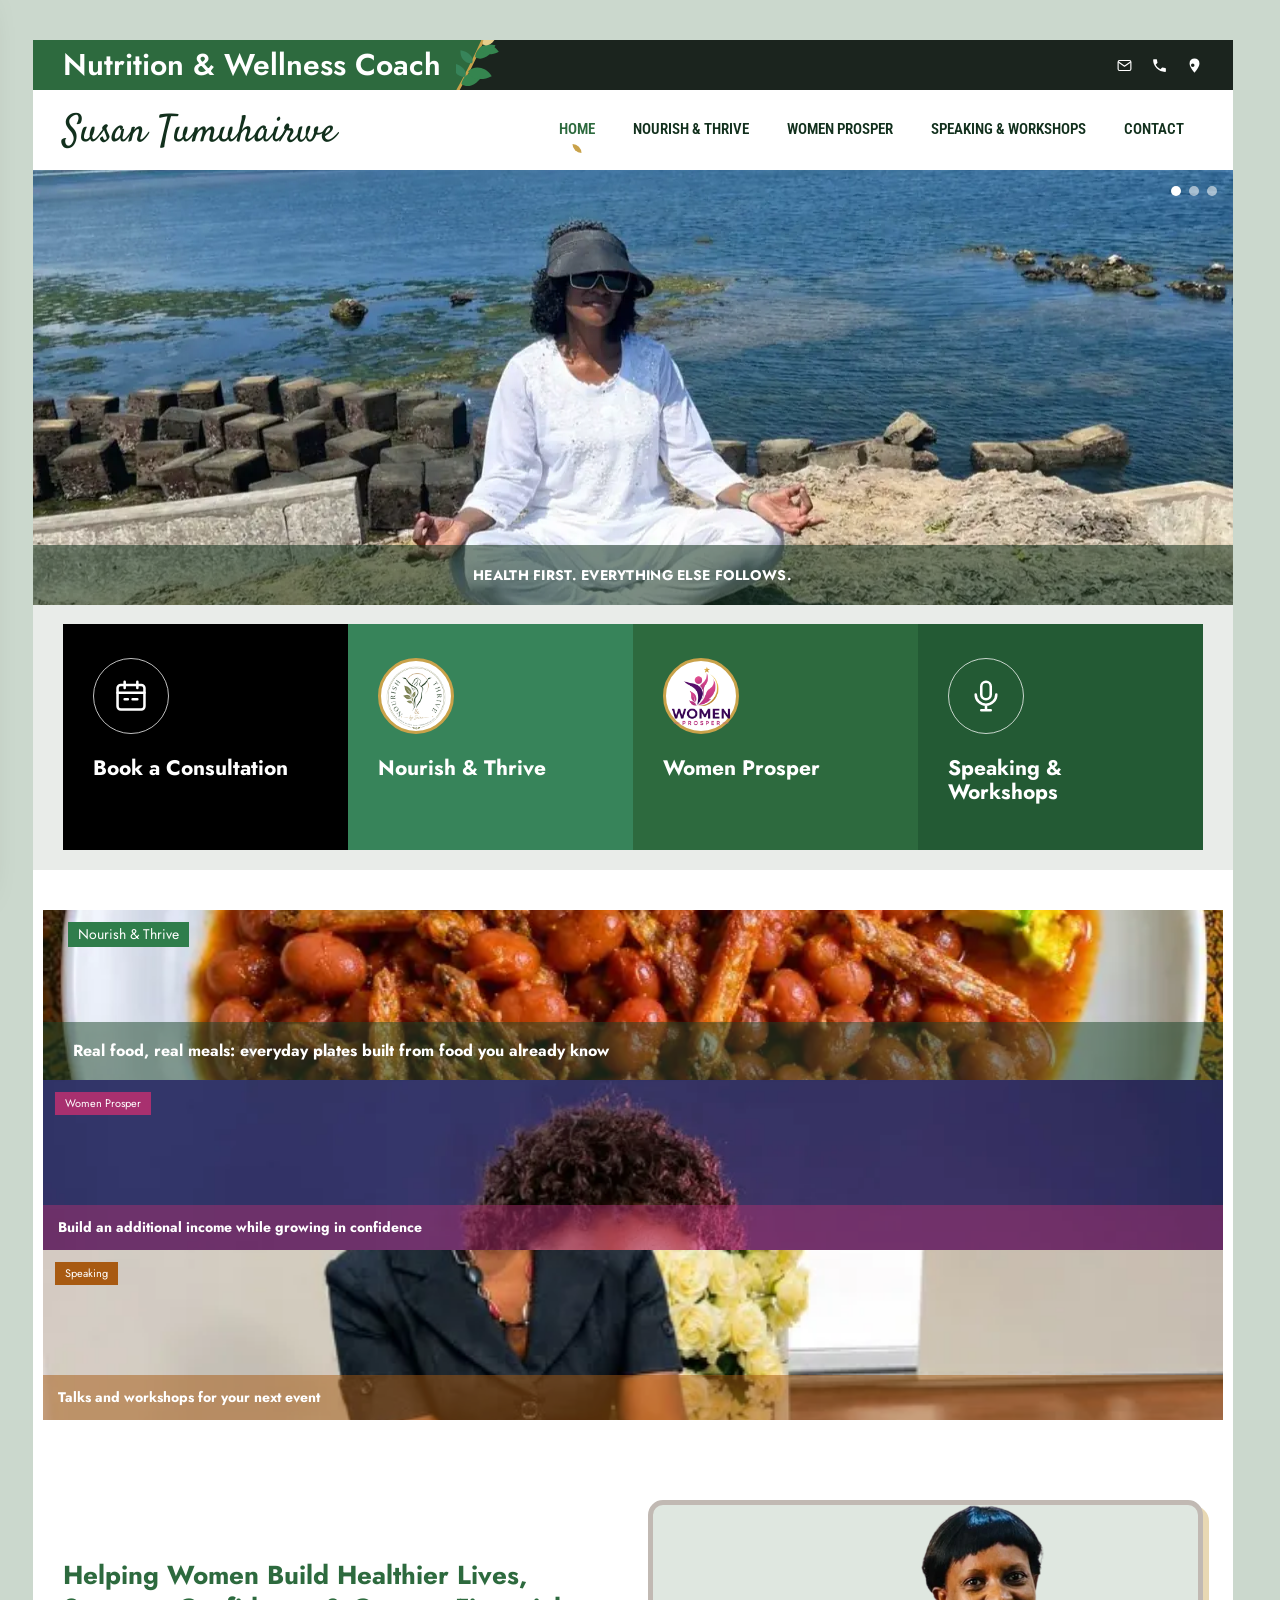
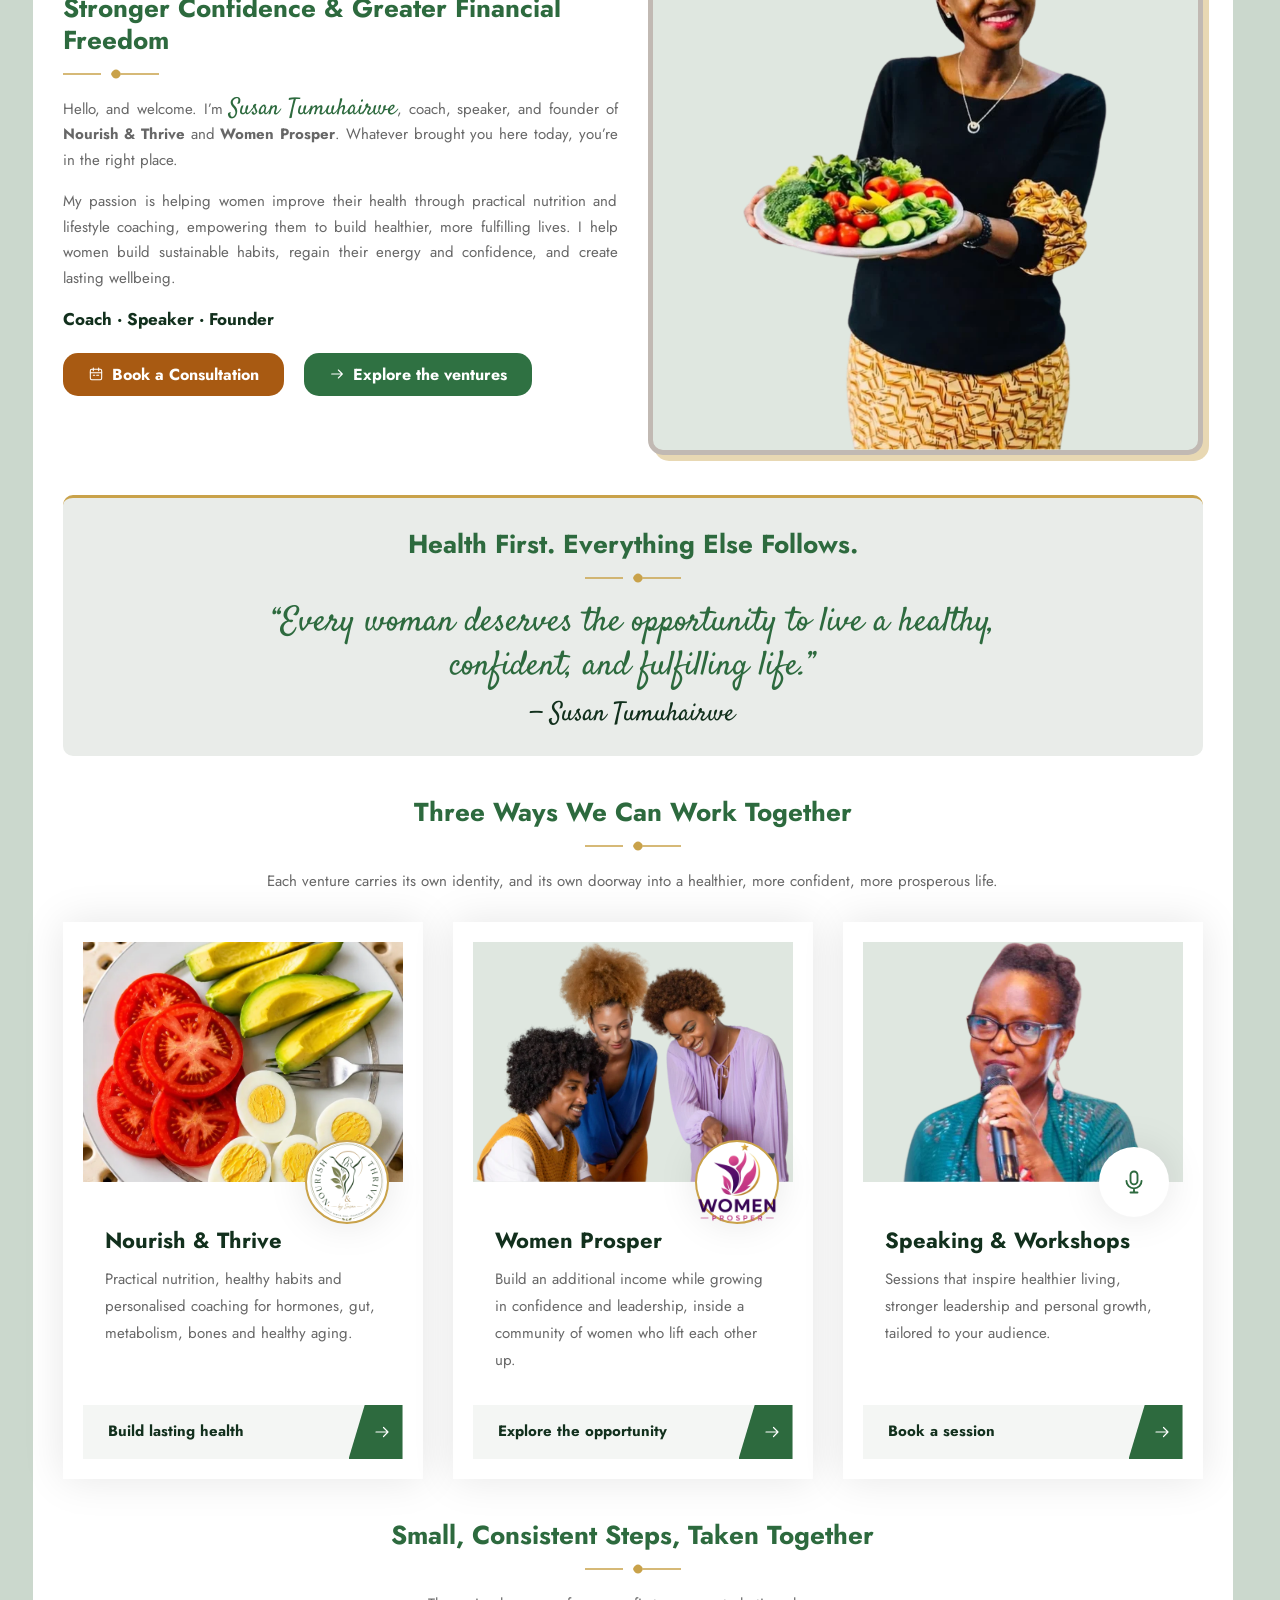
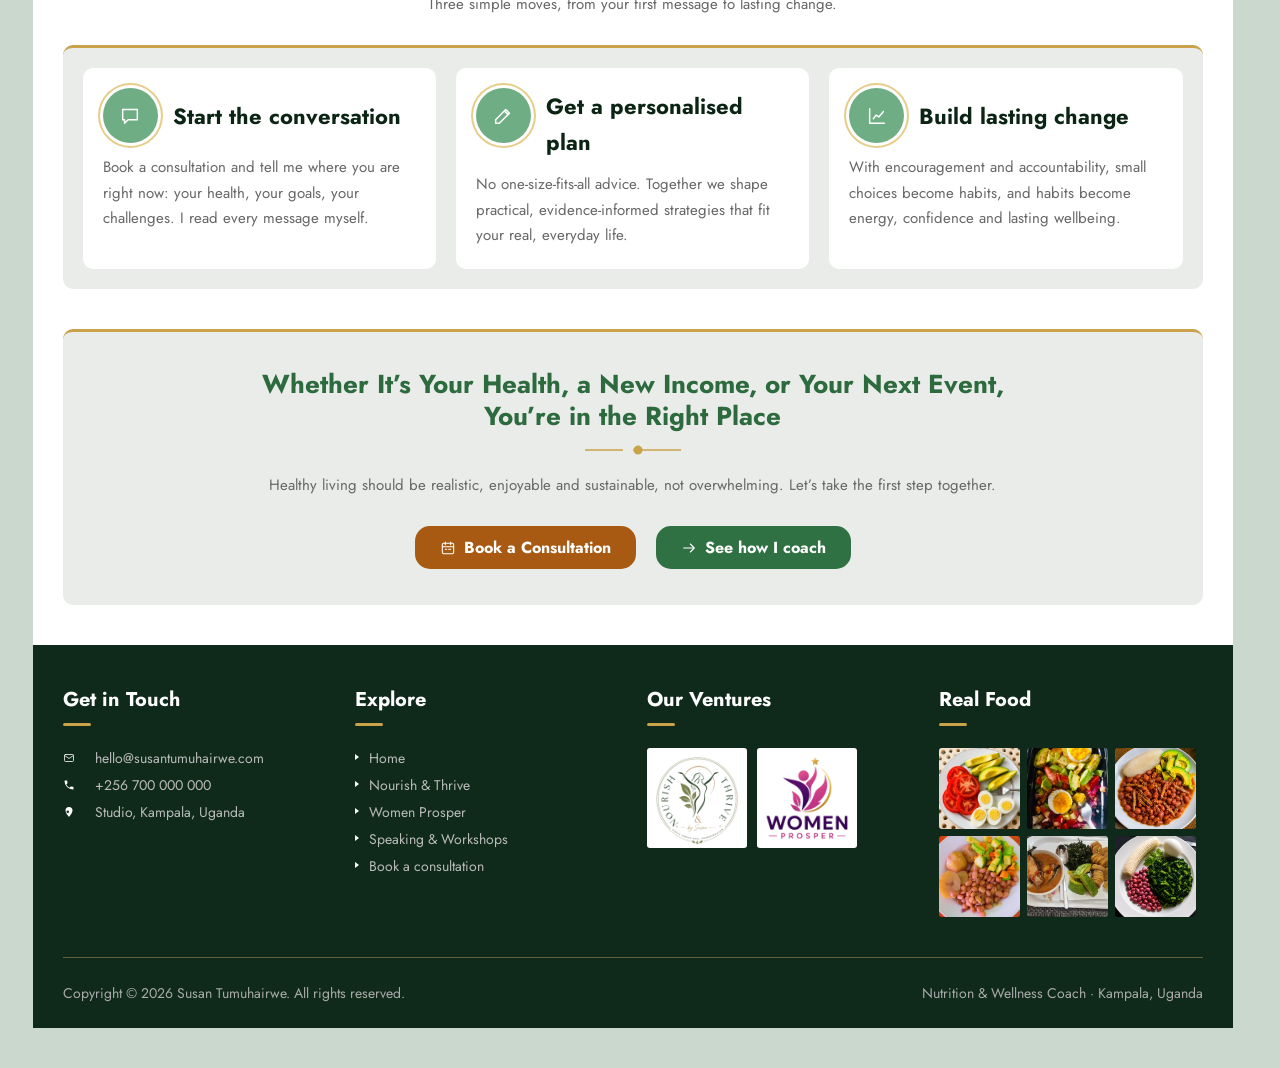
==== site/index.html @ 92484adb "Susan Tumuhairwe website on the Skyline Blueprint Five-page static site (Home, Nourish & Thrive, Wom" ====
<!doctype html>
<html lang="en" data-venture="susan">
<head>
  <meta charset="utf-8">
  <meta name="viewport" content="width=device-width, initial-scale=1">
  <title>Susan Tumuhairwe | Nutrition &amp; Wellness Coach</title>
  <meta name="description" content="Susan Tumuhairwe is a Nutrition &amp; Wellness Coach, speaker, and founder of Nourish &amp; Thrive and Women Prosper, helping women build healthier lives, stronger confidence and greater financial freedom.">
  <meta name="theme-color" content="#2d6a3e">
  <meta property="og:type" content="website">
  <meta property="og:title" content="Susan Tumuhairwe | Nutrition &amp; Wellness Coach">
  <meta property="og:description" content="Susan Tumuhairwe is a Nutrition &amp; Wellness Coach, speaker, and founder of Nourish &amp; Thrive and Women Prosper, helping women build healthier lives, stronger confidence and greater financial freedom.">
  <meta property="og:image" content="https://cool-cannoli-89234f.netlify.app/images/og-cover.jpg">
  <meta property="og:image:width" content="1200">
  <meta property="og:image:height" content="630">
  <meta name="twitter:card" content="summary_large_image">
  <link rel="icon" href="favicon.svg" type="image/svg+xml">
  <link rel="preload" href="fonts/Jost-var-latin.woff2" as="font" type="font/woff2" crossorigin>
  <link rel="preload" href="fonts/Satisfy-latin.woff2" as="font" type="font/woff2" crossorigin>
  <link rel="preload" as="image" href="images/p023-meditation-shore.webp" fetchpriority="high">
  <link rel="preconnect" href="https://fonts.googleapis.com">
  <link rel="preconnect" href="https://fonts.gstatic.com" crossorigin>
  <link href="https://fonts.googleapis.com/css2?family=Roboto+Condensed:wght@600&display=swap" rel="stylesheet">
  <link rel="stylesheet" href="css/fonts.css">
  <link rel="stylesheet" href="css/tokens.css">
  <link rel="stylesheet" href="css/art.css">
  <link rel="stylesheet" href="css/base.css">
  <link rel="stylesheet" href="css/components.css">
  <link rel="stylesheet" href="css/responsive.css">
  <link rel="stylesheet" href="css/client.css">
  <script>document.documentElement.className += ' js';</script>
</head>
<body>
  <a class="skip-link" href="#main">Skip to content</a>
  <div class="site">
    <div class="topbar">
      <p class="topbar__title"><span class="topbar__text">Nutrition &amp; Wellness Coach</span><svg class="topbar__branch" viewBox="0 0 60 50" width="60" height="50" aria-hidden="true" focusable="false"><path class="tb-fill" d="M0 0 H27 C18 20 10 36 2 50 H0 Z"/><path class="tb-stem" d="M2 50 C10 36 18 20 27 0" fill="none"/><path class="tb-leaf" d="M0 0 C 5 -9 19 -12 30 -2 C 19 8 5 9 0 0 Z" transform="translate(5.4 44.0) rotate(-22) scale(0.82)"/><path class="tb-leaf2" d="M0 0 C 5 -9 19 -12 30 -2 C 19 8 5 9 0 0 Z" transform="translate(9.2 36.8) rotate(-128) scale(0.6)"/><path class="tb-leaf" d="M0 0 C 5 -9 19 -12 30 -2 C 19 8 5 9 0 0 Z" transform="translate(12.2 31.2) rotate(16) scale(0.8)"/><path class="tb-leaf2" d="M0 0 C 5 -9 19 -12 30 -2 C 19 8 5 9 0 0 Z" transform="translate(16.1 23.2) rotate(-128) scale(0.58)"/><path class="tb-leaf" d="M0 0 C 5 -9 19 -12 30 -2 C 19 8 5 9 0 0 Z" transform="translate(19.1 17.0) rotate(-26) scale(0.78)"/><path class="tb-leaf" d="M0 0 C 5 -9 19 -12 30 -2 C 19 8 5 9 0 0 Z" transform="translate(23.3 8.2) rotate(14) scale(0.66)"/><path class="tb-tip" d="M0 0 C 5 -9 19 -12 30 -2 C 19 8 5 9 0 0 Z" transform="translate(26.7 4.6) rotate(-34) scale(.62)"/></svg></p>
      <ul class="topbar__social"><li><a href="mailto:hello@susantumuhairwe.com" aria-label="Email Susan"><svg class="icon icon--stroke" aria-hidden="true"><use href="#i-mail"></use></svg></a></li><li><a href="tel:+256700000000" aria-label="Call Susan"><svg class="icon" aria-hidden="true"><use href="#i-phone"></use></svg></a></li><li><a href="https://maps.google.com/?q=Kampala,Uganda" aria-label="Studio location, Kampala"><svg class="icon" aria-hidden="true"><use href="#i-pin"></use></svg></a></li></ul>
    </div>
    <header class="header">
      <a class="brand" href="index.html" aria-label="Susan Tumuhairwe, home">
        <span class="brand__text">Susan Tumuhairwe</span>
      </a>
      <nav class="nav" aria-label="Primary">
        <ul class="nav__list"><li class="nav__item"><a class="nav__link" aria-current="page" href="index.html">Home</a></li><li class="nav__item"><a class="nav__link" href="nourish-and-thrive.html">Nourish &amp; Thrive</a><ul class="panel"><li><a class="panel__link" href="nourish-and-thrive.html#approach">My approach</a></li><li><a class="panel__link" href="nourish-and-thrive.html#areas">Six areas I work in</a></li><li><a class="panel__link" href="nourish-and-thrive.html#meals">Real food, real meals</a></li><li><a class="panel__link" href="nourish-and-thrive.html#stories">Client stories</a></li></ul></li><li class="nav__item"><a class="nav__link" href="women-prosper.html">Women Prosper</a><ul class="panel"><li><a class="panel__link" href="women-prosper.html#gain">What you&rsquo;ll gain</a></li><li><a class="panel__link" href="women-prosper.html#stories">Success stories</a></li></ul></li><li class="nav__item"><a class="nav__link" href="speaking-and-workshops.html">Speaking &amp; Workshops</a><ul class="panel"><li><a class="panel__link" href="speaking-and-workshops.html#expertise">Areas of expertise</a></li><li><a class="panel__link" href="speaking-and-workshops.html#feedback">Client feedback</a></li></ul></li><li class="nav__item"><a class="nav__link" href="contact.html">Contact</a></li></ul>
        <button class="icon-btn nav__toggle" type="button" aria-label="Open menu" data-drawer-open><svg class="icon icon--stroke" aria-hidden="true"><use href="#i-menu"></use></svg></button>
      </nav>
    </header>
    
    <main id="main">
      <h1 class="visually-hidden">Susan Tumuhairwe: Nutrition &amp; Wellness Coach</h1>
      <section class="hero" data-hero aria-roledescription="carousel" aria-label="Featured">
        <div class="hero__slide is-active" style="background-image:url(images/p023-meditation-shore.webp);background-position:50% 55%"><div class="hero__caption"><a href="nourish-and-thrive.html">Health first. Everything else follows.</a></div></div><div class="hero__slide" style="background-image:url(images/p009-susan-table.webp);background-position:50% 33%"><div class="hero__caption"><a href="contact.html">Whatever brought you here, you&rsquo;re in the right place</a></div></div><div class="hero__slide" style="background-image:url(images/p019-susan-speaking.webp);background-position:50% 20%"><div class="hero__caption"><a href="speaking-and-workshops.html">Inspire, educate &amp; empower your audience</a></div></div>
        <div class="hero__dots"><button class="hero__dot" aria-label="Slide 1" aria-current="true"></button><button class="hero__dot" aria-label="Slide 2" aria-current="false"></button><button class="hero__dot" aria-label="Slide 3" aria-current="false"></button></div>
      </section>
      <section class="quick" aria-label="Quick links"><div class="quick__grid rail" data-rail="Quick links"><a class="tile" href="contact.html"><span class="tile__icon"><svg class="icon icon--stroke" aria-hidden="true"><use href="#i-calendar"></use></svg></span><h3 class="tile__title">Book a Consultation</h3></a><a class="tile" href="nourish-and-thrive.html"><span class="tile__icon tile__icon--logo"><img src="images/logo-nourish-and-thrive.webp" alt="" width="72" height="72"></span><h3 class="tile__title">Nourish &amp; Thrive</h3></a><a class="tile" href="women-prosper.html"><span class="tile__icon tile__icon--logo"><img src="images/logo-women-prosper.webp" alt="" width="72" height="72"></span><h3 class="tile__title">Women Prosper</h3></a><a class="tile" href="speaking-and-workshops.html"><span class="tile__icon"><svg class="icon icon--stroke" aria-hidden="true"><use href="#i-mic"></use></svg></span><h3 class="tile__title">Speaking &amp; Workshops</h3></a></div></section>
      <section class="mosaic hide-m rail" data-rail="Featured" aria-label="Featured">
        <article class="mosaic__item mosaic__lead" data-cat="trending" style="background-image:url(images/p014-meal-beans-posho.webp);background-position:50% 55%"><span class="chip">Nourish &amp; Thrive</span><div class="mosaic__bar"><a href="nourish-and-thrive.html#meals">Real food, real meals: everyday plates built from food you already know</a></div></article>
        <article class="mosaic__item" data-cat="media" style="background-image:url(images/p022-susan-suit.webp);background-position:50% 18%"><span class="chip chip--media">Women Prosper</span><div class="mosaic__bar"><a href="women-prosper.html">Build an additional income while growing in confidence</a></div></article>
        <article class="mosaic__item" data-cat="events" style="background-image:url(images/p018-susan-seated.webp);background-position:50% 55%"><span class="chip chip--events">Speaking</span><div class="mosaic__bar"><a href="speaking-and-workshops.html">Talks and workshops for your next event</a></div></article>
      </section>
<section class="section container"><div class="split">
          <div class="prose">
            <h2 class="heading-blue">Helping Women Build Healthier Lives, Stronger Confidence &amp; Greater Financial Freedom</h2>
            <p>Hello, and welcome. I&rsquo;m <span class="script">Susan Tumuhairwe</span>, coach, speaker, and founder of <strong>Nourish &amp; Thrive</strong> and <strong>Women Prosper</strong>. Whatever brought you here today, you&rsquo;re in the right place.</p>
            <div class="more" data-more="Read more"><div class="more__extra"><p>My passion is helping women improve their health through practical nutrition and lifestyle coaching, empowering them to build healthier, more fulfilling lives. I help women build sustainable habits, regain their energy and confidence, and create lasting wellbeing.</p><p class="lede">Coach &middot; Speaker &middot; Founder</p></div></div>
            <div class="btn-row">
              <a class="btn-pill btn-pill--orange" href="contact.html"><svg class="icon icon--stroke" aria-hidden="true"><use href="#i-calendar"></use></svg> Book a Consultation</a>
              <a class="btn-pill btn-pill--blue" href="#ventures"><svg class="icon icon--stroke" aria-hidden="true"><use href="#i-arrow-right"></use></svg> Explore the ventures</a>
            </div>
          </div>
          <img class="photo-frame photo-frame--cutout" src="images/p003-susan-hero.webp" alt="Susan Tumuhairwe holding a large plate of fresh salad" width="525" height="786" loading="lazy" style="aspect-ratio:1/1">
        </div></section>
<section class="section section--flush-top container"><div class="panel-grey text-centre quote-panel">
          <h2 class="heading-blue hide-m">Health First. Everything Else Follows.</h2>
          <blockquote class="quote">&ldquo;Every woman deserves the opportunity to live a healthy, confident, and fulfilling life.&rdquo;</blockquote>
          <p class="quote__by">&mdash; <span class="script">Susan Tumuhairwe</span></p>
        </div></section>
<section class="section section--flush-top container" id="ventures"><h2 class="heading-blue heading-centre">Three Ways We Can Work Together</h2><div class="section-intro"><p>Each venture carries its own identity, and its own doorway into a healthier, more confident, more prosperous life.</p></div><div class="more" data-more="Explore the three ventures"><div class="more__extra"><div class="services rail" data-rail="Ventures"><article class="service"><div class="service__media"><img src="images/p013-meal-tomato-egg.webp" alt="Plate of sliced tomato, avocado and boiled eggs" loading="lazy"><span class="service__badge service__badge--logo"><img src="images/logo-nourish-and-thrive.webp" alt="" width="64" height="64"></span></div><div class="service__body"><h3 class="service__title">Nourish &amp; Thrive</h3><p class="service__text">Practical nutrition, healthy habits and personalised coaching for hormones, gut, metabolism, bones and healthy aging.</p></div><a class="service__more" href="nourish-and-thrive.html"><span>Build lasting health</span><svg class="icon icon--stroke" aria-hidden="true"><use href="#i-arrow-right"></use></svg></a></article><article class="service"><div class="service__media service__media--cutout"><img src="images/p008-team-laptop.webp" alt="Three women working together at a laptop" loading="lazy"><span class="service__badge service__badge--logo"><img src="images/logo-women-prosper.webp" alt="" width="64" height="64"></span></div><div class="service__body"><h3 class="service__title">Women Prosper</h3><p class="service__text">Build an additional income while growing in confidence and leadership, inside a community of women who lift each other up.</p></div><a class="service__more" href="women-prosper.html"><span>Explore the opportunity</span><svg class="icon icon--stroke" aria-hidden="true"><use href="#i-arrow-right"></use></svg></a></article><article class="service"><div class="service__media service__media--cutout"><img src="images/p007-speaker-mic.webp" alt="Susan speaking with a microphone" loading="lazy"><span class="service__badge"><svg class="icon icon--stroke" aria-hidden="true"><use href="#i-mic"></use></svg></span></div><div class="service__body"><h3 class="service__title">Speaking &amp; Workshops</h3><p class="service__text">Sessions that inspire healthier living, stronger leadership and personal growth, tailored to your audience.</p></div><a class="service__more" href="speaking-and-workshops.html"><span>Book a session</span><svg class="icon icon--stroke" aria-hidden="true"><use href="#i-arrow-right"></use></svg></a></article></div></div></div></section>
<section class="section section--flush-top container"><h2 class="heading-blue heading-centre">Small, Consistent Steps, Taken Together</h2><div class="section-intro"><p>Three simple moves, from your first message to lasting change.</p></div><div class="more" data-more="I want to know more"><div class="more__extra">
        <div class="panel-grey"><div class="grid grid--3 rail" data-rail="How it works"><div class="infobox"><span class="infobox__icon"><svg class="icon icon--stroke" aria-hidden="true"><use href="#i-chat"></use></svg></span><h3 class="infobox__title">Start the conversation</h3><p class="infobox__text">Book a consultation and tell me where you are right now: your health, your goals, your challenges. I read every message myself.</p></div><div class="infobox"><span class="infobox__icon"><svg class="icon icon--stroke" aria-hidden="true"><use href="#i-edit"></use></svg></span><h3 class="infobox__title">Get a personalised plan</h3><p class="infobox__text">No one-size-fits-all advice. Together we shape practical, evidence-informed strategies that fit your real, everyday life.</p></div><div class="infobox"><span class="infobox__icon"><svg class="icon icon--stroke" aria-hidden="true"><use href="#i-chart"></use></svg></span><h3 class="infobox__title">Build lasting change</h3><p class="infobox__text">With encouragement and accountability, small choices become habits, and habits become energy, confidence and lasting wellbeing.</p></div></div></div></div></div></section>
<section class="section section--flush-top container"><div class="panel-grey text-centre cta">
        <h2 class="heading-blue">Whether It&rsquo;s Your Health, a New Income, or Your Next Event, You&rsquo;re in the Right Place</h2>
        <div class="section-intro"><p data-clamp>Healthy living should be realistic, enjoyable and sustainable, not overwhelming. Let&rsquo;s take the first step together.</p></div>
        <div class="btn-row btn-row--centre"><a class="btn-pill btn-pill--orange" href="contact.html"><svg class="icon icon--stroke" aria-hidden="true"><use href="#i-calendar"></use></svg> Book a Consultation</a><a class="btn-pill btn-pill--blue" href="nourish-and-thrive.html"><svg class="icon icon--stroke" aria-hidden="true"><use href="#i-arrow-right"></use></svg> See how I coach</a></div>
      </div></section>
    </main>
    <footer class="footer">
      <div class="footer__grid">
        <div>
          <h3 class="footer__title">Get in Touch</h3>
          <ul class="footer__list">
            <li><svg class="icon icon--stroke" aria-hidden="true"><use href="#i-mail"></use></svg><a href="mailto:hello@susantumuhairwe.com">hello@susantumuhairwe.com</a></li>
            <li><svg class="icon" aria-hidden="true"><use href="#i-phone"></use></svg><a href="tel:+256700000000">+256 700 000 000</a></li>
            <li><svg class="icon" aria-hidden="true"><use href="#i-pin"></use></svg><a href="https://maps.google.com/?q=Kampala,Uganda">Studio, Kampala, Uganda</a></li>
          </ul>
        </div>
        <div>
          <h3 class="footer__title">Explore</h3>
          <ul class="footer__list footer__links">
            <li><a href="index.html">Home</a></li>
            <li><a href="nourish-and-thrive.html">Nourish &amp; Thrive</a></li>
            <li><a href="women-prosper.html">Women Prosper</a></li>
            <li><a href="speaking-and-workshops.html">Speaking &amp; Workshops</a></li>
            <li><a href="contact.html">Book a consultation</a></li>
          </ul>
        </div>
        <div>
          <h3 class="footer__title">Our Ventures</h3>
          <div class="footer__logos">
            <a href="nourish-and-thrive.html" aria-label="Nourish &amp; Thrive"><img src="images/logo-nourish-and-thrive.webp" alt="" loading="lazy" width="100" height="106"></a>
            <a href="women-prosper.html" aria-label="Women Prosper"><img src="images/logo-women-prosper.webp" alt="" loading="lazy" width="100" height="100"></a>
          </div>
        </div>
        <div class="footer__food">
          <h3 class="footer__title">Real Food</h3>
          <div class="footer__photos"><a href="nourish-and-thrive.html#meals"><img src="images/p013-meal-tomato-egg.webp" alt="Tomato, avocado and boiled egg" loading="lazy" width="81" height="81"></a><a href="nourish-and-thrive.html#meals"><img src="images/p010-meal-salad-box.webp" alt="Mixed salad lunch box" loading="lazy" width="81" height="81"></a><a href="nourish-and-thrive.html#meals"><img src="images/p014-meal-beans-posho.webp" alt="Beans, posho and avocado" loading="lazy" width="81" height="81"></a><a href="nourish-and-thrive.html#meals"><img src="images/p011-meal-beans-veg.webp" alt="Beans and mixed vegetables" loading="lazy" width="81" height="81"></a><a href="nourish-and-thrive.html#meals"><img src="images/p016-meal-fish-plantain.webp" alt="Fish stew and plantain" loading="lazy" width="81" height="81"></a><a href="nourish-and-thrive.html#meals"><img src="images/p012-meal-breakfast.webp" alt="A balanced breakfast plate" loading="lazy" width="81" height="81"></a></div>
        </div>
      </div>
      <div class="footer__small">
        <span>Copyright &copy; <span data-year>2026</span> Susan Tumuhairwe. All rights reserved.</span>
        <span>Nutrition &amp; Wellness Coach &middot; Kampala, Uganda</span>
      </div>
    </footer>
  </div>
  <div class="drawer-scrim" data-drawer-close></div>
  <aside class="drawer" aria-label="Menu">
    <div class="drawer__bar"><button class="drawer__close" type="button" aria-label="Close menu" data-drawer-close><svg class="icon icon--stroke" aria-hidden="true"><use href="#i-close"></use></svg></button></div>
    <ul class="drawer__list"><li class="drawer__item"><div class="drawer__row"><a class="drawer__link" href="index.html">Home</a></div></li><li class="drawer__item"><div class="drawer__row"><a class="drawer__link" href="nourish-and-thrive.html">Nourish &amp; Thrive</a><button class="drawer__more" type="button" aria-expanded="false" aria-label="Toggle Nourish &amp; Thrive submenu"><svg class="icon" aria-hidden="true"><use href="#i-chevron-right"></use></svg></button></div><div class="drawer__sub"><a href="nourish-and-thrive.html#approach">My approach</a><a href="nourish-and-thrive.html#areas">Six areas I work in</a><a href="nourish-and-thrive.html#meals">Real food, real meals</a><a href="nourish-and-thrive.html#stories">Client stories</a></div></li><li class="drawer__item"><div class="drawer__row"><a class="drawer__link" href="women-prosper.html">Women Prosper</a><button class="drawer__more" type="button" aria-expanded="false" aria-label="Toggle Women Prosper submenu"><svg class="icon" aria-hidden="true"><use href="#i-chevron-right"></use></svg></button></div><div class="drawer__sub"><a href="women-prosper.html#gain">What you&rsquo;ll gain</a><a href="women-prosper.html#stories">Success stories</a></div></li><li class="drawer__item"><div class="drawer__row"><a class="drawer__link" href="speaking-and-workshops.html">Speaking &amp; Workshops</a><button class="drawer__more" type="button" aria-expanded="false" aria-label="Toggle Speaking &amp; Workshops submenu"><svg class="icon" aria-hidden="true"><use href="#i-chevron-right"></use></svg></button></div><div class="drawer__sub"><a href="speaking-and-workshops.html#expertise">Areas of expertise</a><a href="speaking-and-workshops.html#feedback">Client feedback</a></div></li><li class="drawer__item"><div class="drawer__row"><a class="drawer__link" href="contact.html">Contact</a></div></li></ul>
  </aside>
  <nav class="tabbar" aria-label="Quick navigation"><a class="tabbar__item" href="index.html" aria-current="page"><span class="tabbar__glyph"><svg class="icon icon--stroke" aria-hidden="true"><use href="#i-home"></use></svg></span><span class="tabbar__label">Home</span></a><a class="tabbar__item" href="nourish-and-thrive.html"><span class="tabbar__glyph"><img src="images/logo-nourish-and-thrive.webp" alt="" width="28" height="28"></span><span class="tabbar__label">Nourish</span></a><a class="tabbar__item" href="women-prosper.html"><span class="tabbar__glyph"><img src="images/logo-women-prosper.webp" alt="" width="28" height="28"></span><span class="tabbar__label">Prosper</span></a><a class="tabbar__item" href="speaking-and-workshops.html"><span class="tabbar__glyph"><svg class="icon icon--stroke" aria-hidden="true"><use href="#i-mic"></use></svg></span><span class="tabbar__label">Speaking</span></a><a class="tabbar__item" href="contact.html"><span class="tabbar__glyph"><svg class="icon icon--stroke" aria-hidden="true"><use href="#i-chat"></use></svg></span><span class="tabbar__label">Contact</span></a></nav>
  <button class="to-top" type="button" aria-label="Back to top"><svg class="icon icon--stroke" aria-hidden="true"><use href="#i-arrow-up"></use></svg></button>
  <script src="js/icons.js"></script>
  <script src="js/main.js"></script>
  <script src="js/client.js"></script>
</body>
</html>
---- site/css/fonts.css ----
/* Self-hosted fonts.
   Jost (SIL Open Font License, ../fonts/Jost-OFL.txt): one variable file, weights 100 to 900, Latin subset, about 25 KB.
   Satisfy (Apache 2.0, ../fonts/Satisfy-LICENSE.txt): Latin subset, about 23 KB. Used ONLY for the name and quotations. */
@font-face {
  font-family: "Jost";
  src: url("../fonts/Jost-var-latin.woff2") format("woff2");
  font-weight: 100 900;
  font-style: normal;
  font-display: swap;
}
@font-face {
  font-family: "Satisfy";
  src: url("../fonts/Satisfy-latin.woff2") format("woff2");
  font-weight: 400;
  font-style: normal;
  font-display: swap;
}
---- site/css/tokens.css ----
/* ==========================================================================
   SUSAN TUMUHAIRWE: DESIGN TOKENS (Skyline Blueprint, rebranded)
   Single source of truth. Every colour, size, radius and shadow used by the
   components is defined here and measured from the reference site.
   Per client: change the BRAND block (and --backdrop-image). Page sprinkles are at the bottom.
   ========================================================================== */

:root {
  /* ---------- BRAND (swap these per client) ---------- */
  --c-primary:       #2d6a3e;  /* links, headings accent, active states, table headers */
  --c-primary-2:     #2f7142;  /* buttons, active tabs, mobile bar (near-identical twin) */
  --c-accent:        #35854f;  /* hover, highlights */
  --c-navy:          #12301d;  /* nav text, strong headings, buttons text */
  --c-navy-deep:     #0f2a1a;  /* footer background */
  --c-nav-active:    #2d6a3e;  /* active / hover menu item */

  /* Tile ramp: five steps, dark anchor first, then light to deep */
  --c-tile-1:        #000000;
  --c-tile-2:        #37845a;
  --c-tile-3:        #2d6a3e;
  --c-tile-4:        #235a34;
  --c-tile-5:        #1a4529;

  /* ---------- SPRINKLE (small accents only; the palette above stays green on every page) ---------- */
  --c-gold:          #c9a24a;  /* the gold arc in both logos */
  --c-gold-deep:     #8f6410;
  --c-sprinkle:      #c9a24a;  /* accent used for leaf marks, dividers, rail dots, the banner tagline: gold by default */
  --c-sprinkle-soft: #e6cd8a;  /* the same accent, light enough to read on dark green */

  /* ---------- NEUTRALS ---------- */
  --c-ink:           #1b241e;  /* top bar, search overlay */
  --c-ink-line:      #2f3d34;  /* footer divider */
  --c-banner-fallback:#1d2b22; /* banner colour behind the photo */
  --c-text:          #676767;  /* body copy */
  --c-text-strong:   #3c3c3c;
  --c-text-table:    #606060;
  --c-text-muted:    #999999;
  --c-text-on-dark:  #bbbbbb;  /* footer links */
  --c-text-on-dark-2:#aaaaaa;  /* footer small print */
  --c-surface:       #ffffff;
  --c-surface-grey:  #e9ece9;  /* quick-link strip, grey panels */
  --c-surface-row:   #eef0ee;  /* table rows */
  --c-surface-soft:  #f4f6f4;  /* idle accordion, button rows */
  --c-surface-warm:  #f6f3ee;  /* sidebar widget box */
  --c-line:          #e6e6e6;
  --c-frame:         #c1b9b3;  /* 5px frame around feature photos */

  /* ---------- TINTS & SEMANTIC ---------- */
  --c-tint-blue:     rgba(111, 174, 133, 0.20);
  --c-tint-grey:     rgba(207, 207, 207, 0.20);
  --c-icon-circle:   #6fae85;  /* light-blue icon disc */
  --c-infobox-title: #0b2414;
  --c-cta-orange:    #a85a12;
  --c-cta-blue:      #2f7142;
  --c-download:      #2f7142;  /* file-library download button */
  --c-readmore:      #2f7142;  /* "Read More" on post lists */

  /* News category chips (overlay bar = same colour at 50%) */
  --c-chip-trending: #2f7d4b;
  --c-chip-media:    #a8306f;
  --c-chip-events:   #a85a12;
  --c-caption-bar:   rgba(18, 48, 29, 0.55);
  --c-bar-trending:  #1a4529;  /* caption bar base for the first news category */
  --c-on-dark-hover: #bfe3c9;  /* link hover on dark photo areas (breadcrumbs) */
  --c-photo-bg:      #dfe7e0;  /* flat fill shown behind photos until they load / when missing */
  --c-line-warm:     #e7e2da;  /* hairlines inside the warm sidebar widget */
  --c-file-pdf:      #c80000;  /* file-type badges (universal conventions) */
  --c-file-doc:      #2b579a;
  --c-file-xls:      #217346;
  --c-error:         #b3261e;  /* form validation */
  --c-border-input:  #dddddd;

  /* ---------- TYPE ---------- */
  --font-body:  "Jost", system-ui, -apple-system, "Segoe UI", Arial, sans-serif;
  --font-nav:   "Roboto Condensed", "Arial Narrow", Arial, sans-serif;
  --font-script: "Satisfy", "Segoe Script", "Brush Script MT", cursive;   /* the name Susan Tumuhairwe, and quotations only */

  --fs-banner-title: 55px;   /* inner-page H1 (lh 71.5px) */
  --fs-topbar:       30px;   /* organisation name on the top bar */
  --fs-h2:           30px;   /* article / post titles */
  --fs-h-section:    26px;   /* in-content blue headings */
  --fs-h-card:       22px;   /* service card + info box titles */
  --fs-tile:         21px;   /* quick-link tile titles */
  --fs-footer-h:     20px;
  --fs-lead:         17px;   /* side menu, team role */
  --fs-btn:          16px;
  --fs-body:         15px;   /* body + nav */
  --fs-small:        14px;   /* table cells, footer, mega-menu links */
  --fs-xs:           13px;   /* file library, widgets */

  --lh-body:   1.7;          /* 25.5px at 15px */
  --lh-service: 27px;

  /* ---------- LAYOUT ---------- */
  --page-w:        1200px;   /* the boxed white page */
  --page-gap-top:  40px;     /* sky visible above the box */
  --gutter:        30px;     /* inner side padding => 1140px content column */
  --topbar-h:      50px;
  --header-h:      80px;
  --banner-h:      280px;
  --hero-h:        435px;
  --section-pad:   40px;
  --tile-w:        228px;
  --tile-h:        246px;
  --sidebar-w:     319px;
  --sidemenu-w:    276px;

  /* ---------- SHAPE ---------- */
  --r-xs:   3px;    /* tiles, post images, widget box, accordion */
  --r-sm:   4px;    /* read-more */
  --r-md:   5px;    /* search button */
  --r-lg:   8px;    /* download button */
  --r-card: 10px;   /* info boxes */
  --r-pill: 15px;   /* CTA buttons, tabs, feature cards, photo frame */
  --r-round: 100%;  /* icon discs, portraits, header icon buttons */

  /* ---------- ELEVATION ---------- */
  --sh-header: 0 0 30px 0 rgba(0, 0, 0, 0.20);   /* sticky header + mega menu */
  --sh-card:   0 0 40px 0 rgba(0, 0, 0, 0.10);   /* service cards, round badges */
  --sh-soft:   0 0 10px 0 rgba(0, 0, 0, 0.15);
  --sh-tint:   0 0 10px 0 rgba(150, 229, 170, 0.18);
  --sh-drawer: 0 0 35px -10px rgba(0, 0, 0, 0.25);

  /* ---------- MOTION ---------- */
  --t-fast:  0.2s linear;       /* menus */
  --t-base:  0.3s ease-in-out;  /* tiles, cards */
  --t-drawer: 0.3s ease-out;    /* mobile drawer */

  /* ---------- PAGE BACKDROP ---------- */
  /* Flat colour by default. For a client with a suitable wide, calm photo (2400px+),
     set --backdrop-image: url("../img/backdrop.jpg"). No gradients anywhere in the system. */
  --c-backdrop:      #cbd8cd;
  --backdrop-image:  none;
  --hero-image:      none;     /* per-slide photos are set inline on each .hero__slide */
  --banner-image:    none;     /* per-page: style="--banner-image:url(img/banner.jpg)" (pre-darkened photo) */
}

/* ==========================================================================
   PAGE SPRINKLES: <html data-venture="...">. The palette is the same green on every page.
   Each venture page borrows ONE small accent from its logo. Flat colours only.
   ========================================================================== */
:root[data-venture="nourish"] {            /* Nourish & Thrive: the olive leaf of its logo */
  --c-sprinkle: #8aa64a; --c-sprinkle-soft: #d3e3a4;
}
:root[data-venture="prosper"] {            /* Women Prosper: the pink of its logo (never the purple) */
  --c-cta-orange: #a8306f; --c-sprinkle: #d05a9e; --c-sprinkle-soft: #f4bddb;
}
---- site/css/art.css ----
/* GENERATED by tools/make_art.py: do not edit by hand. Flat shapes only, no gradients. */
:root {
  --art-divider: url("data:image/svg+xml,%3Csvg xmlns=%22http://www.w3.org/2000/svg%22 viewBox=%220 0 96 14%22%3E%3Cpath d=%22M0 7H38M58 7H96%22 stroke=%22%23000%22 stroke-width=%221.4%22/%3E%3Cpath d=%22M48 7 C 46 1 40 1 38 7 C 40 13 46 13 48 7 Z%22 fill=%22%23000%22 transform=%22translate(10 0)%22/%3E%3C/svg%3E");
  --art-branch:  url("data:image/svg+xml,%3Csvg xmlns=%22http://www.w3.org/2000/svg%22 viewBox=%220 0 420 280%22%3E%3Cpath d=%22M10 270 C120 240 220 120 400 24%22 fill=%22none%22 stroke=%22%23000%22 stroke-width=%223.2%22 stroke-linecap=%22round%22/%3E%3Cpath d=%22M0 0 C 5 -9 19 -12 30 -2 C 19 8 5 9 0 0 Z%22 fill=%22%23000%22 transform=%22translate(49.3 255.5) rotate(17.4) scale(1.29)%22/%3E%3Cpath d=%22M0 0 C 5 -9 19 -12 30 -2 C 19 8 5 9 0 0 Z%22 fill=%22%23000%22 transform=%22translate(75.5 242.1) rotate(-71.3) scale(1.26)%22/%3E%3Cpath d=%22M0 0 C 5 -9 19 -12 30 -2 C 19 8 5 9 0 0 Z%22 fill=%22%23000%22 transform=%22translate(108.7 221.8) rotate(8.7) scale(1.21)%22/%3E%3Cpath d=%22M0 0 C 5 -9 19 -12 30 -2 C 19 8 5 9 0 0 Z%22 fill=%22%23000%22 transform=%22translate(136.0 203.1) rotate(-77.4) scale(1.17)%22/%3E%3Cpath d=%22M0 0 C 5 -9 19 -12 30 -2 C 19 8 5 9 0 0 Z%22 fill=%22%23000%22 transform=%22translate(171.4 177.2) rotate(5.3) scale(1.12)%22/%3E%3Cpath d=%22M0 0 C 5 -9 19 -12 30 -2 C 19 8 5 9 0 0 Z%22 fill=%22%23000%22 transform=%22translate(208.9 149.2) rotate(-78.7) scale(1.08)%22/%3E%3Cpath d=%22M0 0 C 5 -9 19 -12 30 -2 C 19 8 5 9 0 0 Z%22 fill=%22%23000%22 transform=%22translate(248.8 119.8) rotate(6.2) scale(1.03)%22/%3E%3Cpath d=%22M0 0 C 5 -9 19 -12 30 -2 C 19 8 5 9 0 0 Z%22 fill=%22%23000%22 transform=%22translate(291.9 89.6) rotate(-76.1) scale(0.98)%22/%3E%3Cpath d=%22M0 0 C 5 -9 19 -12 30 -2 C 19 8 5 9 0 0 Z%22 fill=%22%23000%22 transform=%22translate(338.5 59.4) rotate(10.3) scale(0.93)%22/%3E%3Cpath d=%22M0 0 C 5 -9 19 -12 30 -2 C 19 8 5 9 0 0 Z%22 fill=%22%23000%22 transform=%22translate(400.0 24.0) rotate(-28.1) scale(0.84)%22/%3E%3C/svg%3E");
}
---- site/css/base.css ----
/* ==========================================================================
   SKYLINE BLUEPRINT: BASE (reset, typography, page shell)
   ========================================================================== */

*, *::before, *::after { box-sizing: border-box; }

html { scroll-behavior: smooth; -webkit-text-size-adjust: 100%; }

body {
  margin: 0;
  font-family: var(--font-body);
  font-size: var(--fs-body);
  font-weight: 400;
  line-height: var(--lh-body);
  color: var(--c-text);
  background-color: var(--c-backdrop);
  background-image: var(--backdrop-image);
  background-size: cover;
  background-position: center top;
  background-attachment: fixed;
  background-repeat: no-repeat;
  -webkit-font-smoothing: antialiased;
}

img, svg, video { max-width: 100%; }
img { display: block; height: auto; }

a { color: var(--c-primary); text-decoration: none; transition: color var(--t-fast); }
a:hover { color: var(--c-accent); }

h1, h2, h3, h4, h5, h6 {
  font-family: var(--font-body);
  font-weight: 700;
  color: var(--c-navy);
  line-height: 1.25;
  margin: 0 0 14px;
}
p { margin: 0 0 16px; }
ul, ol { margin: 0 0 16px; padding-left: 20px; }
hr { border: 0; border-top: 1px solid var(--c-line); margin: 24px 0; }

:focus-visible { outline: 3px solid var(--c-accent); outline-offset: 2px; }

.skip-link {
  position: absolute; left: -999px; top: 8px; z-index: 100000;
  background: var(--c-ink); color: #fff; padding: 10px 16px; border-radius: var(--r-xs);
}
.skip-link:focus { left: 8px; color: #fff; }

.visually-hidden {
  position: absolute !important; width: 1px; height: 1px; overflow: hidden;
  clip: rect(0 0 0 0); white-space: nowrap;
}

/* ---------- Icons (inline SVG sprite injected by js/icons.js) ---------- */
.icon { width: 1em; height: 1em; fill: currentColor; flex: none; vertical-align: -0.125em; }
.icon--stroke { fill: none; stroke: currentColor; stroke-width: 1.6; stroke-linecap: round; stroke-linejoin: round; }

/* ---------- Page shell ---------- */
/* The boxed white page that floats over the backdrop */
.site {
  width: min(var(--page-w), 100%);
  margin: var(--page-gap-top) auto;
  background: var(--c-surface);
  position: relative;
}

[id] { scroll-margin-top: 96px; }  /* anchors clear the sticky header */

.container { padding-left: var(--gutter); padding-right: var(--gutter); }

.section { padding-top: var(--section-pad); padding-bottom: var(--section-pad); }
.section--flush-top { padding-top: 0; }
.section--grey { background: var(--c-surface-grey); }

/* Grid helpers */
.grid { display: grid; gap: 20px; }
.grid--2 { grid-template-columns: repeat(2, minmax(0, 1fr)); }
.grid--3 { grid-template-columns: repeat(3, minmax(0, 1fr)); }
.grid--4 { grid-template-columns: repeat(4, minmax(0, 1fr)); }
.grid--center { align-items: center; }

/* ---------- Prose ---------- */
.prose { color: var(--c-text); }
.prose p { text-align: justify; line-height: 25.5px; }
.prose a:not([class]) { text-decoration: underline; }
.prose ul { list-style: disc; }
.prose li { margin-bottom: 8px; }
.prose h2, .prose h3 { color: var(--c-primary); font-size: var(--fs-h-section); }

.heading-blue {
  color: var(--c-primary);
  font-size: var(--fs-h-section);
  font-weight: 700;
  margin-bottom: 16px;
}
.heading-centre { text-align: center; }

/* Feature photo: 15px radius, warm 5px frame */
.photo-frame {
  border-radius: var(--r-pill);
  border: 5px solid var(--c-frame);
  width: 100%;
  object-fit: cover;
}
---- site/css/components.css ----
/* ==========================================================================
   SKYLINE BLUEPRINT: COMPONENTS
   Every value traces to tokens.css. Measurements come from the reference
   site at 1200px page width.
   ========================================================================== */

/* ======================================================================
   1. TOP BAR: organisation name on an angled accent tab + social icons
   ====================================================================== */
.topbar {
  height: var(--topbar-h);
  background: var(--c-ink);
  display: flex; align-items: stretch; justify-content: space-between;
  overflow: hidden;
}
.topbar__title {
  display: flex; align-items: center;
  margin: 0;
  padding: 0 64px 0 var(--gutter);
  background: var(--c-primary);
  color: #fff;
  font-family: var(--font-body);
  font-size: var(--fs-topbar);
  font-weight: 600;
  line-height: 1;
  white-space: nowrap;
  /* 26deg slant on the right edge: tan(26deg) x 50px = 24px */
  clip-path: polygon(0 0, 100% 0, calc(100% - 24px) 100%, 0 100%);
}
.topbar__social { display: flex; align-items: center; gap: 18px; list-style: none; margin: 0; padding: 0 var(--gutter) 0 0; }
.topbar__social a { display: grid; place-items: center; color: #fff; font-size: 17px; }
.topbar__social a:hover { color: var(--c-accent); }

/* ======================================================================
   2. HEADER + PRIMARY NAV
   ====================================================================== */
.header {
  height: var(--header-h);
  background: var(--c-surface);
  display: flex; align-items: center; justify-content: space-between;
  padding: 0 var(--gutter);
  position: relative;
  z-index: 50;
}
.header__spacer { height: 0; }

.brand { display: flex; align-items: center; gap: 10px; color: var(--c-navy); }
.brand:hover { color: var(--c-navy); }
.brand img, .brand svg { height: 56px; width: auto; }
.brand__text { font-weight: 700; font-size: 20px; line-height: 1.1; }

.nav { display: flex; align-items: center; height: 100%; }
.nav__list { display: flex; height: 100%; list-style: none; margin: 0; padding: 0; }
.nav__item { position: relative; height: 100%; }
.nav__link {
  display: flex; align-items: center; height: 100%;
  padding: 0 19px;
  font-family: var(--font-nav);
  font-size: var(--fs-body);
  font-weight: 600;
  text-transform: uppercase;
  color: var(--c-navy);
  position: relative;
}
.nav__link:hover,
.nav__item:hover > .nav__link,
.nav__link[aria-current="page"] { color: var(--c-nav-active); }
.nav__link[aria-current="page"]::after {
  content: ""; position: absolute; left: 19px; right: 19px; bottom: 22px; height: 2px;
  background: var(--c-nav-active);
}

/* Header icon buttons: 40px circle with a thin navy ring */
.icon-btn {
  display: grid; place-items: center;
  width: 40px; height: 40px; flex: none;
  border: 1px solid var(--c-navy); border-radius: var(--r-round);
  background: transparent; color: var(--c-navy);
  font-size: 14px; cursor: pointer;
  transition: background var(--t-fast), color var(--t-fast);
}
.icon-btn:hover { background: var(--c-navy); color: #fff; }
.nav__search { margin-left: 14px; }
.nav__toggle { display: none; }

/* Dropdown + mega panel (white, soft shadow, slides up 10px) */
.panel {
  position: absolute; top: 100%; left: 0; z-index: 6;
  min-width: 260px;
  background: var(--c-surface);
  box-shadow: var(--sh-header);
  opacity: 0; visibility: hidden; transform: translateY(10px);
  transition: transform var(--t-fast), opacity var(--t-fast), visibility var(--t-fast);
  list-style: none; margin: 0; padding: 20px 0;
}
.nav__item:hover > .panel,
.nav__item:focus-within > .panel { opacity: 1; visibility: visible; transform: none; }

/* Two-column mega panel, 645px wide, pinned to the header not the item */
.nav__item--mega { position: static; }
.panel--mega {
  left: 58px; width: 645px; min-width: 0; padding: 0;
  display: grid; grid-template-columns: 1fr 1fr;
}
.panel__col { padding: 0 0 20px; list-style: none; margin: 0; }
.panel__col + .panel__col { border-left: 1px solid var(--c-line); }
.panel__heading {
  display: block; padding: 30px 20px 0; margin-bottom: 20px;
  font-size: 18px; line-height: 22px; font-weight: 400; color: var(--c-navy);
}
.panel__list { list-style: none; margin: 0; padding: 0; }
.panel__link {
  display: block; position: relative;
  padding: 5px 20px 6px 36px;
  font-size: var(--fs-small); line-height: 22px; color: var(--c-text);
}
.panel__link::before {
  content: ""; position: absolute; left: 22px; top: 12px;
  border-left: 4px solid currentColor; border-top: 3px solid transparent; border-bottom: 3px solid transparent;
}
.panel__link:hover { color: var(--c-primary); }

/* Sticky header: JS adds .is-stuck once the top bar scrolls away */
.header.is-stuck {
  position: fixed; top: 0; left: 50%; transform: translateX(-50%);
  width: min(var(--page-w), 100%);
  z-index: 999;
  box-shadow: var(--sh-header);
  animation: stuck-in .25s ease-out;
}
@keyframes stuck-in { from { opacity: .6; } to { opacity: 1; } }

/* ======================================================================
   3. SEARCH OVERLAY: full screen dark, centred field, close at top right
   ====================================================================== */
.search-overlay {
  position: fixed; inset: 0; z-index: 999999;
  background: rgba(37, 38, 40, 0.99);
  display: grid; place-items: center;
  opacity: 0; visibility: hidden; transition: opacity .25s, visibility .25s;
}
.search-overlay.is-open { opacity: 1; visibility: visible; }
.search-overlay__form {
  display: flex; width: min(832px, calc(100% - 40px)); height: 50px;
  border: 1px solid var(--c-primary);
}
.search-overlay__input {
  flex: 1; min-width: 0; background: transparent; border: 0; outline: 0;
  padding: 0 20px; color: #fff; font: 400 21px var(--font-body);
}
.search-overlay__input::placeholder { color: rgba(255,255,255,.7); }
.search-overlay__go { width: 83px; background: transparent; border: 0; color: #fff; font-size: 18px; cursor: pointer; }
.search-overlay__close {
  position: absolute; top: 30px; right: 30px; width: 20px; height: 20px;
  background: none; border: 0; color: #fff; font-size: 20px; cursor: pointer; padding: 0;
}

/* ======================================================================
   4. MOBILE DRAWER: 270px from the left, blue 40px bar with close
   ====================================================================== */
.drawer-scrim {
  position: fixed; inset: 0; z-index: 9998; background: #000;
  opacity: 0; visibility: hidden; transition: opacity var(--t-drawer), visibility var(--t-drawer);
}
.drawer {
  position: fixed; top: 0; bottom: 0; left: 0; z-index: 9999;
  width: 270px; background: #fff; box-shadow: var(--sh-drawer);
  transform: translateX(-105%); transition: transform var(--t-drawer);
  overflow-y: auto;
}
body.drawer-open .drawer { transform: none; }
body.drawer-open .drawer-scrim { opacity: .5; visibility: visible; }
.drawer__bar { height: 40px; background: var(--c-primary-2); display: flex; justify-content: flex-end; align-items: center; padding: 0 14px; }
.drawer__close { background: none; border: 0; color: #fff; font-size: 14px; cursor: pointer; padding: 6px; }
.drawer__list { list-style: none; margin: 0; padding: 0; }
.drawer__row { display: flex; border-bottom: 1px solid var(--c-line); }
.drawer__link { flex: 1; display: block; padding: 14px; font-size: var(--fs-small); line-height: 20px; font-weight: 700; color: var(--c-text); }
.drawer__more { width: 45px; background: none; border: 0; color: var(--c-text); cursor: pointer; font-size: 11px; }
.drawer__sub { display: none; list-style: none; margin: 0; padding: 0 0 8px 14px; background: #fafafa; border-bottom: 1px solid var(--c-line); }
.drawer__sub a { display: block; padding: 8px 14px; font-size: 13px; color: var(--c-text); }
.drawer__item.is-open > .drawer__sub { display: block; }
.drawer__item.is-open .drawer__more .icon { transform: rotate(90deg); }

/* ======================================================================
   5. HERO SLIDER (home)
   ====================================================================== */
.hero { position: relative; height: var(--hero-h); overflow: hidden; background: var(--c-banner-fallback); }
.hero__slide {
  position: absolute; inset: 0; opacity: 0; transition: opacity .9s ease;
  background-size: cover; background-position: center; background-image: var(--hero-image);
}
.hero__slide.is-active { opacity: 1; }
.hero__caption {
  position: absolute; left: 0; right: 0; bottom: 0;
  min-height: 60px; padding: 12px var(--gutter);
  display: flex; align-items: center; justify-content: center; text-align: center;
  background: var(--c-caption-bar); color: #fff;
  font-size: 14px; font-weight: 700; text-transform: uppercase; letter-spacing: .02em; line-height: 1.35;
}
.hero__caption a { color: #fff; }
.hero__dots { position: absolute; right: 16px; top: 16px; display: flex; gap: 8px; }
.hero__dot { width: 10px; height: 10px; border-radius: 50%; border: 0; padding: 0; background: rgba(255,255,255,.55); cursor: pointer; }
.hero__dot[aria-current="true"] { background: #fff; }

/* ======================================================================
   6. QUICK-LINK TILES: five-up strip on grey, ramped blue
   ====================================================================== */
.quick { background: var(--c-surface-grey); padding: 19px var(--gutter) 20px; }
.quick__grid { display: grid; grid-template-columns: repeat(5, minmax(0, 1fr)); gap: 0; }
.tile {
  display: block; min-height: var(--tile-h);
  padding: 40px 40px 24px;
  color: #fff; transition: transform var(--t-base), filter var(--t-base);
}
.tile:hover { color: #fff; transform: translateY(-4px); filter: brightness(1.08); position: relative; z-index: 1; }
.tile__icon { display: block; width: 55px; height: 55px; margin-bottom: 25px; }
.tile__icon .icon { width: 100%; height: 100%; stroke-width: 1.5; }
.tile__title { margin: 0; color: #fff; font-size: var(--fs-tile); line-height: 24px; font-weight: 700; }
.tile:nth-child(1) { background: var(--c-tile-1); }
.tile:nth-child(2) { background: var(--c-tile-2); }
.tile:nth-child(3) { background: var(--c-tile-3); }
.tile:nth-child(4) { background: var(--c-tile-4); }
.tile:nth-child(5) { background: var(--c-tile-5); }

/* ======================================================================
   7. NEWS MOSAIC (home): 740x360 lead + two 360x170, category chips
   ====================================================================== */
.mosaic { display: grid; grid-template-columns: 740fr 360fr; grid-template-rows: 170px 170px; gap: 20px; padding: 40px 10px; }
.mosaic__lead { grid-row: 1 / span 2; }
.mosaic__item { position: relative; overflow: hidden; background: var(--c-photo-bg) center/cover no-repeat; min-height: 170px; }
.chip {
  position: absolute; z-index: 2; top: 12px; left: 12px;
  display: inline-block; padding: 0 10px; height: 23px; line-height: 23px;
  font-size: 11px; color: #fff; background: var(--c-chip-trending);
}
.mosaic__lead .chip { height: 25px; line-height: 25px; font-size: 14px; left: 25px; }
.chip--media  { background: var(--c-chip-media); }
.chip--events { background: var(--c-chip-events); }
.mosaic__bar {
  position: absolute; z-index: 2; left: 0; right: 0; bottom: 0;
  padding: 6px 15px; min-height: 45px; display: flex; align-items: center;
  background: color-mix(in srgb, var(--bar, var(--c-bar-trending)) 50%, transparent);
}
.mosaic__lead .mosaic__bar { min-height: 58px; padding: 10px 30px; }
.mosaic__bar a { color: #fff; font-size: 14px; font-weight: 700; line-height: 1.3; }
.mosaic__lead .mosaic__bar a { font-size: 16px; }
.mosaic__item[data-cat="media"]  { --bar: var(--c-chip-media); }
.mosaic__item[data-cat="events"] { --bar: var(--c-chip-events); }
.mosaic__item[data-cat="trending"] { --bar: var(--c-bar-trending); }

/* ======================================================================
   8. INNER-PAGE BANNER + BREADCRUMBS
   ====================================================================== */
.banner {
  height: var(--banner-h);
  display: flex; align-items: center;
  padding: 0 var(--gutter);
  background-color: var(--c-banner-fallback);
  background-image: var(--banner-image);
  background-size: cover; background-position: center;
  color: #fff; position: relative; overflow: hidden;
}
.banner__title { margin: 0; color: #fff; font-size: var(--fs-banner-title); line-height: 71.5px; font-weight: 700; }
.crumbs { display: flex; flex-wrap: wrap; align-items: center; gap: 4px; list-style: none; margin: 6px 0 0; padding: 0; font-size: 16px; line-height: 27px; color: #fff; }
.crumbs a { color: #fff; }
.crumbs a:hover { color: var(--c-on-dark-hover); }
.crumbs li + li::before {
  content: ""; display: inline-block; width: 5px; height: 5px; margin: 0 10px 2px 6px;
  border-right: 1.5px solid #fff; border-top: 1.5px solid #fff; transform: rotate(45deg);
}
/* Decorative aircraft placeholder, remove when a photo is set */
.banner__text { position: relative; z-index: 1; }
.banner__art { position: absolute; right: 0; top: 0; bottom: 0; width: 48%; opacity: .55; pointer-events: none; }

/* ======================================================================
   9. BUTTONS
   ====================================================================== */
.btn-pill {                        /* CTA buttons in content: orange / blue */
  display: inline-flex; align-items: center; gap: 8px;
  padding: 8px 25px; border: 0; border-radius: var(--r-pill);
  font: 700 var(--fs-btn)/27px var(--font-body); color: #fff; background: var(--c-cta-blue);
  cursor: pointer; transition: filter var(--t-fast), transform var(--t-fast);
}
.btn-pill:hover { color: #fff; filter: brightness(1.08); transform: translateY(-1px); }
.btn-pill--orange { background: var(--c-cta-orange); }
.btn-pill--blue   { background: var(--c-cta-blue); }
.btn-row { display: flex; flex-wrap: wrap; gap: 20px; margin-top: 20px; }

.btn-dark {                        /* "Search" in file library */
  display: inline-flex; align-items: center; justify-content: center;
  padding: 15px 20px; border: 0; border-radius: var(--r-md);
  background: #000; color: #fff; font: 600 var(--fs-body)/1 var(--font-body); cursor: pointer;
}
.btn-dark:hover { background: var(--c-navy); color: #fff; }

.btn-download {
  display: inline-flex; align-items: center; justify-content: center; gap: 8px;
  width: 140px; height: 32px; padding: 5px; border-radius: var(--r-lg);
  background: var(--c-download); color: #fff; font-size: var(--fs-xs);
}
.btn-download:hover { color: #fff; filter: brightness(1.12); }

.btn-readmore {
  display: inline-block; padding: 6px 12px; border-radius: var(--r-sm);
  background: var(--c-readmore); color: #fff; font-size: var(--fs-small); line-height: 20px;
}
.btn-readmore:hover { color: #fff; filter: brightness(1.08); }

/* ======================================================================
   10. INFO BOX / TINT CARD (Vision, Mission, Core Values, contacts)
   ====================================================================== */
.infobox {
  display: grid; grid-template-columns: 55px 1fr; column-gap: 15px; align-content: start;
  padding: 20px; border-radius: var(--r-card); background: #fff;
}
.infobox:hover { animation: pulse-soft .6s ease-in-out; }   /* reference tags these "hover pulse" */
@keyframes pulse-soft { 25% { transform: scale(1.04); } 75% { transform: scale(.97); } }
.infobox__icon {
  grid-row: 1; display: grid; place-items: center; width: 55px; height: 55px;
  border-radius: var(--r-round); background: var(--c-icon-circle); color: #fff; font-size: 22px;
}
.infobox__title { grid-column: 2; align-self: center; margin: 0; font-size: var(--fs-h-card); line-height: 36px; color: var(--c-infobox-title); }
.infobox__text { grid-column: 1 / -1; margin: 12px 0 0; font-size: var(--fs-body); line-height: 25.5px; }
.infobox--tint-blue { background: var(--c-tint-blue); border-radius: var(--r-pill); box-shadow: var(--sh-tint); }
.infobox--tint-grey { background: var(--c-tint-grey); border-radius: var(--r-pill); }
.infobox--dark-icon .infobox__icon { background: var(--c-tile-5); }

.panel-grey { background: var(--c-surface-grey); border-radius: var(--r-card); padding: 20px; }

/* ======================================================================
   11. PILL TABS
   ====================================================================== */
.tabs__nav { display: flex; flex-wrap: wrap; justify-content: center; gap: 10px; list-style: none; margin: 0 0 20px; padding: 0; }
.tabs__tab {
  display: inline-flex; align-items: center; gap: 8px;
  padding: 10px 20px; border: 0; border-radius: var(--r-pill);
  background: #fff; color: var(--c-navy); font: 700 var(--fs-body)/25px var(--font-body); cursor: pointer;
  transition: background var(--t-fast), color var(--t-fast);
}
.tabs__tab[aria-selected="true"] { background: var(--c-primary-2); color: #fff; }
.tabs__panel[hidden] { display: none; }

/* ======================================================================
   12. ACCORDION
   ====================================================================== */
.accordion { display: grid; gap: 10px; }
.accordion__head {
  width: 100%; display: flex; align-items: center; justify-content: space-between; gap: 16px;
  padding: 22px 26px 22px 34px; border: 0; border-radius: var(--r-xs);
  background: var(--c-surface-soft); color: #333; text-align: left;
  font: 700 14px/30px var(--font-body); cursor: pointer;
}
.accordion__head[aria-expanded="true"] { background: var(--c-primary); color: #fff; }
.accordion__head .icon { transition: transform var(--t-fast); }
.accordion__head[aria-expanded="true"] .icon { transform: rotate(180deg); }
.accordion__body { padding: 33px 35px 11px 33px; font-size: var(--fs-body); line-height: 25px; }
.accordion__body[hidden] { display: none; }

/* ======================================================================
   13. SPEC TABLE (airfield facts): blue header row, grey body rows
   ====================================================================== */
.spec { display: grid; grid-template-columns: repeat(3, minmax(0, 1fr)); gap: 5px; }
.spec__table { width: 100%; border-collapse: separate; border-spacing: 0; background: var(--c-surface-row); align-self: start; }
.spec__table th {
  padding: 15px 20px; text-align: left; background: var(--c-primary); color: #fff;
  font-size: var(--fs-btn); font-weight: 600; line-height: 25px;
}
.spec__table td { padding: 15px 20px; font-size: var(--fs-small); line-height: 23.8px; color: var(--c-text-table); border-bottom: 1px solid #fff; }
.spec__table td strong { color: var(--c-navy); font-weight: 600; }

/* ======================================================================
   14. FILE LIBRARY: search row + document table
   ====================================================================== */
.filesearch { display: flex; gap: 8px; margin-bottom: 20px; }
.filesearch__field { position: relative; flex: 1; }
.filesearch__field .icon { position: absolute; left: 14px; top: 50%; transform: translateY(-50%); color: var(--c-text-muted); font-size: 14px; }
.filesearch__input {
  width: 100%; height: 49px; padding: 0 14px 0 38px;
  border: 1px solid #ddd; border-radius: var(--r-md);
  font: 400 var(--fs-small) var(--font-body); color: var(--c-text);
}
.filesearch__input:focus { outline: 0; border-color: var(--c-primary); box-shadow: 0 0 0 3px rgba(3,103,209,.18); }

.files { width: 100%; border-collapse: collapse; }
.files th {
  padding: 15px 0 15px 10px; text-align: left; font-size: var(--fs-xs); font-weight: 400; color: #666;
  background: #f7f7f7; border-top: 1px solid var(--c-line); border-bottom: 1px solid var(--c-line);
}
.files td { padding: 15px 0 15px 10px; font-size: var(--fs-xs); color: var(--c-text-muted); border-bottom: 1px solid var(--c-line); vertical-align: middle; }
.files tr:hover td { background: #fafafa; }
.files__name { display: flex; align-items: center; gap: 12px; }
.files__name a { color: var(--c-text-table); font-size: var(--fs-xs); }
.files__name a:hover { color: var(--c-primary); }
.files__type { flex: none; width: 24px; height: 28px; border-radius: 2px; background: var(--c-file-pdf); color: #fff; display: grid; place-items: center; font-size: 8px; font-weight: 700; letter-spacing: .02em; }
.files__type--doc { background: var(--c-file-doc); }
.files__type--xls { background: var(--c-file-xls); }

/* ======================================================================
   15. SERVICE CARDS (3-up): photo, round badge, title, copy, arrow bar
   ====================================================================== */
.services { display: grid; grid-template-columns: repeat(3, minmax(0, 1fr)); gap: 30px; }
.service {
  background: #fff; padding: 20px; box-shadow: var(--sh-card);
  display: flex; flex-direction: column; transition: transform var(--t-base);
}
.service:hover { transform: translateY(-4px); }
.service__media { flex: none; position: relative; aspect-ratio: 4 / 3; background: var(--c-photo-bg); }
.service__media img { position: absolute; inset: 0; width: 100%; height: 100%; object-fit: cover; }  /* absolute so portrait photos never stretch the 4:3 box */
.service__badge {
  position: absolute; right: 14px; bottom: -35px; width: 70px; height: 70px;
  border-radius: var(--r-round); background: #fff; box-shadow: var(--sh-card);
  display: grid; place-items: center; color: var(--c-primary); font-size: 28px;
}
.service__body { padding: 38px 22px 31px; flex: 1; }
.service__title { margin: 0 0 13px; font-size: var(--fs-h-card); line-height: 25px; color: var(--c-navy); }
.service__text { margin: 0; line-height: var(--lh-service); }
.service__more {
  position: relative; display: flex; align-items: center; height: 54px; padding-left: 25px;
  background: var(--c-surface-soft); color: var(--c-navy); font-weight: 700; overflow: hidden;
}
.service__more::after {                    /* angled blue arrow tab */
  content: ""; position: absolute; right: 0; top: 0; bottom: 0; width: 54px;
  background: var(--c-primary); clip-path: polygon(30% 0, 100% 0, 100% 100%, 0 100%);
  transition: width var(--t-base);
}
.service__more .icon { position: absolute; right: 12px; z-index: 1; color: #fff; font-size: 18px; }
.service:hover .service__more::after { width: 100%; clip-path: none; }
.service:hover .service__more { color: #fff; }
.service:hover .service__more span { position: relative; z-index: 1; }

/* ======================================================================
   16. SIDE MENU + POST LIST
   ====================================================================== */
.layout-menu { display: grid; grid-template-columns: var(--sidemenu-w) minmax(0, 1fr); gap: 30px; align-items: start; }
.sidemenu { list-style: none; margin: 0; padding: 0; }
.sidemenu li { margin-bottom: 9px; }
.sidemenu a {
  display: flex; align-items: center; justify-content: space-between;
  padding: 14px 22px; background: #fff; border: 1px solid var(--c-line);
  font-size: var(--fs-lead); font-weight: 700; color: var(--c-navy); line-height: 30px;
  transition: background var(--t-fast), color var(--t-fast);
}
.sidemenu a:hover { color: var(--c-primary); }
.sidemenu a[aria-current="page"] { background: var(--c-primary-2); border-color: var(--c-primary-2); color: #fff; }
.sidemenu .icon { font-size: 11px; }

.post-list { display: grid; gap: 30px; }
.post-row { display: grid; grid-template-columns: 210px minmax(0, 1fr); gap: 20px; align-items: start; }
.post-row__thumb { aspect-ratio: 4 / 3; background: var(--c-photo-bg); border-radius: var(--r-xs); overflow: hidden; }
.post-row__thumb img { width: 100%; height: 100%; object-fit: cover; }
.post-row__title { margin: 0 0 8px; font-size: 25px; line-height: 36px; font-weight: 600; text-transform: uppercase; }
.post-row__title a { color: var(--c-primary); }
.post-row__excerpt { margin: 0 0 10px; text-align: justify; }

/* ======================================================================
   17. TEAM / PORTRAITS
   ====================================================================== */
.person { text-align: center; }
.person__photo { width: 260px; height: 260px; max-width: 100%; margin: 0 auto 24px; border-radius: var(--r-round); object-fit: cover; background: var(--c-photo-bg); }
.person__name { margin: 0; font-size: 18px; line-height: 22px; color: var(--c-navy); }
.person__role { display: inline-flex; align-items: center; gap: 10px; margin-top: 8px; font-size: var(--fs-body); font-weight: 500; color: var(--c-primary); }
.person__role::after { content: ""; width: 25px; height: 2px; background: #000; }
.person--lead .person__photo { width: 500px; height: 500px; }
.person--lead .person__name { font-size: 24px; line-height: 28px; }
.person--lead .person__role { font-size: var(--fs-lead); }
.team-grid { display: grid; grid-template-columns: repeat(4, minmax(0, 1fr)); gap: 40px 20px; margin-top: 60px; }

/* ======================================================================
   18. CONTACT CARDS
   ====================================================================== */
.contacts { display: grid; grid-template-columns: repeat(2, minmax(0, 1fr)); gap: 40px; }
.contacts__group-title { margin: 0 0 20px; font-size: 25px; line-height: 36px; color: var(--c-primary); }
.contacts__cards { display: grid; grid-template-columns: repeat(2, minmax(0, 1fr)); gap: 30px 20px; }
.contact-card { padding: 10px; border-radius: var(--r-pill); background: var(--c-tint-blue); box-shadow: var(--sh-tint); }
.contact-card--grey { background: var(--c-tint-grey); box-shadow: none; }
.contact-card__title { margin: 6px 5px 10px; text-align: center; font-size: var(--fs-xs); line-height: 25px; color: var(--c-primary); }
.contact-card__row { display: flex; gap: 10px; align-items: flex-start; padding: 4px 8px; font-size: 12px; line-height: 20px; }
.contact-card__row .icon { margin-top: 3px; color: var(--c-primary-2); font-size: 14px; }

/* ======================================================================
   19. BLOG: sidebar widget, post card, article
   ====================================================================== */
.layout-sidebar { display: grid; grid-template-columns: var(--sidebar-w) minmax(0, 1fr); gap: 30px; align-items: start; }
.widget-box { padding: 30px 25px; border-radius: var(--r-xs); background: var(--c-surface-warm); margin-bottom: 30px; }
.widget-box__title { margin: 0 0 20px; font-size: 29px; line-height: 1.1; color: var(--c-primary); }
.widget-box__title--small { font-size: 14px; letter-spacing: .08em; text-transform: uppercase; color: var(--c-navy); display: flex; align-items: center; gap: 8px; }
.widget-box__title--small::before { content: ""; width: 14px; height: 2px; background: var(--c-primary); }
.widget-list { list-style: none; margin: 0; padding: 0; }
.widget-list li { padding: 10px 0; border-bottom: 1px solid var(--c-line-warm); }
.widget-list a { color: var(--c-text); font-weight: 600; line-height: 27px; }
.widget-list a:hover { color: var(--c-primary); }

.post-card { background: #fff; box-shadow: var(--sh-card); margin-bottom: 30px; }
.post-card__media { aspect-ratio: 784 / 415; border-radius: 3px 3px 0 0; overflow: hidden; background: var(--c-photo-bg); }
.post-card__media img { width: 100%; height: 100%; object-fit: cover; }
.post-card__body { padding: 30px; }
.post-card__title { margin: 0 0 20px; font-size: var(--fs-h2); line-height: 1.3; }
.post-card__title a { color: var(--c-navy); }
.post-card__title a:hover { color: var(--c-primary); }
.post-card__meta { font-size: var(--fs-xs); color: var(--c-text-muted); margin-bottom: 12px; }

.article__media { aspect-ratio: 1140 / 640; background: var(--c-photo-bg); margin-bottom: 30px; overflow: hidden; }
.article__media img { width: 100%; height: 100%; object-fit: cover; }
.article__title { font-size: var(--fs-h2); line-height: 1.3; margin-bottom: 20px; }

/* ======================================================================
   20. FOOTER: deep navy, four columns, thin divider, small print
   ====================================================================== */
.footer { background: var(--c-navy-deep); color: var(--c-text-on-dark); font-size: var(--fs-small); line-height: 20px; }
.footer__grid { display: grid; grid-template-columns: repeat(4, minmax(0, 1fr)); gap: 29px; padding: 40px var(--gutter) 40px; }
.footer__title { margin: 0 0 30px; font-size: var(--fs-footer-h); line-height: 30px; font-weight: 700; color: #fff; }
.footer a { color: var(--c-text-on-dark); }
.footer a:hover { color: #fff; }
.footer__list { list-style: none; margin: 0; padding: 0; }
.footer__list li { padding: 0 0 7px 32px; position: relative; }
.footer__list li > .icon { position: absolute; left: 0; top: 4px; color: #fff; font-size: 12px; }
.footer__links li { padding-left: 14px; }
.footer__links li::before {
  content: ""; position: absolute; left: 0; top: 6px;
  border-left: 4px solid #fff; border-top: 3px solid transparent; border-bottom: 3px solid transparent;
}
.footer__photos { display: grid; grid-template-columns: repeat(3, 81px); gap: 7px; }
.footer__photos img, .footer__photos span { width: 81px; height: 81px; border-radius: var(--r-xs); object-fit: cover; background: var(--c-photo-bg); }
.footer__feed { background: #fff; border-radius: var(--r-xs); height: 150px; display: grid; place-items: center; color: #555; font-size: 12px; text-align: center; padding: 10px; }
.footer__small {
  display: flex; flex-wrap: wrap; justify-content: space-between; gap: 10px 40px;
  margin: 0 var(--gutter); padding: 25px 0; border-top: 1px solid var(--c-ink-line);
  color: var(--c-text-on-dark-2);
}
.footer__small a { color: var(--c-text-on-dark-2); }
.footer__small a:hover { color: #fff; }

/* ======================================================================
   21. BACK TO TOP
   ====================================================================== */
.to-top {
  position: fixed; right: 20px; bottom: 20px; z-index: 900;
  width: 41px; height: 41px; display: grid; place-items: center;
  background: var(--c-primary); color: #fff; font-size: 18px; border: 0; border-radius: var(--r-xs); cursor: pointer;
  opacity: 0; visibility: hidden; transition: opacity var(--t-fast), visibility var(--t-fast), background var(--t-fast);
}
.to-top.is-visible { opacity: 1; visibility: visible; }
.to-top:hover { background: var(--c-accent); color: #fff; }

/* ======================================================================
   22. SCROLL-IN MOTION (subtle; disabled by reduced-motion)
   ====================================================================== */
.js .reveal { opacity: 0; transform: translateY(18px); transition: opacity .6s ease, transform .6s ease; }
.js .reveal.is-in { opacity: 1; transform: none; }

/* ======================================================================
   23. CONTACT FORM
   ====================================================================== */
.form { display: grid; gap: 18px; }
.form__field { display: grid; gap: 6px; }
.form__label { font-size: var(--fs-small); font-weight: 600; color: var(--c-navy); }
.form__input, .form__select, .form__textarea {
  width: 100%; padding: 12px 14px; border: 1px solid var(--c-border-input); border-radius: var(--r-md);
  background: #fff; color: var(--c-text-strong); font: 400 var(--fs-body)/1.5 var(--font-body);
}
.form__textarea { min-height: 140px; resize: vertical; }
.form__input:focus, .form__select:focus, .form__textarea:focus { border-color: var(--c-primary); }
.form__input[aria-invalid="true"], .form__textarea[aria-invalid="true"] { border-color: var(--c-error); }
.form__error { margin: 0; font-size: var(--fs-xs); color: var(--c-error); }
.form__status { margin: 0; font-weight: 600; }
.form__status.is-ok { color: var(--c-primary); }
.form__status.is-error { color: var(--c-error); }

/* ======================================================================
   24. PHOTO GALLERY (uniform squares with a short caption)
   ====================================================================== */
.gallery { display: grid; grid-template-columns: repeat(4, minmax(0, 1fr)); gap: 20px; margin: 0; padding: 0; list-style: none; }
.gallery__item { margin: 0; }
.gallery__item img { width: 100%; aspect-ratio: 1; object-fit: cover; border-radius: var(--r-xs); background: var(--c-photo-bg); }
.gallery__cap { margin-top: 8px; font-size: var(--fs-small); line-height: 20px; color: var(--c-text); }

/* ======================================================================
   25. UTILITIES AND PHOTO VARIANTS
   ====================================================================== */
.text-centre { text-align: center; }
.btn-row--centre { justify-content: center; }
.section-intro { max-width: 760px; margin: 0 auto 28px; text-align: center; }
.section-intro p { text-align: center; }
/* Transparent cut-out portraits sit on a flat tint instead of a photo background */
.photo-frame--cutout { background: var(--c-photo-bg); object-fit: contain; object-position: center bottom; }
.service__media--cutout { background: var(--c-photo-bg); }
.service__media--cutout img { object-fit: contain; object-position: center bottom; }
.lede { font-size: var(--fs-lead); font-weight: 700; color: var(--c-navy); }
---- site/css/responsive.css ----
/* ==========================================================================
   SKYLINE BLUEPRINT: RESPONSIVE
   Breakpoints mirror the reference site's own media queries:
     >= 1200  full boxed page (default styles)
     <= 1024  tablet landscape: tighter grids
     <= 767   phone / tablet portrait: drawer menu, single column
     <= 480   small phone: smaller type
   ========================================================================== */

@media (max-width: 1200px) {
  .site { margin-top: 0; }
}

@media (max-width: 1024px) {
  .quick__grid { grid-template-columns: repeat(3, minmax(0, 1fr)); }
  .tile { padding: 32px 28px 20px; }
  .quick__grid .tile:nth-child(4) { grid-column: auto; }
  .services { grid-template-columns: repeat(2, minmax(0, 1fr)); }
  .team-grid { grid-template-columns: repeat(3, minmax(0, 1fr)); }
  .grid--4 { grid-template-columns: repeat(2, minmax(0, 1fr)); }
  .footer__grid { grid-template-columns: repeat(2, minmax(0, 1fr)); }
  .spec { grid-template-columns: repeat(2, minmax(0, 1fr)); }
  .nav__link { padding: 0 11px; font-size: 14px; }
  .nav__link[aria-current="page"]::after { left: 11px; right: 11px; }
  .person--lead .person__photo { width: 380px; height: 380px; }
}


@media (max-width: 767px) {
  /* Header collapses to logo + two round buttons; list lives in the drawer */
  .topbar { display: none; }
  .nav__list { display: none; }
  .nav__toggle { display: grid; order: -1; margin-right: 10px; }
  .nav { gap: 0; }

  .header { height: 80px; }

  .hero { height: 300px; }
  .hero__caption { font-size: 11px; min-height: 48px; padding: 8px 16px; }

  /* Tiles stack as full-width 96px rows: icon left, label right */
  .quick { padding: 20px; }
  .quick__grid { grid-template-columns: 1fr; gap: 10px; }
  .tile { display: flex; align-items: center; gap: 20px; min-height: 96px; padding: 12px 20px; }
  .tile__icon { width: 44px; height: 44px; margin: 0; }
  .tile__title { font-size: 19px; font-weight: 600; line-height: 22px; }

  .mosaic { grid-template-columns: 1fr; grid-template-rows: none; padding: 20px; }
  .mosaic__lead { grid-row: auto; min-height: 220px; }

  .banner { justify-content: center; text-align: center; }
  .banner__title { font-size: 30px; line-height: 39px; }
  .crumbs { justify-content: center; font-size: 14px; }

  .grid--2, .grid--3, .grid--4 { grid-template-columns: 1fr; }
  .spec { grid-template-columns: 1fr; }
  .services { grid-template-columns: 1fr; }
  .layout-menu, .layout-sidebar { grid-template-columns: 1fr; }
  .post-row { grid-template-columns: 1fr; }
  .post-row__title { font-size: 22px; line-height: 30px; }
  .contacts, .contacts__cards { grid-template-columns: 1fr; }
  .team-grid { grid-template-columns: repeat(2, minmax(0, 1fr)); margin-top: 30px; }
  .person__photo { width: 100%; height: auto; aspect-ratio: 1; }
  .person--lead .person__photo { width: 100%; max-width: 320px; height: auto; aspect-ratio: 1; }

  .gallery { grid-template-columns: repeat(2, minmax(0, 1fr)); gap: 16px; }
  .tabs__nav { flex-direction: column; }
  .tabs__tab { width: 100%; justify-content: center; }
  .btn-row { flex-direction: column; align-items: flex-start; }

  .accordion__head { padding: 18px 18px 18px 22px; }
  .accordion__body { padding: 22px 20px 6px; }

  .footer__grid { grid-template-columns: 1fr; padding: 30px var(--gutter); gap: 30px; }
  .footer__small { flex-direction: column; }

  .files th:nth-child(3), .files td:nth-child(3),
  .files th:nth-child(2), .files td:nth-child(2) { display: none; }
  .files-wrap { overflow-x: auto; }

  .heading-blue, .prose h2 { font-size: 22px; }
}

@media (max-width: 480px) {
  :root { --gutter: 20px; }
  .team-grid { gap: 28px 12px; }
  .person__name { font-size: 16px; }
  .post-card__body { padding: 20px; }
  .post-card__title, .article__title { font-size: 24px; }
  .filesearch { flex-direction: column; }
  .btn-download { width: 100%; }
}

@media (prefers-reduced-motion: reduce) {
  *, *::before, *::after { animation: none !important; transition: none !important; scroll-behavior: auto !important; }
  .js .reveal { opacity: 1; transform: none; }
}

@media print {
  body { background: #fff; }
  .topbar, .header, .to-top, .drawer, .search-overlay { display: none !important; }
  .site { width: 100%; margin: 0; }
}
---- site/css/client.css ----
/* ==========================================================================
   SUSAN TUMUHAIRWE: client-only rules
   Anything that is NOT in the Skyline Blueprint lives here, so the blueprint
   files (base, components, responsive) can be refreshed without losing it.
   Flat colours only: tokens from tokens.css (green palette, page sprinkles at its bottom), no gradients.

   Contents
     0. Frame: one fixed page width on every page
     1. Script type (Satisfy): the name and quotations only
     2. Top bar (leafy branch edge), header, brand and navigation (leaf marker)
     3. Headings: leaf divider
     4. Banner: wash, kicker, venture emblem, branch
     5. Home: four venture tiles, quote panel, ventures
     6. Layout helpers: .split, form row, utilities
     7. Footer: the original four columns, logos on white tiles
     8. Rails (horizontal swipe lists) and "Read more" clamps
     9. Phone layout (<= 767px): compact page, bottom tab bar
   ========================================================================== */

/* ---------- 0. FRAME: the same 1200px sheet on every page ----------
   The scrollbar track is always reserved, so a short page (no scrollbar) can never be wider or shifted
   compared with a long one. Phones cannot inflate text per page. */
html { overflow-y: scroll; scrollbar-gutter: stable; -webkit-text-size-adjust: 100%; text-size-adjust: 100%; }
.site { width: min(var(--page-w), 100%); max-width: var(--page-w); }
::selection { background: var(--c-sprinkle-soft); color: var(--c-navy); }

/* ---------- 1. SCRIPT TYPE ---------- */
.script, .quote, .quote__by, .banner__kicker, .brand__text {
  font-family: var(--font-script); font-weight: 400; font-synthesis: none; letter-spacing: 0;
}
.prose .script, p .script { font-size: 1.5em; line-height: 1; color: var(--c-primary); }
.quote { margin: 0 auto 10px; max-width: 780px; font-size: 34px; line-height: 1.3; color: var(--c-primary); text-align: center; }
.quote__by { margin: 0; font-size: 26px; line-height: 1.2; color: var(--c-navy); }
.quote__by .script { font-size: 1em; color: inherit; }

/* ---------- 2. HEADER / BRAND / NAV ---------- */
/* top bar: the tab's slanted edge is a leafy branch (gold stem, leaves growing into the bar) */
.topbar__title { padding: 0; background: none; clip-path: none; align-items: stretch; }
.topbar__text { display: flex; align-items: center; padding: 0 16px 0 var(--gutter); background: var(--c-primary); }
.topbar__branch { display: block; flex: none; margin-left: -1px; }
.topbar__branch .tb-fill { fill: var(--c-primary); }
.topbar__branch .tb-leaf { fill: var(--c-accent); }
.topbar__branch .tb-leaf2 { fill: var(--c-tile-2); }
.topbar__branch .tb-stem { stroke: var(--c-sprinkle); stroke-width: 3; stroke-linecap: round; }
.topbar__branch .tb-tip { fill: var(--c-sprinkle-soft); }
.topbar__social a:hover { color: var(--c-sprinkle-soft); }

.brand { gap: 0; }
.brand__text { font-size: 38px; line-height: 1; padding-top: 6px; color: var(--c-navy); white-space: nowrap; }

/* leaf marker replaces the blueprint's underline (current page and hover) */
.nav__link::after,
.nav__link[aria-current="page"]::after {
  content: ""; position: absolute; left: 50%; right: auto; bottom: 17px; width: 9px; height: 9px; top: auto;
  border-radius: 0 9px 0 9px; background: var(--c-sprinkle);
  transform: translateX(-50%) scale(.2); opacity: 0; transition: transform var(--t-fast), opacity var(--t-fast);
}
.nav__link:hover::after, .nav__item:hover > .nav__link::after, .nav__link[aria-current="page"]::after {
  opacity: 1; transform: translateX(-50%) scale(1);
}
.panel__link::before { border: 0; width: 7px; height: 7px; top: 13px; border-radius: 0 7px 0 7px; background: var(--c-sprinkle); }
.drawer__link { font-size: 15px; }
/* dropdowns of the last items open leftwards so they never extend past the page edge */
.nav__item:nth-last-child(-n+2) > .panel { left: auto; right: 0; }

/* ---------- 3. HEADINGS: leaf divider (accent colour set per page) ---------- */
.heading-blue::after, .prose h2::after {
  content: ""; display: block; width: 96px; height: 14px; margin-top: 10px;
  background: var(--c-sprinkle);
  -webkit-mask: var(--art-divider) no-repeat left center / 96px 14px; mask: var(--art-divider) no-repeat left center / 96px 14px;
}
.heading-centre::after, .text-centre .heading-blue::after, .cta .heading-blue::after { margin-left: auto; margin-right: auto; -webkit-mask-position: center; mask-position: center; }

/* ---------- 3b. QUIET ACCENTS (one flat accent colour per page, never a new palette) ---------- */
.panel-grey { border-top: 3px solid var(--c-sprinkle); }
.photo-frame { box-shadow: 6px 6px 0 color-mix(in srgb, var(--c-sprinkle) 42%, transparent); }
.infobox__icon { box-shadow: 0 0 0 3px #fff, 0 0 0 5px var(--c-sprinkle-soft); }
.tile:hover { box-shadow: inset 0 -4px 0 var(--c-sprinkle); }
.prose a:not(.btn-pill), .infobox__text a { text-decoration: underline; text-decoration-color: var(--c-sprinkle); text-decoration-thickness: 2px; text-underline-offset: 3px; }
.footer__title { margin-bottom: 22px; }
.footer__title::after { content: ""; display: block; width: 28px; height: 3px; margin-top: 8px; border-radius: 2px; background: var(--c-sprinkle); }
.footer a:hover { color: var(--c-sprinkle-soft); }
.footer__small { border-top-color: color-mix(in srgb, var(--c-sprinkle) 35%, var(--c-ink-line)); }
.to-top { background: var(--c-primary); box-shadow: inset 0 -3px 0 var(--c-sprinkle); }

/* ---------- 4. BANNER ---------- */
.banner::before { content: ""; position: absolute; inset: 0; background: color-mix(in srgb, var(--c-navy) 82%, transparent); }
.banner__text, .banner__emblem, .banner__branch { position: relative; z-index: 1; }
.banner { justify-content: space-between; border-bottom: 4px solid var(--c-sprinkle); }
.banner__kicker { margin: 0 0 -2px; font-size: 30px; line-height: 1.1; color: var(--c-sprinkle-soft); }
.banner__emblem {
  flex: none; display: grid; place-items: center; width: 196px; height: 196px; padding: 14px; margin-right: 24px;
  background: #fff; border-radius: 50%; border: 4px solid var(--c-sprinkle);
}
.banner__emblem img { width: 100%; height: 100%; object-fit: contain; }
.banner__branch {
  position: absolute; right: 0; top: 0; bottom: 0; width: 46%; pointer-events: none;
  background: #fff; opacity: .15;
  -webkit-mask: var(--art-branch) no-repeat right center / contain; mask: var(--art-branch) no-repeat right center / contain;
}

/* ---------- 5. HOME ---------- */
.quick__grid { grid-template-columns: repeat(4, minmax(0, 1fr)); }
.quick__grid .tile { padding: 34px 30px 26px; min-height: 226px; }
.tile__icon { display: grid; place-items: center; width: 76px; height: 76px; margin-bottom: 22px; border: 1.5px solid rgba(255,255,255,.75); border-radius: 50%; }
.tile__icon .icon { width: 38px; height: 38px; }
.tile__icon--logo { background: #fff; border-color: var(--c-sprinkle); border-width: 3px; padding: 5px; }
.tile__icon--logo img { width: 100%; height: 100%; object-fit: contain; }

.quote-panel { padding: 30px 24px 26px; }
.service__body { padding-top: 46px; }
.service__badge--logo { width: 84px; height: 84px; bottom: -42px; padding: 7px; border: 2px solid var(--c-sprinkle); }
.service__badge--logo img { width: 100%; height: 100%; object-fit: contain; }

.cta { padding: 36px 30px; }
.cta .heading-blue { max-width: 820px; margin-left: auto; margin-right: auto; }

/* ---------- 6. LAYOUT HELPERS ---------- */
.infobox { grid-template-columns: 55px minmax(0, 1fr); }
/* five cards: three on the first row, two wider ones on the second (no empty slot) */
.grid--5 { grid-template-columns: repeat(6, minmax(0, 1fr)); }
.grid--5 > * { grid-column: span 2; }
.grid--5 > :nth-child(n+4) { grid-column: span 3; }
.split { display: grid; grid-template-columns: repeat(2, minmax(0, 1fr)); gap: 30px; align-items: center; }
.form__row { display: grid; grid-template-columns: repeat(2, minmax(0, 1fr)); gap: 14px; }
.infobox__text a { font-weight: 600; word-break: break-word; }

/* spacing between two groups that share one fold block */
.stack { margin-top: 40px; }
.more__chips { display: none; }

/* ---------- 7. FOOTER ---------- */
/* The footer is the blueprint's original four-column footer. Venture logos sit on white tiles (they are dark line art). */
.footer__logos { display: grid; grid-template-columns: repeat(2, 100px); gap: 10px; }
.footer__logos a { display: grid; place-items: center; width: 100px; height: 100px; padding: 8px; background: #fff; border-radius: var(--r-xs); }
.footer__logos img { max-width: 100%; max-height: 100%; width: auto; height: auto; object-fit: contain; }
.footer__photos a { display: block; line-height: 0; }

/* ---------- 8. RAILS and CLAMPS ---------- */
.rail-dots, .rail-arrow, .clamp-toggle, .more__btn { display: none; }
@keyframes more-in { from { opacity: 0; transform: translateY(-8px); } to { opacity: 1; transform: none; } }

/* A gallery is a swipe row at every width (arrows on larger screens, dots on phones) */
.rail-wrap { position: relative; }
.gallery.rail--all {
  display: flex; gap: 20px; overflow-x: auto; scroll-snap-type: x mandatory; scrollbar-width: none; padding: 2px 0 6px; overscroll-behavior-x: contain;
}
.gallery.rail--all::-webkit-scrollbar { display: none; }
.gallery.rail--all > .gallery__item { flex: 0 0 calc((100% - 60px) / 4); scroll-snap-align: start; min-width: 0; }
.rail-arrow {
  position: absolute; top: calc(50% - 28px); z-index: 2; width: 42px; height: 42px; place-items: center;
  border: 0; border-radius: 50%; background: #fff; color: var(--c-primary); box-shadow: var(--sh-soft); cursor: pointer; font-size: 18px;
}
.rail-arrow--prev { left: -12px; } .rail-arrow--next { right: -12px; }
.rail-arrow:hover:not(:disabled) { background: var(--c-primary); color: #fff; }
.rail-arrow:disabled { opacity: .35; cursor: default; }
.rail-arrow--prev .icon { transform: rotate(180deg); }
.rail-wrap.has-overflow .rail-arrow { display: grid; }
.rail[data-rail]:focus-visible { outline-offset: 4px; }

@media (max-width: 1024px) {
  .grid--3 { grid-template-columns: repeat(2, minmax(0, 1fr)); }
  .grid--5 { grid-template-columns: repeat(2, minmax(0, 1fr)); }
  .grid--5 > *, .grid--5 > :nth-child(n+4) { grid-column: auto; }
  .gallery.rail--all > .gallery__item { flex-basis: calc((100% - 40px) / 3); }
  .quick__grid { grid-template-columns: repeat(2, minmax(0, 1fr)); }
  .quick__grid .tile { padding: 26px 24px 22px; min-height: 190px; }
  .banner__kicker { font-size: 26px; }
}

/* tablets in portrait: a lighter header so five nav items fit beside the name */
@media (min-width: 768px) and (max-width: 960px) {
  .brand__text { font-size: 30px; }
  .nav__link { padding: 0 8px; font-size: 13px; }
  .header { padding: 0 20px; }
}

/* ---------- 9. PHONE (<= 767px): compact page, swipe rails, bottom tab bar ---------- */
.tabbar { display: none; }
.hide-m { display: block; }

@media (max-width: 767px) {
  :root { --gutter: 20px; --rail-bleed: var(--gutter); }

  /* page rhythm */
  .site { margin-bottom: 0; }
  .section { padding-top: 16px; padding-bottom: 16px; }
  .stack { margin-top: 14px; }
  .section--flush-top { padding-top: 0; }
  .heading-blue, .prose h2 { font-size: 19.5px; line-height: 1.25; margin-bottom: 6px; }
  .heading-blue::after, .prose h2::after { margin-top: 7px; width: 80px; -webkit-mask-size: 80px 12px; mask-size: 80px 12px; }
  .section-intro { margin-bottom: 12px; }
  .section-intro p, .prose p { font-size: 14.5px; line-height: 23px; margin-bottom: 10px; }
  /* alignment: titles, intros and short lines centred; long copy justified (hyphenated so it never gaps); cards centred */
  .heading-blue, .prose h2 { text-align: center; }
  .heading-blue::after, .prose h2::after { margin-left: auto; margin-right: auto; -webkit-mask-position: center; mask-position: center; }
  .section-intro p { text-align: center; }
  .prose p { text-align: justify; text-align-last: left; hyphens: auto; -webkit-hyphens: auto; hyphenate-limit-chars: 6 3 3; overflow-wrap: break-word; }
  .prose .lede, .contact-layout .prose p { text-align: center; text-align-last: center; }
  .btn-row { justify-content: center; }
  .gallery__cap { text-align: center; }
  .service__body { text-align: center; }
  .footer__small { text-align: center; justify-content: center; }
  .hide-m { display: none !important; }
  .btn-row { flex-direction: row; flex-wrap: wrap; align-items: center; justify-content: center; gap: 10px; margin-top: 12px; }
  .btn-pill { padding: 5px 10px; font-size: 14px; gap: 5px; white-space: nowrap; }
  .btn-row { gap: 8px; }
  .panel-grey { padding: 12px; --rail-bleed: 12px; }
  .cta { padding: 16px 14px; }
  .cta .section-intro { margin-bottom: 10px; }

  /* header: slim, name in script, menu button on the right (the tab bar carries the main navigation) */
  .header { height: 62px; }
  .brand__text { font-size: 30px; padding-top: 4px; }
  .nav__toggle { order: 0; margin-right: 0; width: 38px; height: 38px; }
  [id] { scroll-margin-top: 76px; }

  /* home: shorter hero, tiles and features become swipe rows */
  .hero { height: 215px; }
  .hero__caption { min-height: 38px; padding: 6px 14px; font-size: 10.5px; }
  .quick { padding: 12px var(--gutter) 4px; }
  .quick__grid.rail { gap: 10px; }
  .quick__grid .tile { display: flex; flex-direction: column; align-items: center; justify-content: center; text-align: center; gap: 8px; min-height: 124px; padding: 12px 10px 10px; }
  .quick__grid.rail > .tile { flex: 0 0 148px; }
  .tile__icon { width: 50px; height: 50px; margin: 0; }
  .tile__icon .icon { width: 26px; height: 26px; }
  .tile__icon--logo { border-width: 2px; padding: 3px; }
  .tile__title { font-size: 15px; line-height: 19px; }
  .mosaic.rail { padding: 10px var(--gutter) 6px; margin-inline: 0; --rail-bleed: 0px; }
  .mosaic.rail > .mosaic__item { flex: 0 0 76%; min-height: 150px; height: 150px; }
  .quote { font-size: 25px; }
  .quote__by { font-size: 21px; }
  .quote-panel { padding: 18px 16px 14px; }
  .rail .service__media { aspect-ratio: 16 / 8; }
  .service__body { padding: 38px 16px 10px; }
  .service__text { line-height: 24px; font-size: 14.5px; }
  .service__badge--logo { width: 68px; height: 68px; bottom: -34px; }
  .service__badge { width: 56px; height: 56px; bottom: -28px; font-size: 24px; }
  .service__more { height: 46px; }
  .service__title { font-size: 20px; }
  .infobox { padding: 16px 14px 14px; grid-template-columns: minmax(0, 1fr); justify-items: center; text-align: center; row-gap: 8px; }
  .infobox__icon { grid-column: 1; grid-row: auto; width: 46px; height: 46px; font-size: 19px; }
  .infobox__title { grid-column: 1; font-size: 19px; line-height: 26px; }
  .infobox__text { grid-column: 1; margin: 0; font-size: 14.5px; line-height: 23px; }

  /* intro splits: short photo above the text */
  .split { grid-template-columns: 1fr; gap: 14px; }
  .photo-frame { box-shadow: 4px 4px 0 color-mix(in srgb, var(--c-sprinkle) 42%, transparent); }
  .split > img { order: -1; height: 120px; width: 100%; aspect-ratio: auto !important; }
  .split > img.photo-frame { border-width: 3px; }

  /* inner-page banner: compact row, emblem on the left */
  .banner { height: 108px; padding: 0 var(--gutter); gap: 14px; justify-content: flex-start; text-align: left; }
  .banner__title { font-size: 27px; line-height: 32px; }
  .banner__kicker { font-size: 19px; margin: 0; }
  .crumbs { display: none; }
  .banner__emblem { order: -1; width: 72px; height: 72px; padding: 6px; margin: 0; border-width: 3px; }
  .banner__branch { width: 70%; opacity: .12; }

  /* grids and splits must be allowed to shrink below their content (rails inside them scroll on their own) */
  .grid--2, .grid--3, .grid--4, .grid--5 { grid-template-columns: minmax(0, 1fr); }
  .grid > *, .split > *, .contact-layout > * { min-width: 0; }

  /* swipe rails */
  .rail {
    display: flex; grid-template-columns: none; gap: 12px; overflow-x: auto; scroll-snap-type: x mandatory;
    margin-inline: calc(-1 * var(--rail-bleed)); padding: 4px var(--rail-bleed) 12px; scroll-padding-inline: var(--rail-bleed);
    scrollbar-width: none; overscroll-behavior-x: contain; -webkit-overflow-scrolling: touch;
  }
  .rail::-webkit-scrollbar { display: none; }
  .rail > * { flex: 0 0 82%; max-width: 330px; min-width: 0; scroll-snap-align: start; }
  .rail .service { box-shadow: 0 2px 14px rgba(0,0,0,.13); padding: 12px; }
  .rail .infobox { height: 100%; }
  .gallery.rail--all { gap: 10px; margin-inline: calc(-1 * var(--rail-bleed)); padding-inline: var(--rail-bleed); scroll-padding-inline: var(--rail-bleed); }
  .gallery.rail--all > .gallery__item { flex: 0 0 44%; max-width: none; }
  .gallery__cap { font-size: 13px; line-height: 17px; }
  .rail-wrap.has-overflow .rail-arrow { display: none; }
  .rail-dots { display: flex; justify-content: center; gap: 6px; margin: -2px 0 4px; }
  .rail-dots button { width: 7px; height: 7px; padding: 0; border: 0; border-radius: 4px; background: var(--c-line); cursor: pointer; transition: width .2s, background .2s; }
  .rail-dots button[aria-current="true"] { width: 20px; background: var(--c-sprinkle); }

  /* folded content: long paragraphs show three lines; card groups are tucked behind a button.
     The script folds an opened item again once the reader has scrolled past it. */
  [data-clamp]:not(.is-open) { display: -webkit-box; -webkit-line-clamp: 3; -webkit-box-orient: vertical; overflow: hidden; }
  .js .more:not(.is-open) > .more__extra { display: none; }
  .more__chips { display: flex; flex-wrap: wrap; justify-content: center; gap: 6px; list-style: none; margin: 4px 0 8px; padding: 0; }
  .more__chips li { padding: 3px 11px; border-radius: 999px; background: var(--c-surface-soft); color: var(--c-text-strong); font-size: 12.5px; line-height: 18px; font-weight: 600; box-shadow: inset 0 0 0 1px var(--c-line); }
  .more.is-open > .more__chips { display: none; }
  .more.is-open > .more__extra { animation: more-in .28s ease-out; }
  .more__btn, .clamp-toggle {
    display: flex; align-items: center; justify-content: center; gap: 9px; margin: 6px auto 4px; padding: 9px 20px;
    border: 1.5px solid var(--c-sprinkle); border-radius: var(--r-pill); background: #fff; color: var(--c-primary);
    font: 700 14.5px/1.2 var(--font-body); cursor: pointer;
  }
  .clamp-toggle { margin-top: 0; padding: 7px 18px; font-size: 14px; }
  .more__btn::after, .clamp-toggle::after {
    content: ""; width: 7px; height: 7px; margin-top: -3px; border-right: 2px solid currentColor; border-bottom: 2px solid currentColor;
    transform: rotate(45deg); transition: transform .2s, margin .2s;
  }
  .more__btn[aria-expanded="true"]::after, .clamp-toggle[aria-expanded="true"]::after { transform: rotate(-135deg); margin-top: 3px; }
  .clamp-toggle[hidden] { display: none; }

  /* contact form */
  .form { gap: 12px; }
  .form__row { grid-template-columns: 1fr; gap: 12px; }
  .form__input, .form__select, .form__textarea { padding: 10px 12px; }
  .form__textarea { min-height: 96px; }
  .contact-layout { gap: 18px !important; }

  /* footer: same four sections, set in two columns; the photo strip is left out on phones */
  .footer__grid { grid-template-columns: minmax(0, 1fr); padding: 18px var(--gutter) 4px; gap: 14px; }
  .footer__grid > div:nth-child(2) { display: none; }   /* Explore: the tab bar already carries these links */
  .footer__grid > div:nth-child(3) { display: flex; align-items: center; justify-content: space-between; gap: 14px; }
  .footer__grid > div:nth-child(3) .footer__title { margin: 0; }
  .footer__grid > div:nth-child(3) .footer__title::after { display: none; }
  .footer__food { display: none; }
  .footer__title { margin-bottom: 8px; font-size: 17px; line-height: 24px; }
  .footer__list li { padding-bottom: 5px; }
  .footer__logos { grid-template-columns: repeat(2, 56px); gap: 8px; }
  .footer__logos a { width: 56px; height: 56px; padding: 5px; }
  .footer__small { padding: 14px 0 16px; font-size: 12.5px; gap: 4px; }

  /* bottom tab bar */
  body { padding-bottom: calc(60px + env(safe-area-inset-bottom, 0px)); }
  .tabbar {
    position: fixed; left: 0; right: 0; bottom: 0; z-index: 1000; display: grid; grid-template-columns: repeat(5, 1fr);
    background: #fff; border-top: 1px solid var(--c-line); box-shadow: 0 -4px 16px rgba(0,0,0,.08);
    padding-bottom: env(safe-area-inset-bottom, 0px);
  }
  .tabbar__item { position: relative; display: flex; flex-direction: column; align-items: center; justify-content: center; gap: 1px; min-height: 60px; padding: 6px 2px 4px; color: var(--c-text); font-size: 11px; font-weight: 600; line-height: 1.1; }
  .tabbar__glyph { display: grid; place-items: center; width: 30px; height: 30px; font-size: 22px; }
  .tabbar__glyph img { width: 30px; height: 30px; padding: 1px; object-fit: contain; background: #fff; border: 1.5px solid var(--c-line); border-radius: 50%; }
  .tabbar__item[aria-current="page"] .tabbar__glyph img { border-color: var(--c-sprinkle); }
  .tabbar__item[aria-current="page"] { color: var(--c-primary); }
  .tabbar__item[aria-current="page"]::before { content: ""; position: absolute; top: 0; left: 50%; width: 26px; height: 4px; transform: translateX(-50%); background: var(--c-sprinkle); border-radius: 0 0 4px 4px; }
  .to-top { bottom: calc(72px + env(safe-area-inset-bottom, 0px)); right: 12px; }
}

@media (min-width: 768px) {
  .hide-m { display: block; }
}
@media (max-width: 400px) {
  .brand__text { font-size: 27px; }
}
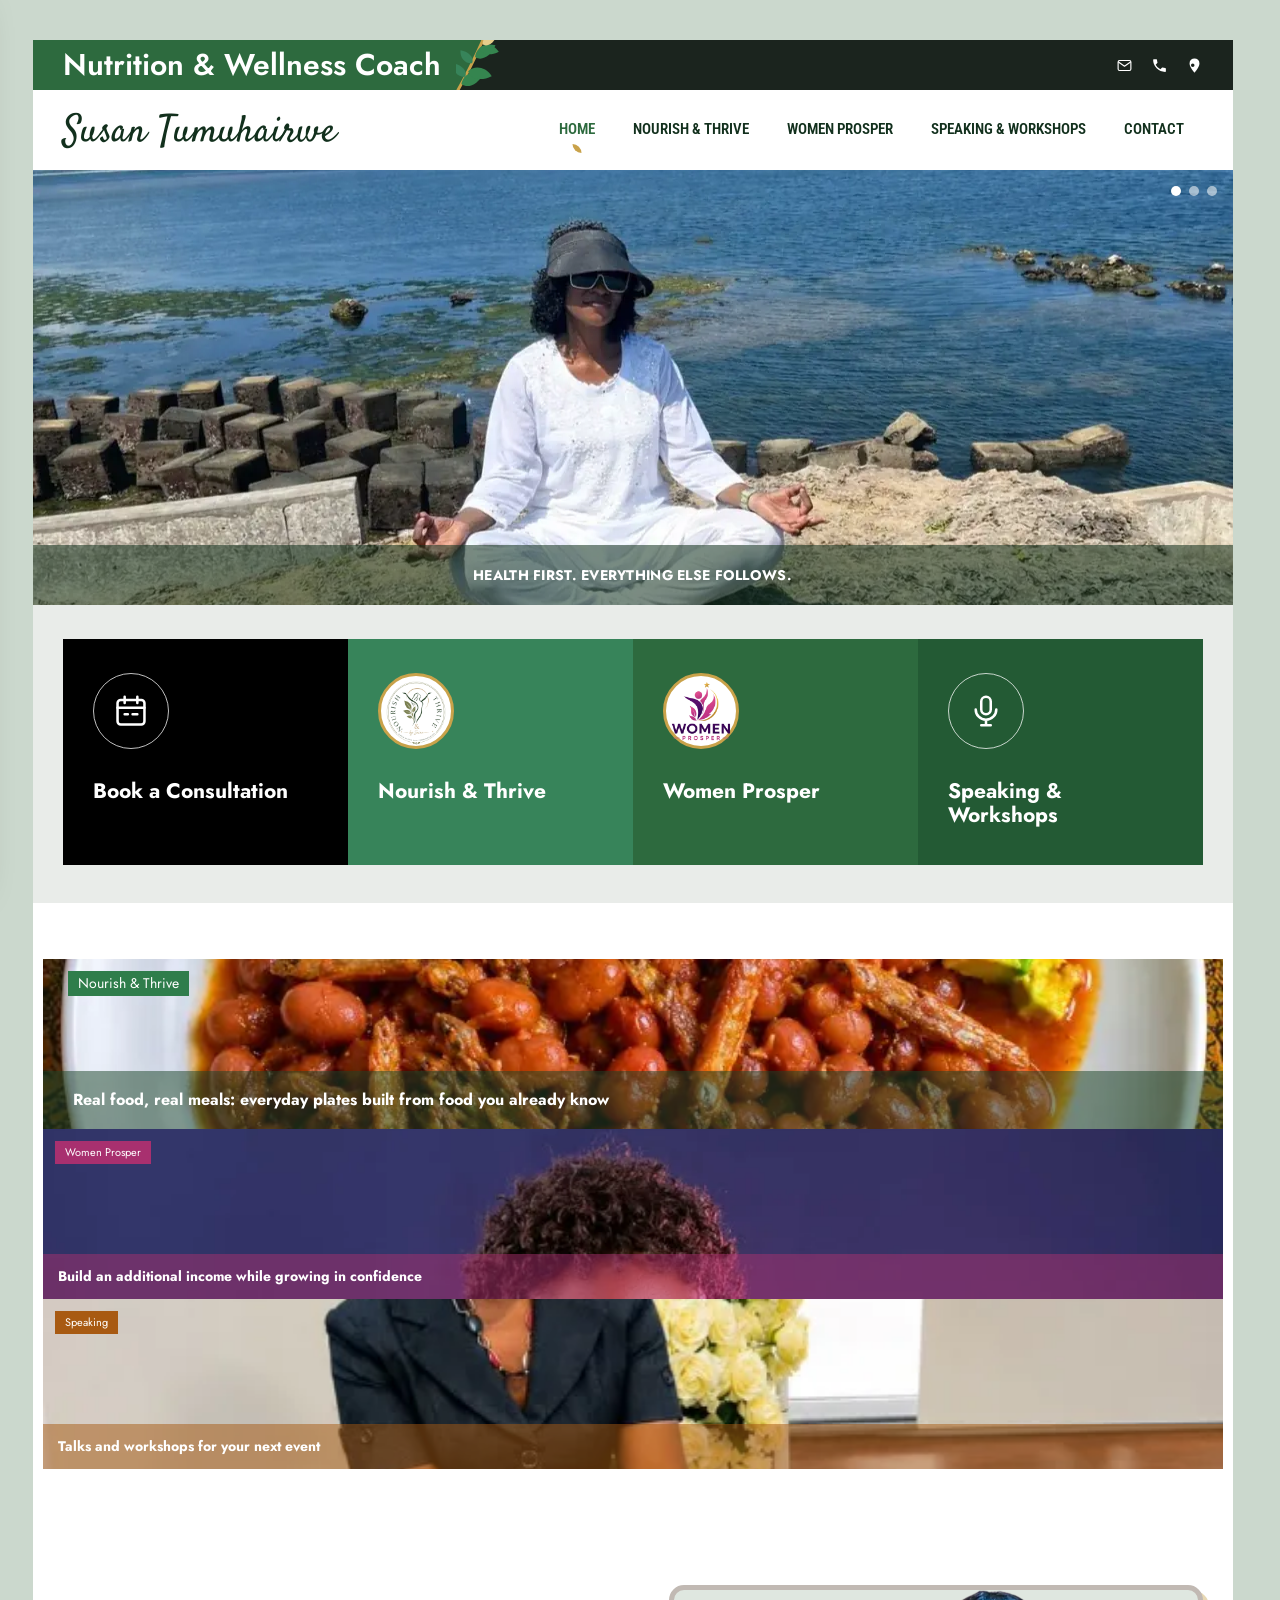
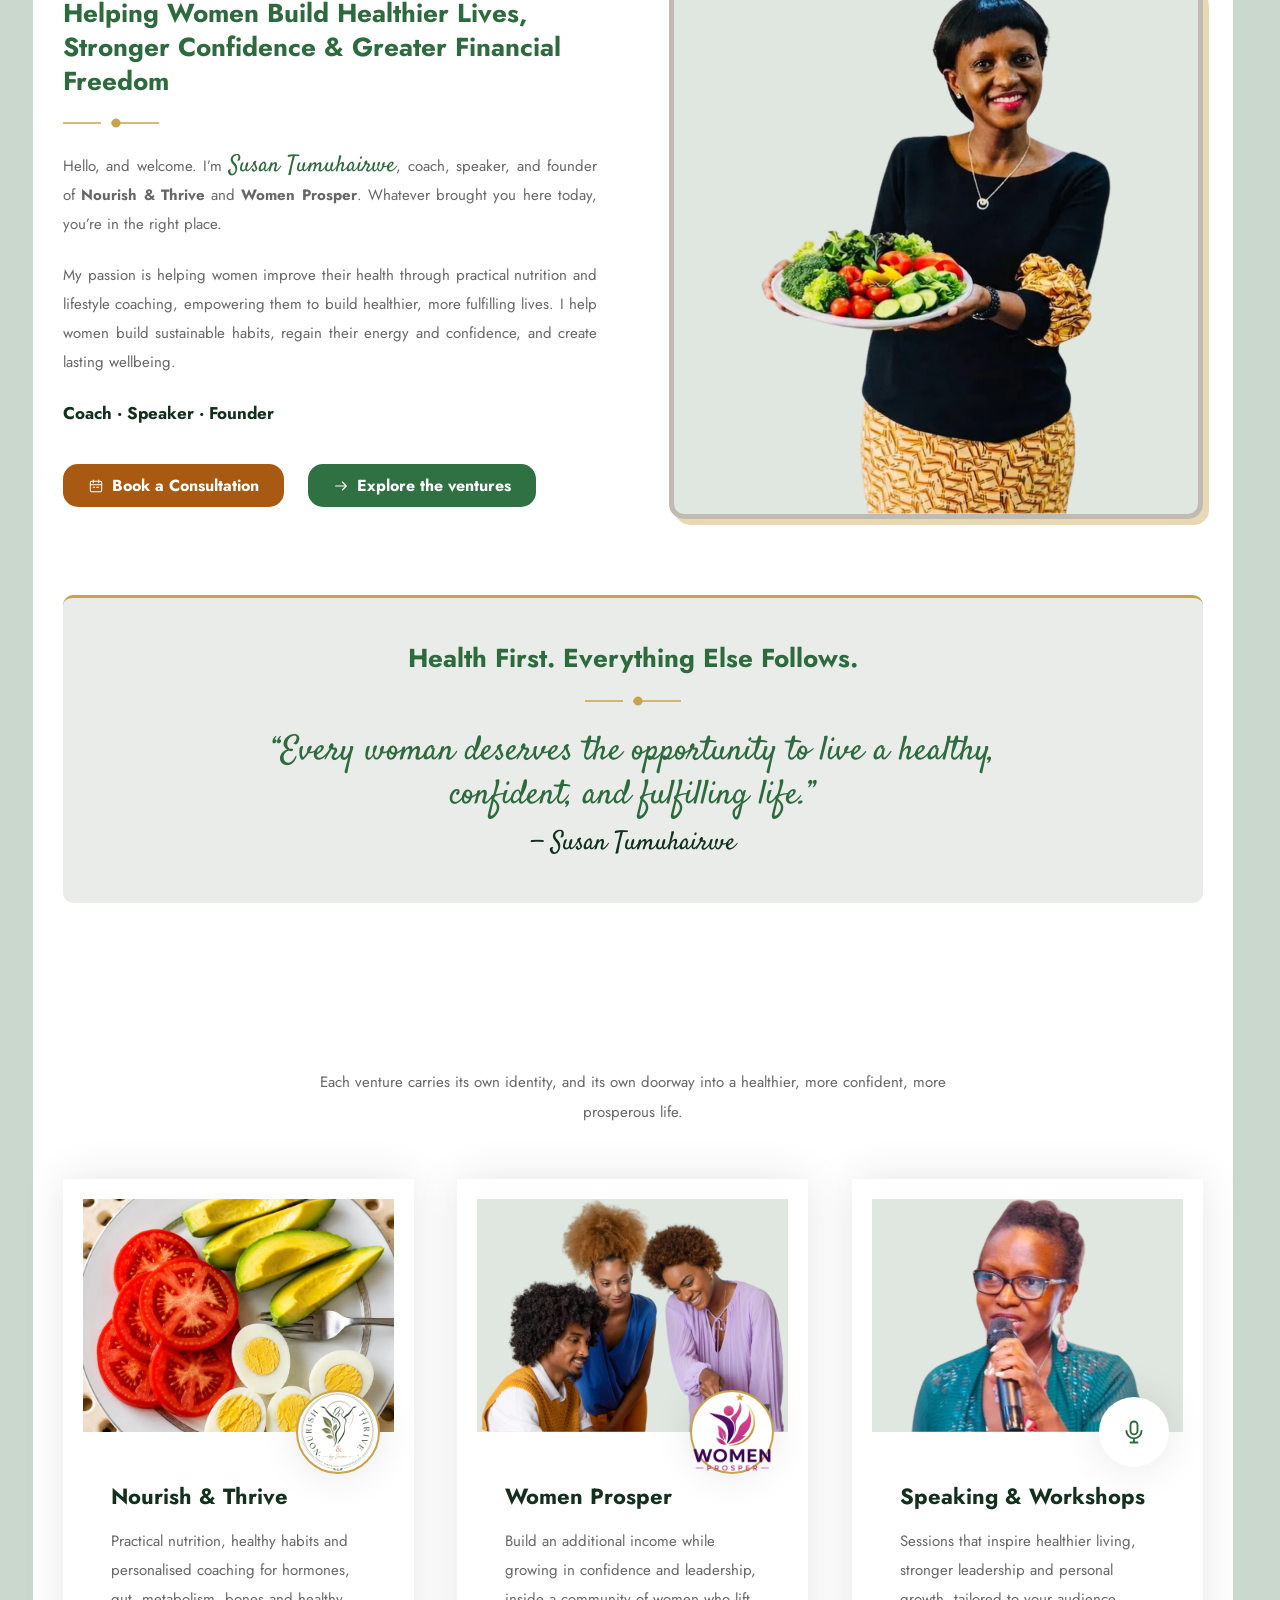
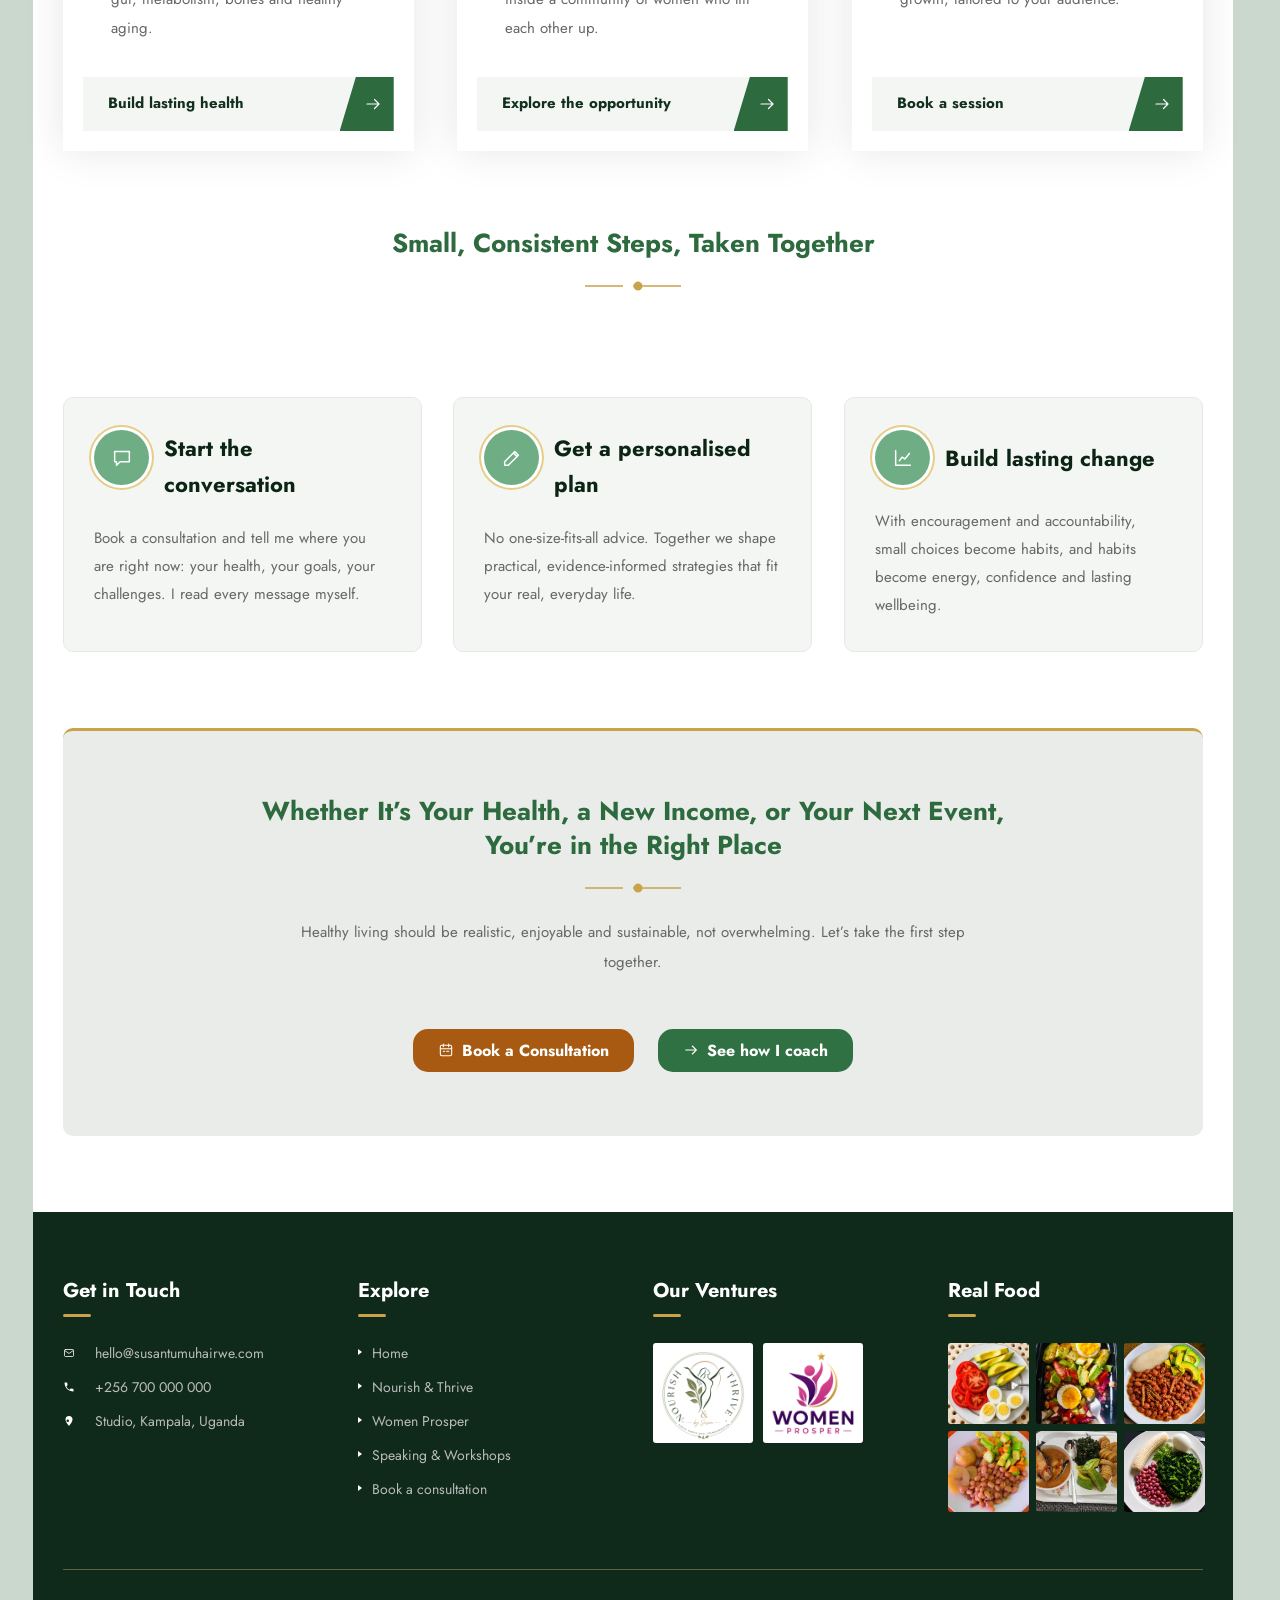
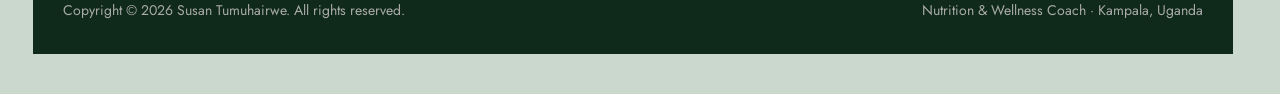
==== commit c260fd08: "Add white space and scroll-in animation - More vertical breathing room (client.css section 10) - Scr" ====
--- a/site/index.html
+++ b/site/index.html
@@ -77,7 +77,7 @@
         </div></section>
 <section class="section section--flush-top container" id="ventures"><h2 class="heading-blue heading-centre">Three Ways We Can Work Together</h2><div class="section-intro"><p>Each venture carries its own identity, and its own doorway into a healthier, more confident, more prosperous life.</p></div><div class="more" data-more="Explore the three ventures"><div class="more__extra"><div class="services rail" data-rail="Ventures"><article class="service"><div class="service__media"><img src="images/p013-meal-tomato-egg.webp" alt="Plate of sliced tomato, avocado and boiled eggs" loading="lazy"><span class="service__badge service__badge--logo"><img src="images/logo-nourish-and-thrive.webp" alt="" width="64" height="64"></span></div><div class="service__body"><h3 class="service__title">Nourish &amp; Thrive</h3><p class="service__text">Practical nutrition, healthy habits and personalised coaching for hormones, gut, metabolism, bones and healthy aging.</p></div><a class="service__more" href="nourish-and-thrive.html"><span>Build lasting health</span><svg class="icon icon--stroke" aria-hidden="true"><use href="#i-arrow-right"></use></svg></a></article><article class="service"><div class="service__media service__media--cutout"><img src="images/p008-team-laptop.webp" alt="Three women working together at a laptop" loading="lazy"><span class="service__badge service__badge--logo"><img src="images/logo-women-prosper.webp" alt="" width="64" height="64"></span></div><div class="service__body"><h3 class="service__title">Women Prosper</h3><p class="service__text">Build an additional income while growing in confidence and leadership, inside a community of women who lift each other up.</p></div><a class="service__more" href="women-prosper.html"><span>Explore the opportunity</span><svg class="icon icon--stroke" aria-hidden="true"><use href="#i-arrow-right"></use></svg></a></article><article class="service"><div class="service__media service__media--cutout"><img src="images/p007-speaker-mic.webp" alt="Susan speaking with a microphone" loading="lazy"><span class="service__badge"><svg class="icon icon--stroke" aria-hidden="true"><use href="#i-mic"></use></svg></span></div><div class="service__body"><h3 class="service__title">Speaking &amp; Workshops</h3><p class="service__text">Sessions that inspire healthier living, stronger leadership and personal growth, tailored to your audience.</p></div><a class="service__more" href="speaking-and-workshops.html"><span>Book a session</span><svg class="icon icon--stroke" aria-hidden="true"><use href="#i-arrow-right"></use></svg></a></article></div></div></div></section>
 <section class="section section--flush-top container"><h2 class="heading-blue heading-centre">Small, Consistent Steps, Taken Together</h2><div class="section-intro"><p>Three simple moves, from your first message to lasting change.</p></div><div class="more" data-more="I want to know more"><div class="more__extra">
-        <div class="panel-grey"><div class="grid grid--3 rail" data-rail="How it works"><div class="infobox"><span class="infobox__icon"><svg class="icon icon--stroke" aria-hidden="true"><use href="#i-chat"></use></svg></span><h3 class="infobox__title">Start the conversation</h3><p class="infobox__text">Book a consultation and tell me where you are right now: your health, your goals, your challenges. I read every message myself.</p></div><div class="infobox"><span class="infobox__icon"><svg class="icon icon--stroke" aria-hidden="true"><use href="#i-edit"></use></svg></span><h3 class="infobox__title">Get a personalised plan</h3><p class="infobox__text">No one-size-fits-all advice. Together we shape practical, evidence-informed strategies that fit your real, everyday life.</p></div><div class="infobox"><span class="infobox__icon"><svg class="icon icon--stroke" aria-hidden="true"><use href="#i-chart"></use></svg></span><h3 class="infobox__title">Build lasting change</h3><p class="infobox__text">With encouragement and accountability, small choices become habits, and habits become energy, confidence and lasting wellbeing.</p></div></div></div></div></div></section>
+        <div class="panel-plain"><div class="grid grid--3 rail" data-rail="How it works"><div class="infobox"><span class="infobox__icon"><svg class="icon icon--stroke" aria-hidden="true"><use href="#i-chat"></use></svg></span><h3 class="infobox__title">Start the conversation</h3><p class="infobox__text">Book a consultation and tell me where you are right now: your health, your goals, your challenges. I read every message myself.</p></div><div class="infobox"><span class="infobox__icon"><svg class="icon icon--stroke" aria-hidden="true"><use href="#i-edit"></use></svg></span><h3 class="infobox__title">Get a personalised plan</h3><p class="infobox__text">No one-size-fits-all advice. Together we shape practical, evidence-informed strategies that fit your real, everyday life.</p></div><div class="infobox"><span class="infobox__icon"><svg class="icon icon--stroke" aria-hidden="true"><use href="#i-chart"></use></svg></span><h3 class="infobox__title">Build lasting change</h3><p class="infobox__text">With encouragement and accountability, small choices become habits, and habits become energy, confidence and lasting wellbeing.</p></div></div></div></div></div></section>
 <section class="section section--flush-top container"><div class="panel-grey text-centre cta">
         <h2 class="heading-blue">Whether It&rsquo;s Your Health, a New Income, or Your Next Event, You&rsquo;re in the Right Place</h2>
         <div class="section-intro"><p data-clamp>Healthy living should be realistic, enjoyable and sustainable, not overwhelming. Let&rsquo;s take the first step together.</p></div>
--- a/site/css/client.css
+++ b/site/css/client.css
@@ -342,3 +342,130 @@
 @media (max-width: 400px) {
   .brand__text { font-size: 27px; }
 }
+
+/* ==========================================================================
+   10. BREATHING SPACE
+   More white space between elements, especially vertically, and fewer competing colours:
+   every info card is one calm neutral card with the same green icon, and card groups sit on plain
+   white instead of a grey box. Spacing only; no layout changes.
+   ========================================================================== */
+:root { --section-pad: 76px; }
+
+.section { padding-bottom: var(--section-pad); }
+.section:not(.section--flush-top) { padding-top: 60px; }
+.section--flush-top { padding-top: 0; }
+
+/* headings, intros, paragraphs */
+.heading-blue, .prose h2 { margin-bottom: 22px; line-height: 1.3; }
+.heading-blue::after, .prose h2::after { margin-top: 18px; }
+.heading-centre { margin-bottom: 22px; }
+.section-intro { max-width: 700px; margin-bottom: 52px; }
+.section-intro p { line-height: 30px; margin-bottom: 0; }
+.prose p { line-height: 29px; margin-bottom: 22px; }
+.prose .lede { margin-top: 6px; }
+.btn-row { gap: 18px 24px; margin-top: 36px; }
+
+/* layout */
+.split { gap: 72px; }
+.grid { gap: 32px; }
+.services { gap: 44px; }
+.gallery { gap: 28px; }
+.gallery__cap { margin-top: 12px; }
+.quick { padding: 34px var(--gutter) 38px; }
+.mosaic { gap: 28px; padding: 56px 10px; }
+.panel-grey { padding: 44px 40px; }
+.cta { padding: 64px 40px; }
+.cta .btn-row { margin-top: 32px; }
+.panel-plain { padding: 0; }
+.stack { margin-top: 56px; }
+
+/* cards: one calm style */
+.infobox, .infobox--tint-blue, .infobox--tint-grey {
+  padding: 32px 30px; background: var(--c-surface-soft); box-shadow: none; border: 1px solid var(--c-line); row-gap: 4px;
+}
+.infobox__icon, .infobox--dark-icon .infobox__icon { background: var(--c-icon-circle); }
+.infobox__text { margin-top: 18px; line-height: 28px; }
+.service__body { padding: 52px 28px 34px; }
+.service__title { margin-bottom: 18px; }
+.service__text { line-height: 29px; }
+.tile__icon { margin-bottom: 30px; }
+
+/* footer */
+.footer__grid { padding: 64px var(--gutter) 56px; gap: 40px; }
+.footer__title { margin-bottom: 26px; }
+.footer__list li { padding-bottom: 14px; }
+.footer__small { padding: 30px 0 34px; }
+
+/* contact + forms */
+.form { gap: 24px; }
+.form__field { gap: 10px; }
+.contact-layout { gap: 64px !important; }
+
+@media (max-width: 1024px) {
+  .split { gap: 48px; }
+  .grid { gap: 28px; }
+  .panel-grey { padding: 36px 28px; }
+}
+
+@media (max-width: 767px) {
+  :root { --section-pad: 52px; }
+  .section:not(.section--flush-top) { padding-top: 32px; }
+  .heading-blue, .prose h2 { margin-bottom: 14px; }
+  .heading-blue::after, .prose h2::after { margin-top: 13px; }
+  .section-intro { margin-bottom: 28px; }
+  .section-intro p, .prose p { font-size: 15px; line-height: 27px; margin-bottom: 18px; }
+  .btn-row { gap: 12px; margin-top: 26px; }
+  .cta .btn-row { margin-top: 22px; }
+
+  .split { gap: 28px; }
+  .split > img { height: 140px; }
+  .grid { gap: 18px; }
+  .rail { gap: 18px; padding-top: 6px; padding-bottom: 20px; }
+  .rail-dots { margin: 0 0 10px; }
+  .quick { padding: 20px var(--gutter) 14px; }
+  .quick__grid.rail { gap: 14px; }
+  .panel-grey { padding: 26px 18px; --rail-bleed: 18px; }
+  .cta { padding: 34px 18px; }
+  .stack { margin-top: 24px; }
+
+  .infobox, .infobox--tint-blue, .infobox--tint-grey { padding: 26px 20px 24px; row-gap: 10px; }
+  .infobox__text { margin-top: 0; line-height: 26px; }
+  .service__body { padding: 44px 20px 18px; }
+  .service__text { line-height: 26px; }
+
+  .more__btn, .clamp-toggle { margin-top: 16px; margin-bottom: 8px; }
+  .clamp-toggle { margin-top: 2px; }
+  .more__chips { gap: 8px; margin: 12px 0 14px; }
+  .more__chips li { padding: 4px 13px; }
+  .more.is-open > .more__extra { padding-top: 6px; }
+
+  .footer__grid { padding: 34px var(--gutter) 10px; gap: 26px; }
+  .footer__title { margin-bottom: 14px; }
+  .footer__list li { padding-bottom: 10px; }
+  .footer__small { padding: 20px 0 26px; gap: 6px; }
+  .contact-layout { gap: 30px !important; }
+  .form { gap: 18px; }
+}
+
+/* ==========================================================================
+   11. SCROLL-IN ANIMATION (tags are added by js/client.js and removed after the entrance)
+   Fade up, slide in from the side, staggered by --anim-delay. The leaf divider under a heading draws itself in.
+   ========================================================================== */
+.anim {
+  opacity: 0; transform: translate3d(0, 42px, 0);
+  transition: opacity .95s cubic-bezier(.22, .7, .2, 1) var(--anim-delay, 0s), transform .95s cubic-bezier(.22, .7, .2, 1) var(--anim-delay, 0s);
+  will-change: opacity, transform;
+}
+.anim--right { transform: translate3d(64px, 0, 0); }
+.anim--left  { transform: translate3d(-64px, 0, 0); }
+.anim--zoom  { transform: scale(.88); }
+.anim.is-in { opacity: 1; transform: none; }
+.heading-blue.anim::after, .prose h2.anim::after { transform: scaleX(0); transition: transform .8s cubic-bezier(.22, .7, .2, 1) calc(var(--anim-delay, 0s) + .45s); }
+.heading-blue.anim.is-in::after, .prose h2.anim.is-in::after { transform: scaleX(1); }
+@media (max-width: 767px) {
+  .anim { transform: translate3d(0, 30px, 0); transition-duration: .8s; }
+  .anim--zoom { transform: scale(.9); }
+}
+@media (prefers-reduced-motion: reduce) {
+  .anim { opacity: 1 !important; transform: none !important; transition: none !important; }
+}
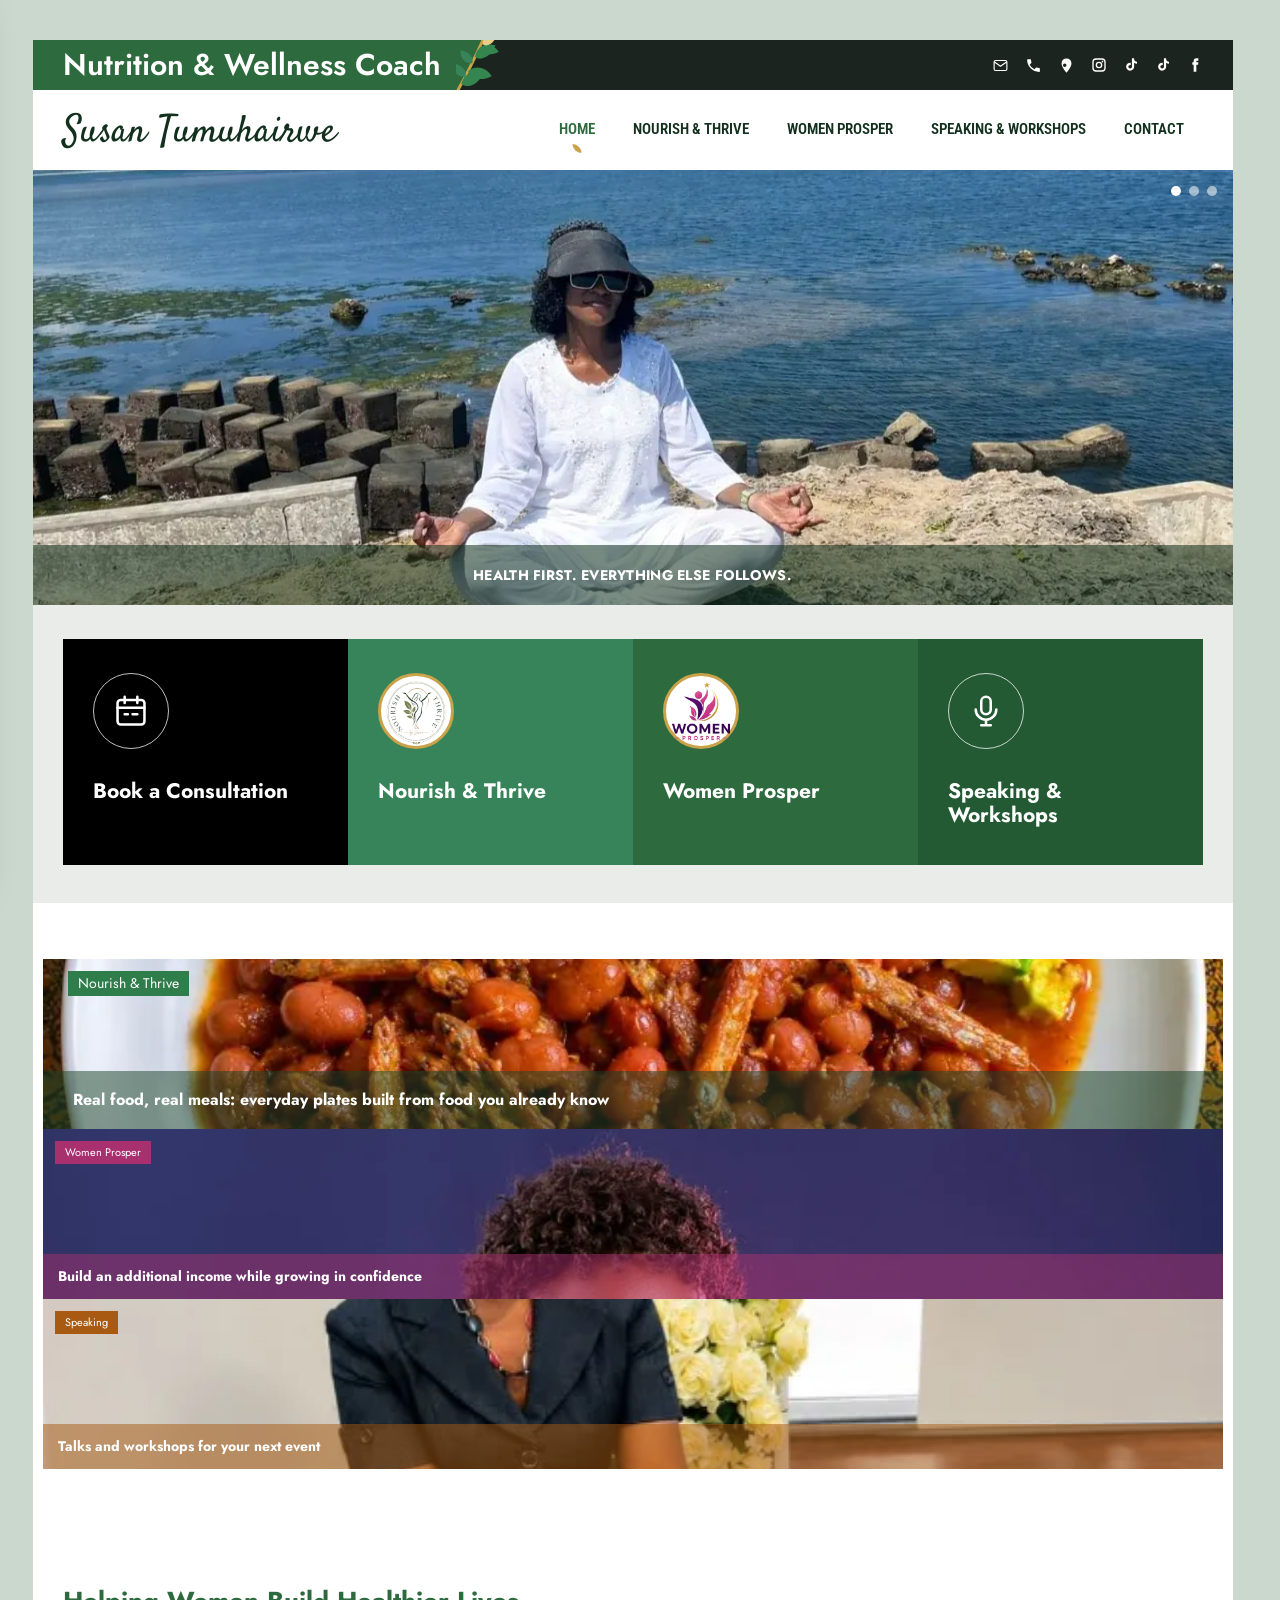
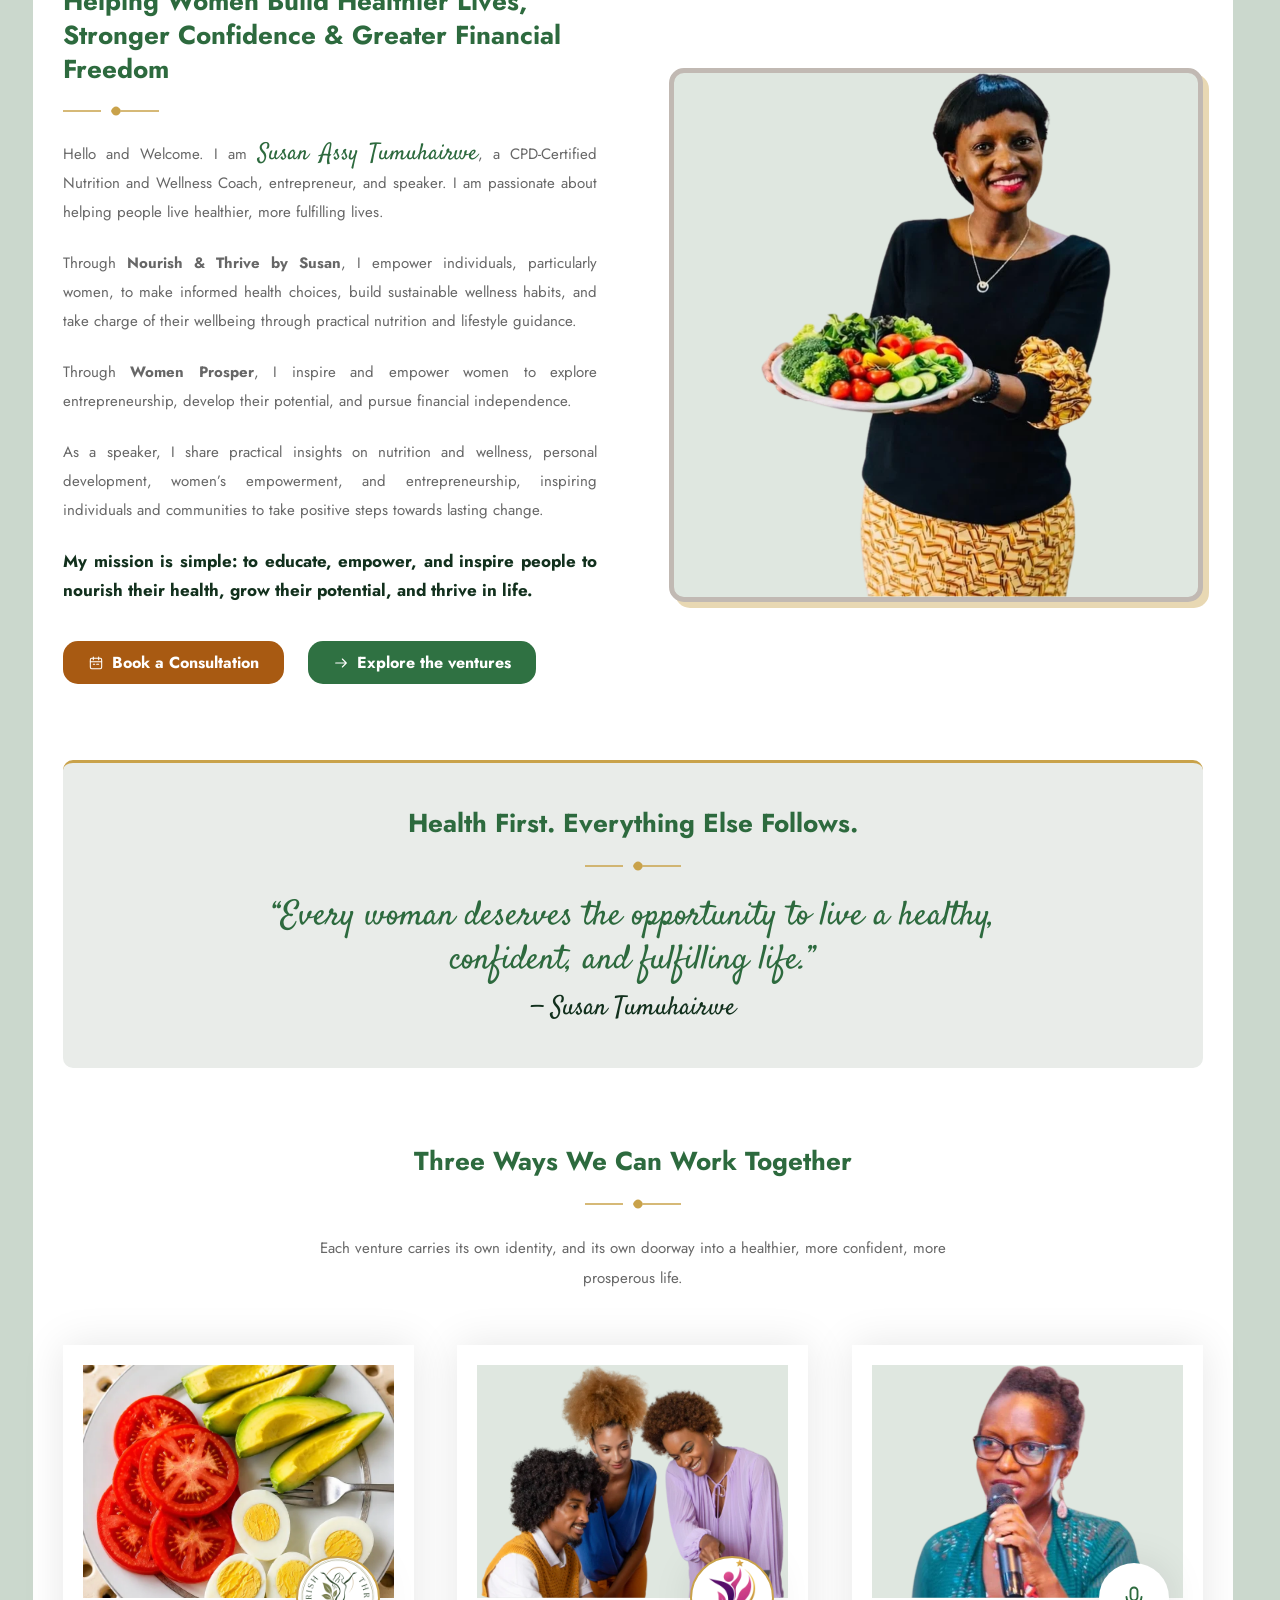
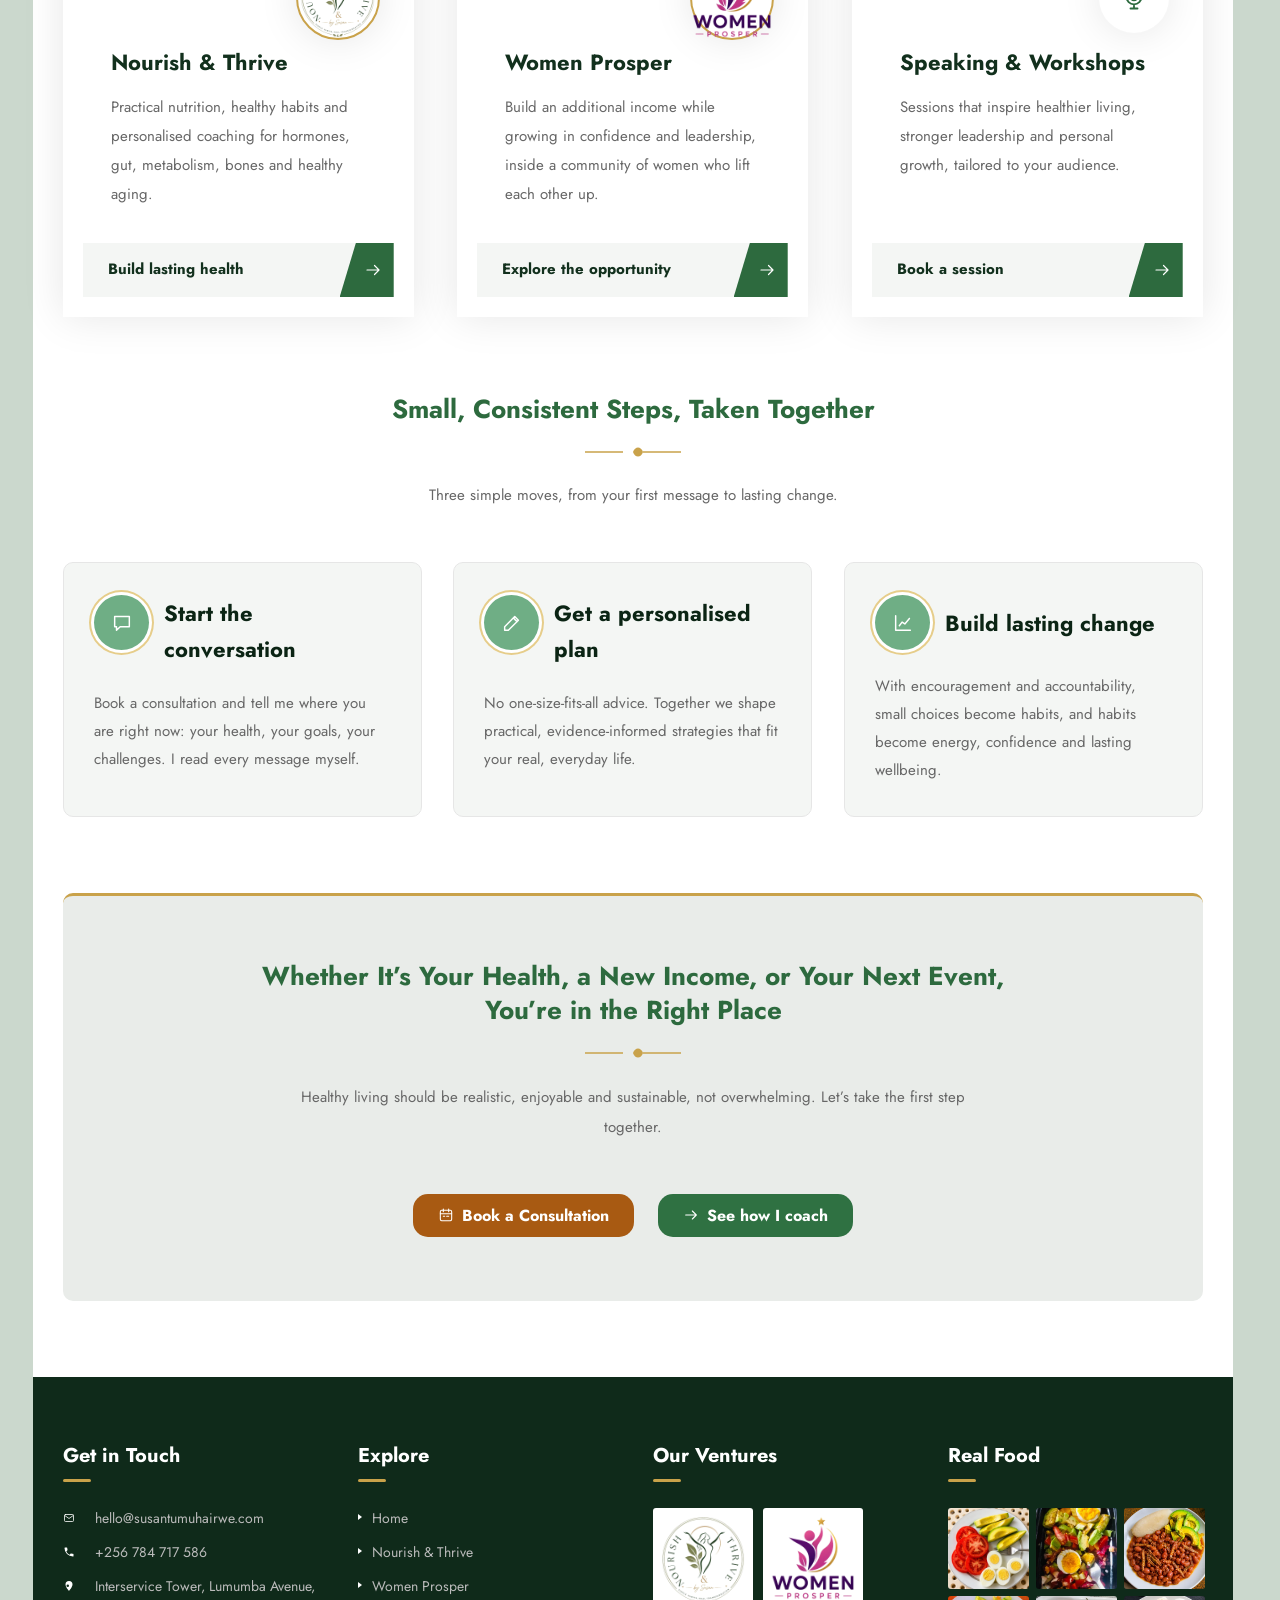
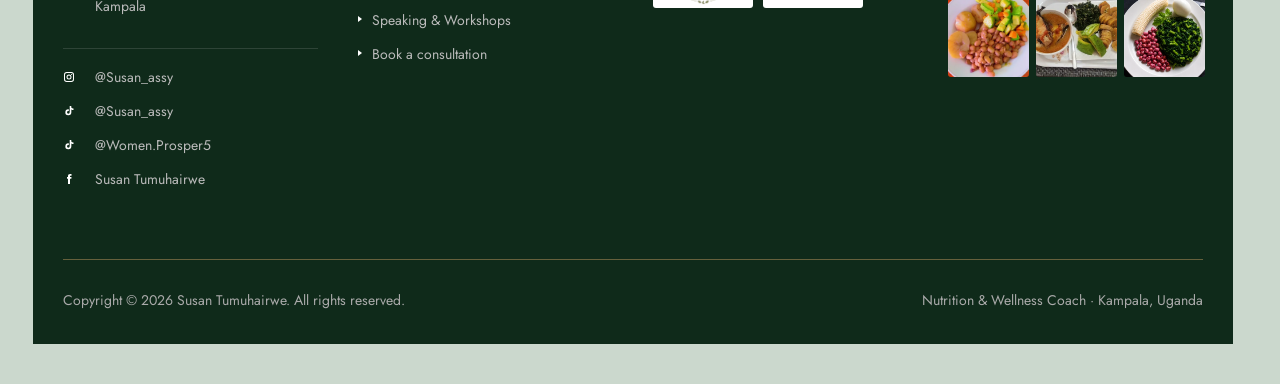
==== commit 04796e83: "Client comments batch 1: home copy, office, phone, socials, speaking order - Home welcome text repla" ====
--- a/site/index.html
+++ b/site/index.html
@@ -34,7 +34,7 @@
   <div class="site">
     <div class="topbar">
       <p class="topbar__title"><span class="topbar__text">Nutrition &amp; Wellness Coach</span><svg class="topbar__branch" viewBox="0 0 60 50" width="60" height="50" aria-hidden="true" focusable="false"><path class="tb-fill" d="M0 0 H27 C18 20 10 36 2 50 H0 Z"/><path class="tb-stem" d="M2 50 C10 36 18 20 27 0" fill="none"/><path class="tb-leaf" d="M0 0 C 5 -9 19 -12 30 -2 C 19 8 5 9 0 0 Z" transform="translate(5.4 44.0) rotate(-22) scale(0.82)"/><path class="tb-leaf2" d="M0 0 C 5 -9 19 -12 30 -2 C 19 8 5 9 0 0 Z" transform="translate(9.2 36.8) rotate(-128) scale(0.6)"/><path class="tb-leaf" d="M0 0 C 5 -9 19 -12 30 -2 C 19 8 5 9 0 0 Z" transform="translate(12.2 31.2) rotate(16) scale(0.8)"/><path class="tb-leaf2" d="M0 0 C 5 -9 19 -12 30 -2 C 19 8 5 9 0 0 Z" transform="translate(16.1 23.2) rotate(-128) scale(0.58)"/><path class="tb-leaf" d="M0 0 C 5 -9 19 -12 30 -2 C 19 8 5 9 0 0 Z" transform="translate(19.1 17.0) rotate(-26) scale(0.78)"/><path class="tb-leaf" d="M0 0 C 5 -9 19 -12 30 -2 C 19 8 5 9 0 0 Z" transform="translate(23.3 8.2) rotate(14) scale(0.66)"/><path class="tb-tip" d="M0 0 C 5 -9 19 -12 30 -2 C 19 8 5 9 0 0 Z" transform="translate(26.7 4.6) rotate(-34) scale(.62)"/></svg></p>
-      <ul class="topbar__social"><li><a href="mailto:hello@susantumuhairwe.com" aria-label="Email Susan"><svg class="icon icon--stroke" aria-hidden="true"><use href="#i-mail"></use></svg></a></li><li><a href="tel:+256700000000" aria-label="Call Susan"><svg class="icon" aria-hidden="true"><use href="#i-phone"></use></svg></a></li><li><a href="https://maps.google.com/?q=Kampala,Uganda" aria-label="Studio location, Kampala"><svg class="icon" aria-hidden="true"><use href="#i-pin"></use></svg></a></li></ul>
+      <ul class="topbar__social"><li><a href="mailto:hello@susantumuhairwe.com" aria-label="Email Susan"><svg class="icon icon--stroke" aria-hidden="true"><use href="#i-mail"></use></svg></a></li><li><a href="tel:+256784717586" aria-label="Call Susan"><svg class="icon" aria-hidden="true"><use href="#i-phone"></use></svg></a></li><li><a href="https://maps.google.com/?q=Interservice+Tower,+Lumumba+Avenue,+Kampala" aria-label="Office location: Interservice Tower, Lumumba Avenue, Kampala"><svg class="icon" aria-hidden="true"><use href="#i-pin"></use></svg></a></li><li class="topbar__soc"><a href="https://www.instagram.com/susan_assy/" aria-label="Instagram: @Susan_assy" target="_blank" rel="noopener"><svg class="icon" aria-hidden="true"><use href="#i-instagram"></use></svg></a></li><li class="topbar__soc"><a href="https://www.tiktok.com/@susan_assy" aria-label="TikTok: @Susan_assy" target="_blank" rel="noopener"><svg class="icon" aria-hidden="true"><use href="#i-tiktok"></use></svg></a></li><li class="topbar__soc"><a href="https://www.tiktok.com/@women.prosper5" aria-label="TikTok (Women Prosper): @Women.Prosper5" target="_blank" rel="noopener"><svg class="icon" aria-hidden="true"><use href="#i-tiktok"></use></svg></a></li><li class="topbar__soc"><a href="https://www.facebook.com/search/top?q=Susan%20Tumuhairwe" aria-label="Facebook: Susan Tumuhairwe" target="_blank" rel="noopener"><svg class="icon" aria-hidden="true"><use href="#i-facebook"></use></svg></a></li></ul>
     </div>
     <header class="header">
       <a class="brand" href="index.html" aria-label="Susan Tumuhairwe, home">
@@ -61,8 +61,8 @@
 <section class="section container"><div class="split">
           <div class="prose">
             <h2 class="heading-blue">Helping Women Build Healthier Lives, Stronger Confidence &amp; Greater Financial Freedom</h2>
-            <p>Hello, and welcome. I&rsquo;m <span class="script">Susan Tumuhairwe</span>, coach, speaker, and founder of <strong>Nourish &amp; Thrive</strong> and <strong>Women Prosper</strong>. Whatever brought you here today, you&rsquo;re in the right place.</p>
-            <div class="more" data-more="Read more"><div class="more__extra"><p>My passion is helping women improve their health through practical nutrition and lifestyle coaching, empowering them to build healthier, more fulfilling lives. I help women build sustainable habits, regain their energy and confidence, and create lasting wellbeing.</p><p class="lede">Coach &middot; Speaker &middot; Founder</p></div></div>
+            <p>Hello and Welcome. I am <span class="script">Susan Assy Tumuhairwe</span>, a CPD-Certified Nutrition and Wellness Coach, entrepreneur, and speaker. I am passionate about helping people live healthier, more fulfilling lives.</p>
+            <div class="more" data-more="Read more"><div class="more__extra"><p>Through <strong>Nourish &amp; Thrive by Susan</strong>, I empower individuals, particularly women, to make informed health choices, build sustainable wellness habits, and take charge of their wellbeing through practical nutrition and lifestyle guidance.</p><p>Through <strong>Women Prosper</strong>, I inspire and empower women to explore entrepreneurship, develop their potential, and pursue financial independence.</p><p>As a speaker, I share practical insights on nutrition and wellness, personal development, women&rsquo;s empowerment, and entrepreneurship, inspiring individuals and communities to take positive steps towards lasting change.</p><p class="lede">My mission is simple: to educate, empower, and inspire people to nourish their health, grow their potential, and thrive in life.</p></div></div>
             <div class="btn-row">
               <a class="btn-pill btn-pill--orange" href="contact.html"><svg class="icon icon--stroke" aria-hidden="true"><use href="#i-calendar"></use></svg> Book a Consultation</a>
               <a class="btn-pill btn-pill--blue" href="#ventures"><svg class="icon icon--stroke" aria-hidden="true"><use href="#i-arrow-right"></use></svg> Explore the ventures</a>
@@ -90,9 +90,10 @@
           <h3 class="footer__title">Get in Touch</h3>
           <ul class="footer__list">
             <li><svg class="icon icon--stroke" aria-hidden="true"><use href="#i-mail"></use></svg><a href="mailto:hello@susantumuhairwe.com">hello@susantumuhairwe.com</a></li>
-            <li><svg class="icon" aria-hidden="true"><use href="#i-phone"></use></svg><a href="tel:+256700000000">+256 700 000 000</a></li>
-            <li><svg class="icon" aria-hidden="true"><use href="#i-pin"></use></svg><a href="https://maps.google.com/?q=Kampala,Uganda">Studio, Kampala, Uganda</a></li>
+            <li><svg class="icon" aria-hidden="true"><use href="#i-phone"></use></svg><a href="tel:+256784717586">+256 784 717 586</a></li>
+            <li><svg class="icon" aria-hidden="true"><use href="#i-pin"></use></svg><a href="https://maps.google.com/?q=Interservice+Tower,+Lumumba+Avenue,+Kampala">Interservice Tower, Lumumba Avenue, Kampala</a></li>
           </ul>
+          <ul class="footer__list footer__social"><li><svg class="icon" aria-hidden="true"><use href="#i-instagram"></use></svg><a href="https://www.instagram.com/susan_assy/" target="_blank" rel="noopener" aria-label="Instagram">@Susan_assy</a></li><li><svg class="icon" aria-hidden="true"><use href="#i-tiktok"></use></svg><a href="https://www.tiktok.com/@susan_assy" target="_blank" rel="noopener" aria-label="TikTok">@Susan_assy</a></li><li><svg class="icon" aria-hidden="true"><use href="#i-tiktok"></use></svg><a href="https://www.tiktok.com/@women.prosper5" target="_blank" rel="noopener" aria-label="TikTok (Women Prosper)">@Women.Prosper5</a></li><li><svg class="icon" aria-hidden="true"><use href="#i-facebook"></use></svg><a href="https://www.facebook.com/search/top?q=Susan%20Tumuhairwe" target="_blank" rel="noopener" aria-label="Facebook">Susan Tumuhairwe</a></li></ul>
         </div>
         <div>
           <h3 class="footer__title">Explore</h3>
--- a/site/css/client.css
+++ b/site/css/client.css
@@ -469,3 +469,23 @@
 @media (prefers-reduced-motion: reduce) {
   .anim { opacity: 1 !important; transform: none !important; transition: none !important; }
 }
+
+/* ---------- 12. SOCIAL HANDLES (top bar, footer, contact) ---------- */
+.topbar__social { gap: 16px; }
+.topbar__social .topbar__soc:first-of-type { margin-left: 6px; padding-left: 22px; border-left: 1px solid color-mix(in srgb, #fff 35%, transparent); }
+.topbar__social .topbar__soc a { font-size: 16px; }
+.footer__social { margin-top: 18px; padding-top: 18px; border-top: 1px solid color-mix(in srgb, currentColor 18%, transparent); }
+.footer__social a { overflow-wrap: anywhere; }
+.contact-follow__title { margin: 40px 0 16px; font-size: 20px; color: var(--c-navy); }
+.contact-follow { list-style: none; margin: 0; padding: 0; display: grid; grid-template-columns: repeat(2, minmax(0, 1fr)); gap: 16px; }
+.contact-follow a { display: flex; align-items: center; gap: 14px; padding: 16px 18px; border: 1px solid var(--c-border, #dfe6e1); border-radius: 12px; color: inherit; text-decoration: none; background: #fff; transition: border-color .2s, transform .2s; }
+.contact-follow a:hover { border-color: var(--c-sprinkle); transform: translateY(-2px); }
+.contact-follow .icon { flex: none; width: 24px; height: 24px; color: var(--c-accent); }
+.contact-follow span { display: grid; min-width: 0; font-size: 15px; overflow-wrap: anywhere; }
+.contact-follow b { font-size: 13px; letter-spacing: .04em; text-transform: uppercase; color: var(--c-muted, #5b6b62); font-weight: 600; }
+@media (max-width: 767px) {
+  .topbar__social { gap: 14px; }
+  .topbar__social .topbar__soc:first-of-type { margin-left: 2px; padding-left: 14px; }
+  .contact-follow { grid-template-columns: 1fr; gap: 12px; }
+  .contact-follow__title { margin-top: 32px; text-align: center; }
+}
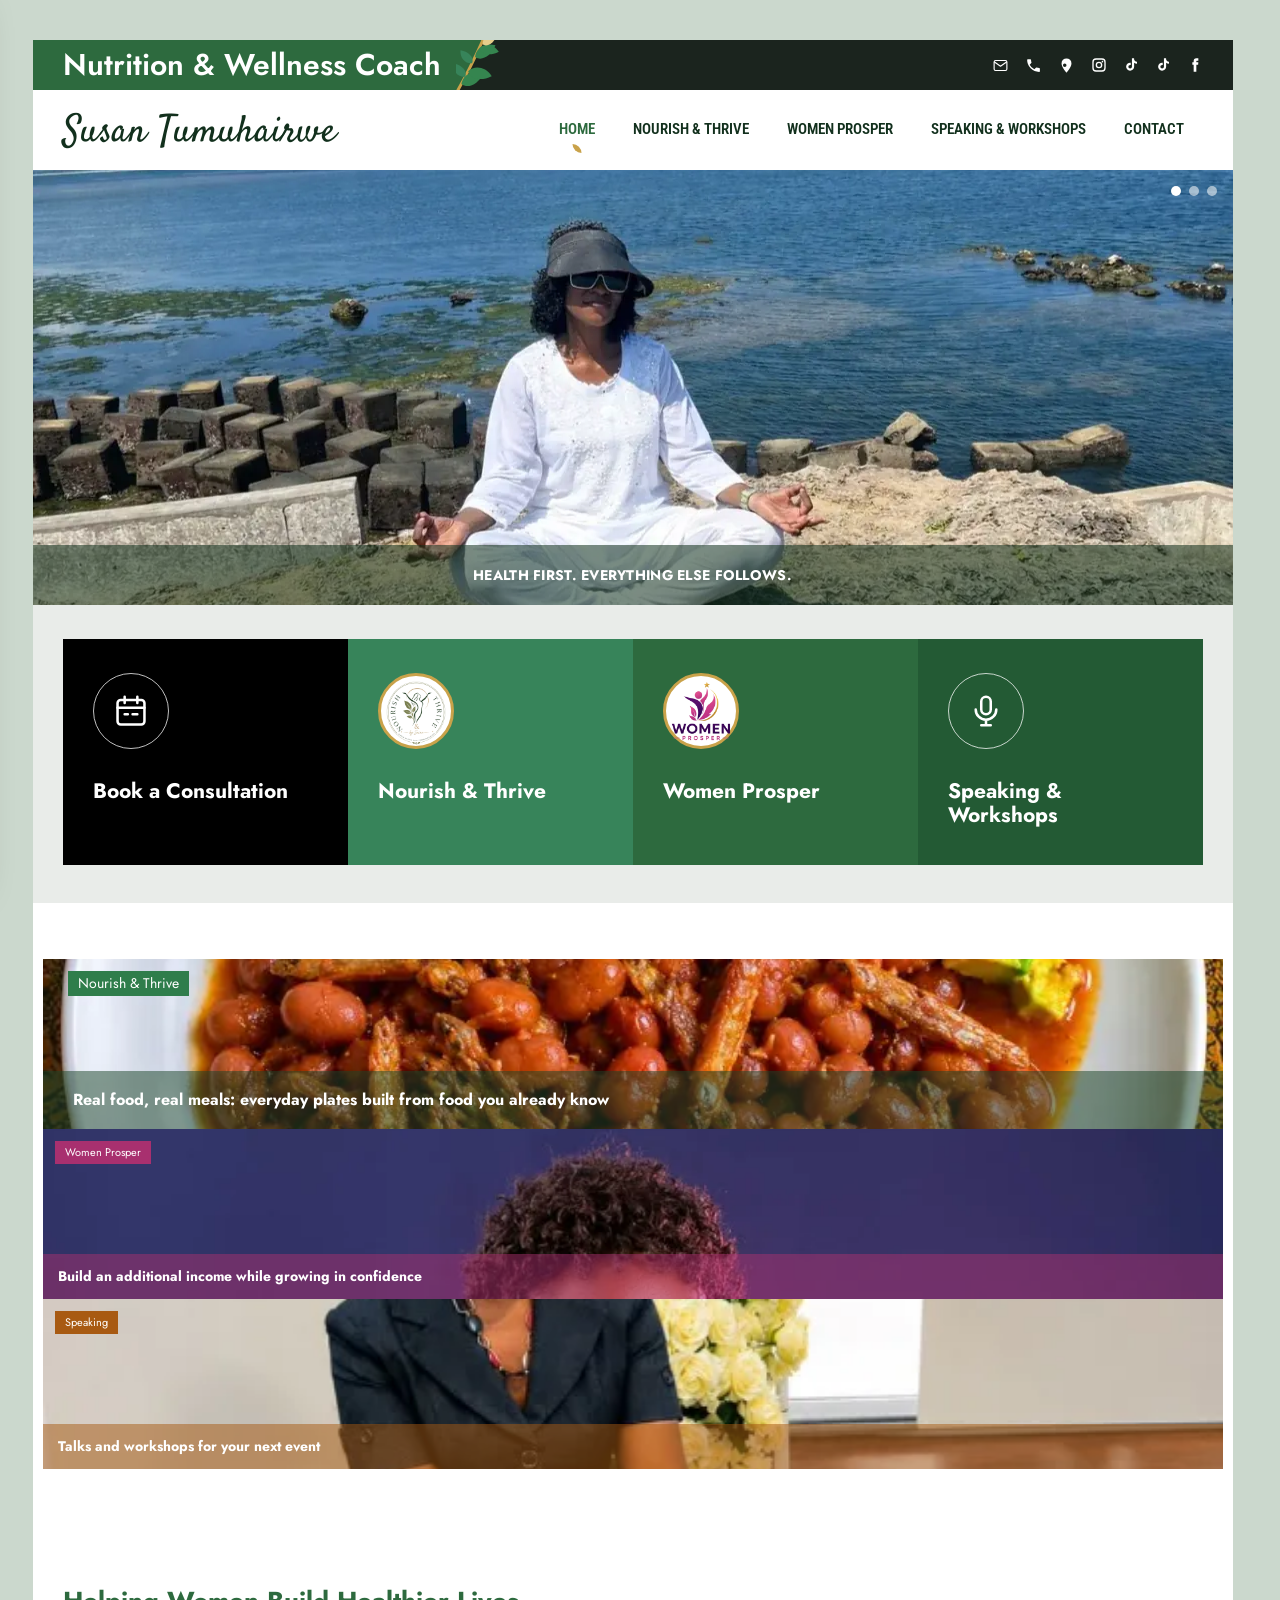
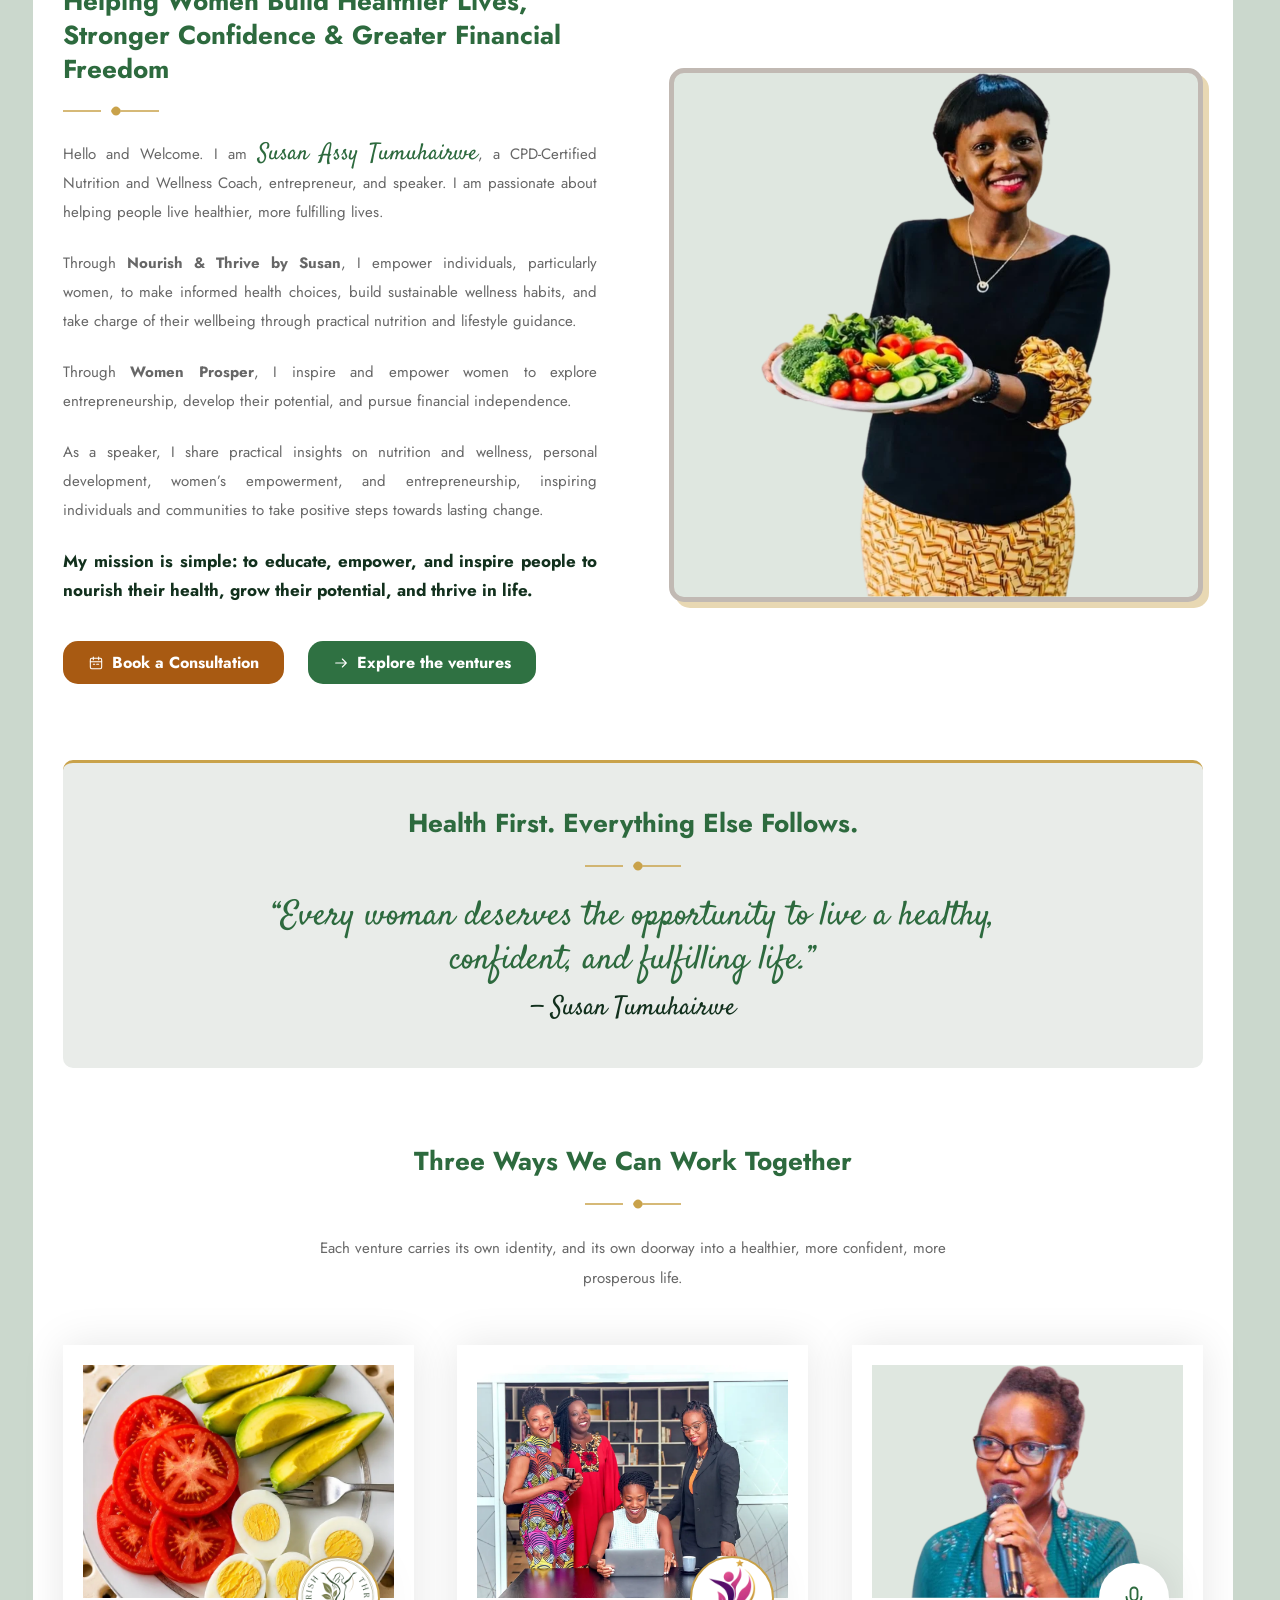
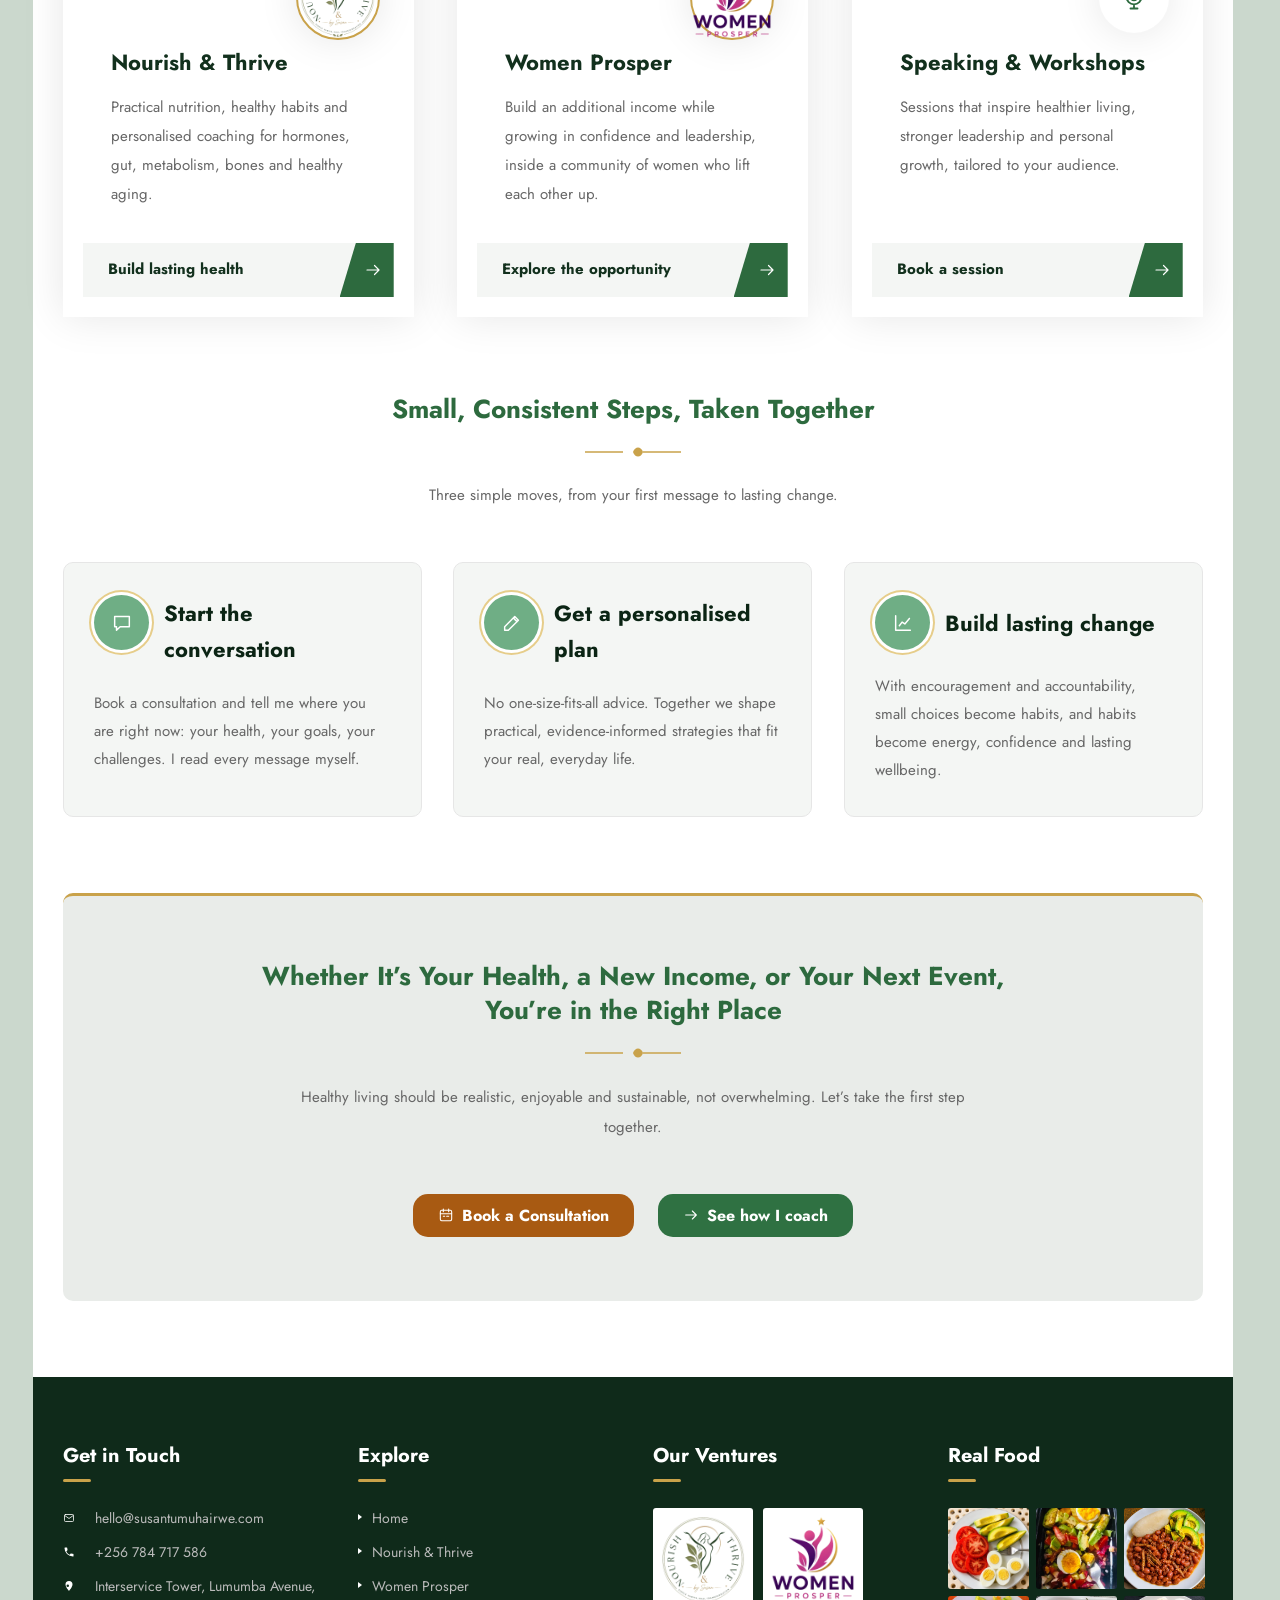
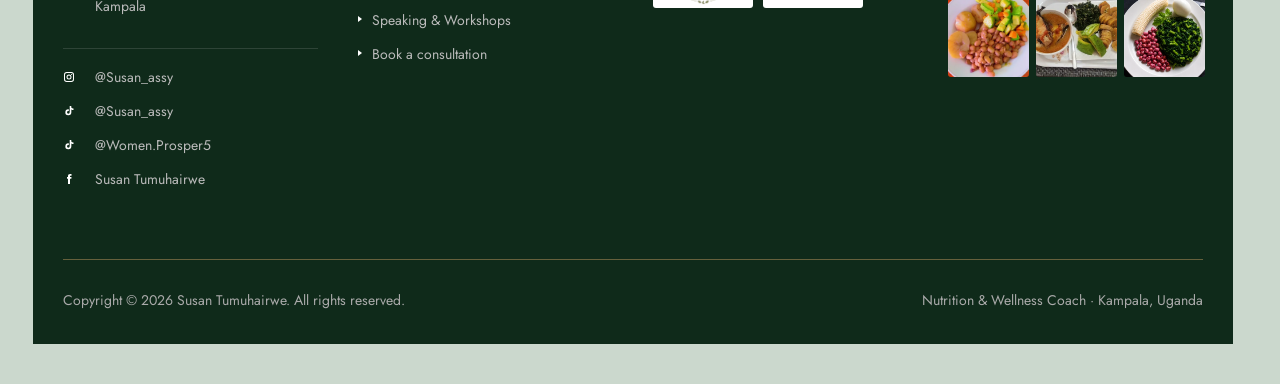
==== commit 52ff885b: "Client comments batch 2: new photos - Women Prosper card: women-only team photo - Nourish & Thrive: " ====
--- a/site/index.html
+++ b/site/index.html
@@ -75,7 +75,7 @@
           <blockquote class="quote">&ldquo;Every woman deserves the opportunity to live a healthy, confident, and fulfilling life.&rdquo;</blockquote>
           <p class="quote__by">&mdash; <span class="script">Susan Tumuhairwe</span></p>
         </div></section>
-<section class="section section--flush-top container" id="ventures"><h2 class="heading-blue heading-centre">Three Ways We Can Work Together</h2><div class="section-intro"><p>Each venture carries its own identity, and its own doorway into a healthier, more confident, more prosperous life.</p></div><div class="more" data-more="Explore the three ventures"><div class="more__extra"><div class="services rail" data-rail="Ventures"><article class="service"><div class="service__media"><img src="images/p013-meal-tomato-egg.webp" alt="Plate of sliced tomato, avocado and boiled eggs" loading="lazy"><span class="service__badge service__badge--logo"><img src="images/logo-nourish-and-thrive.webp" alt="" width="64" height="64"></span></div><div class="service__body"><h3 class="service__title">Nourish &amp; Thrive</h3><p class="service__text">Practical nutrition, healthy habits and personalised coaching for hormones, gut, metabolism, bones and healthy aging.</p></div><a class="service__more" href="nourish-and-thrive.html"><span>Build lasting health</span><svg class="icon icon--stroke" aria-hidden="true"><use href="#i-arrow-right"></use></svg></a></article><article class="service"><div class="service__media service__media--cutout"><img src="images/p008-team-laptop.webp" alt="Three women working together at a laptop" loading="lazy"><span class="service__badge service__badge--logo"><img src="images/logo-women-prosper.webp" alt="" width="64" height="64"></span></div><div class="service__body"><h3 class="service__title">Women Prosper</h3><p class="service__text">Build an additional income while growing in confidence and leadership, inside a community of women who lift each other up.</p></div><a class="service__more" href="women-prosper.html"><span>Explore the opportunity</span><svg class="icon icon--stroke" aria-hidden="true"><use href="#i-arrow-right"></use></svg></a></article><article class="service"><div class="service__media service__media--cutout"><img src="images/p007-speaker-mic.webp" alt="Susan speaking with a microphone" loading="lazy"><span class="service__badge"><svg class="icon icon--stroke" aria-hidden="true"><use href="#i-mic"></use></svg></span></div><div class="service__body"><h3 class="service__title">Speaking &amp; Workshops</h3><p class="service__text">Sessions that inspire healthier living, stronger leadership and personal growth, tailored to your audience.</p></div><a class="service__more" href="speaking-and-workshops.html"><span>Book a session</span><svg class="icon icon--stroke" aria-hidden="true"><use href="#i-arrow-right"></use></svg></a></article></div></div></div></section>
+<section class="section section--flush-top container" id="ventures"><h2 class="heading-blue heading-centre">Three Ways We Can Work Together</h2><div class="section-intro"><p>Each venture carries its own identity, and its own doorway into a healthier, more confident, more prosperous life.</p></div><div class="more" data-more="Explore the three ventures"><div class="more__extra"><div class="services rail" data-rail="Ventures"><article class="service"><div class="service__media"><img src="images/p013-meal-tomato-egg.webp" alt="Plate of sliced tomato, avocado and boiled eggs" loading="lazy"><span class="service__badge service__badge--logo"><img src="images/logo-nourish-and-thrive.webp" alt="" width="64" height="64"></span></div><div class="service__body"><h3 class="service__title">Nourish &amp; Thrive</h3><p class="service__text">Practical nutrition, healthy habits and personalised coaching for hormones, gut, metabolism, bones and healthy aging.</p></div><a class="service__more" href="nourish-and-thrive.html"><span>Build lasting health</span><svg class="icon icon--stroke" aria-hidden="true"><use href="#i-arrow-right"></use></svg></a></article><article class="service"><div class="service__media"><img src="images/p024-women-team.webp" alt="Four women smiling together around a laptop in an office" loading="lazy" style="object-position:50% 30%"><span class="service__badge service__badge--logo"><img src="images/logo-women-prosper.webp" alt="" width="64" height="64"></span></div><div class="service__body"><h3 class="service__title">Women Prosper</h3><p class="service__text">Build an additional income while growing in confidence and leadership, inside a community of women who lift each other up.</p></div><a class="service__more" href="women-prosper.html"><span>Explore the opportunity</span><svg class="icon icon--stroke" aria-hidden="true"><use href="#i-arrow-right"></use></svg></a></article><article class="service"><div class="service__media service__media--cutout"><img src="images/p007-speaker-mic.webp" alt="Susan speaking with a microphone" loading="lazy"><span class="service__badge"><svg class="icon icon--stroke" aria-hidden="true"><use href="#i-mic"></use></svg></span></div><div class="service__body"><h3 class="service__title">Speaking &amp; Workshops</h3><p class="service__text">Sessions that inspire healthier living, stronger leadership and personal growth, tailored to your audience.</p></div><a class="service__more" href="speaking-and-workshops.html"><span>Book a session</span><svg class="icon icon--stroke" aria-hidden="true"><use href="#i-arrow-right"></use></svg></a></article></div></div></div></section>
 <section class="section section--flush-top container"><h2 class="heading-blue heading-centre">Small, Consistent Steps, Taken Together</h2><div class="section-intro"><p>Three simple moves, from your first message to lasting change.</p></div><div class="more" data-more="I want to know more"><div class="more__extra">
         <div class="panel-plain"><div class="grid grid--3 rail" data-rail="How it works"><div class="infobox"><span class="infobox__icon"><svg class="icon icon--stroke" aria-hidden="true"><use href="#i-chat"></use></svg></span><h3 class="infobox__title">Start the conversation</h3><p class="infobox__text">Book a consultation and tell me where you are right now: your health, your goals, your challenges. I read every message myself.</p></div><div class="infobox"><span class="infobox__icon"><svg class="icon icon--stroke" aria-hidden="true"><use href="#i-edit"></use></svg></span><h3 class="infobox__title">Get a personalised plan</h3><p class="infobox__text">No one-size-fits-all advice. Together we shape practical, evidence-informed strategies that fit your real, everyday life.</p></div><div class="infobox"><span class="infobox__icon"><svg class="icon icon--stroke" aria-hidden="true"><use href="#i-chart"></use></svg></span><h3 class="infobox__title">Build lasting change</h3><p class="infobox__text">With encouragement and accountability, small choices become habits, and habits become energy, confidence and lasting wellbeing.</p></div></div></div></div></div></section>
 <section class="section section--flush-top container"><div class="panel-grey text-centre cta">
--- a/site/css/client.css
+++ b/site/css/client.css
@@ -489,3 +489,8 @@
   .contact-follow { grid-template-columns: 1fr; gap: 12px; }
   .contact-follow__title { margin-top: 32px; text-align: center; }
 }
+
+/* ---------- 13. CLIENT-SUPPLIED PHOTOS: phone crops ---------- */
+@media (max-width: 767px) {
+  .service__media img[src*="p028-supplement"] { object-position: 50% 26% !important; }  /* keep the headline and the capsule in the shallow phone crop */
+}
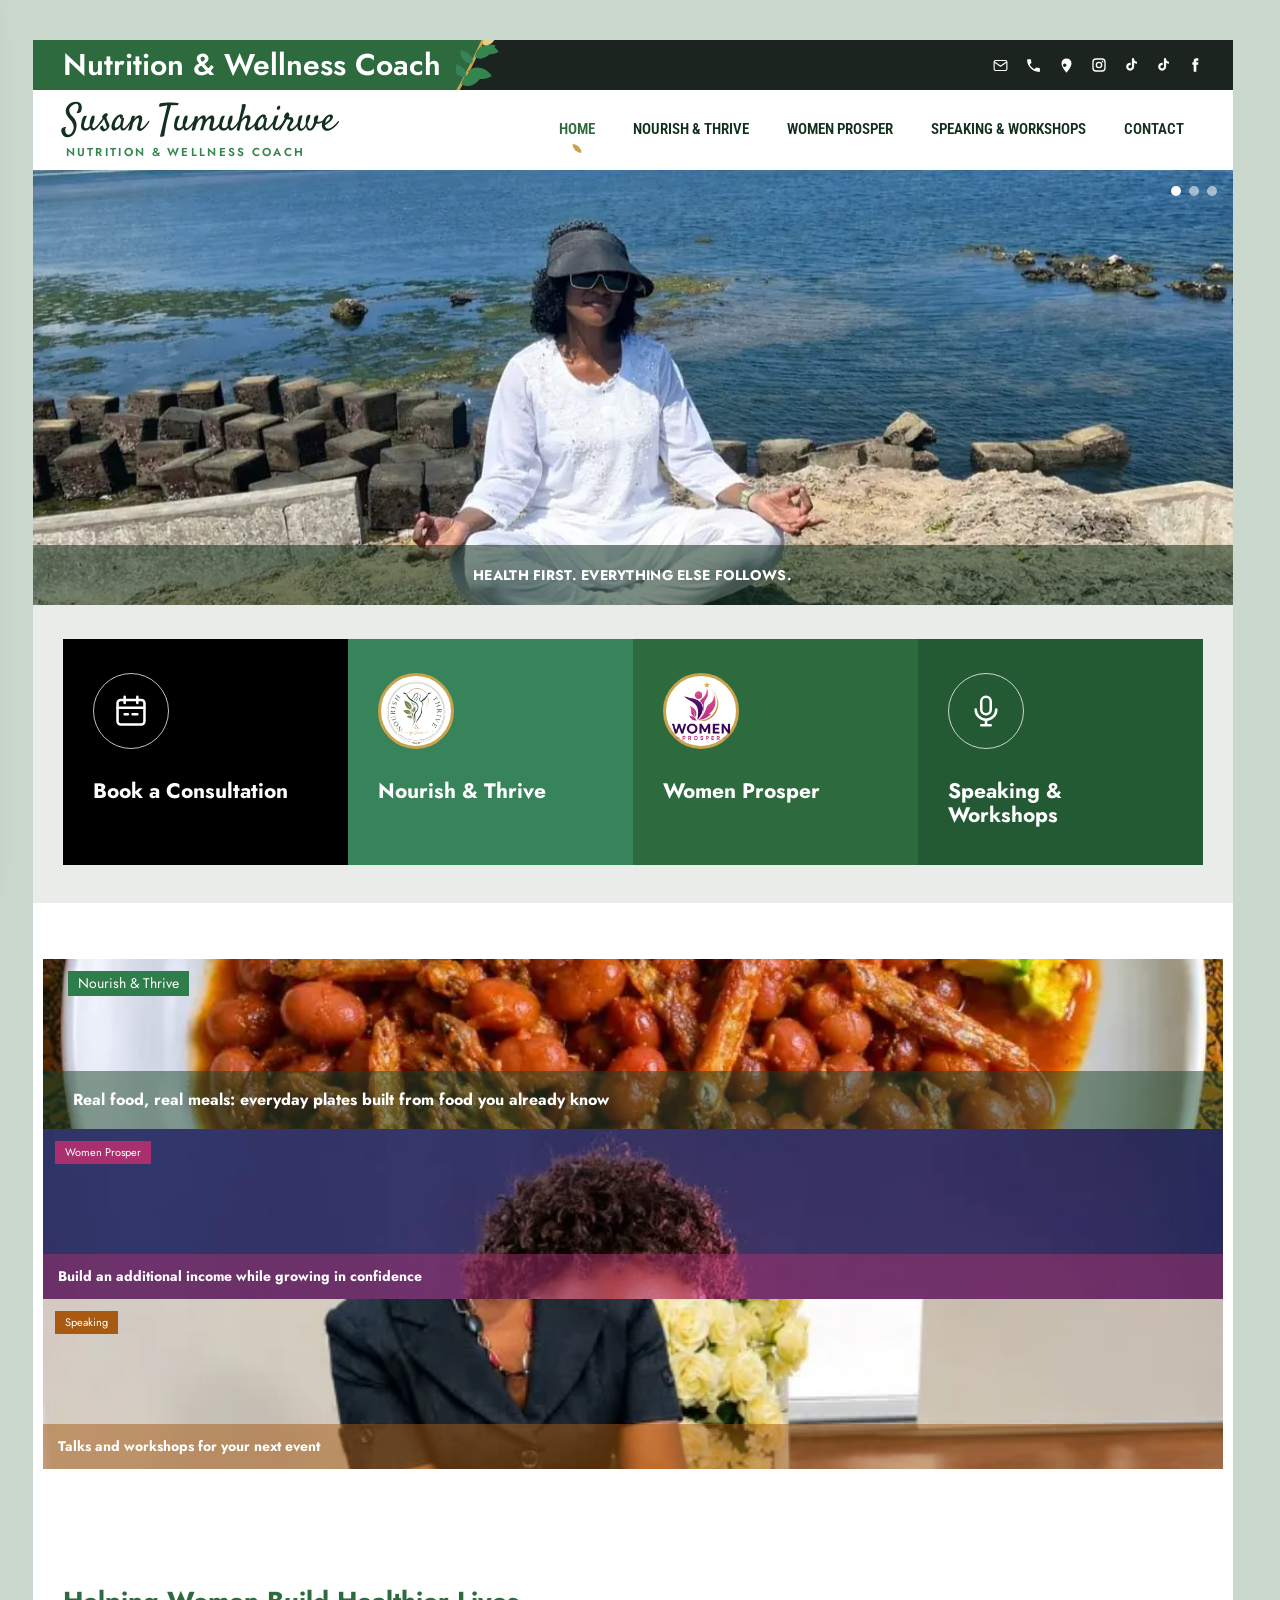
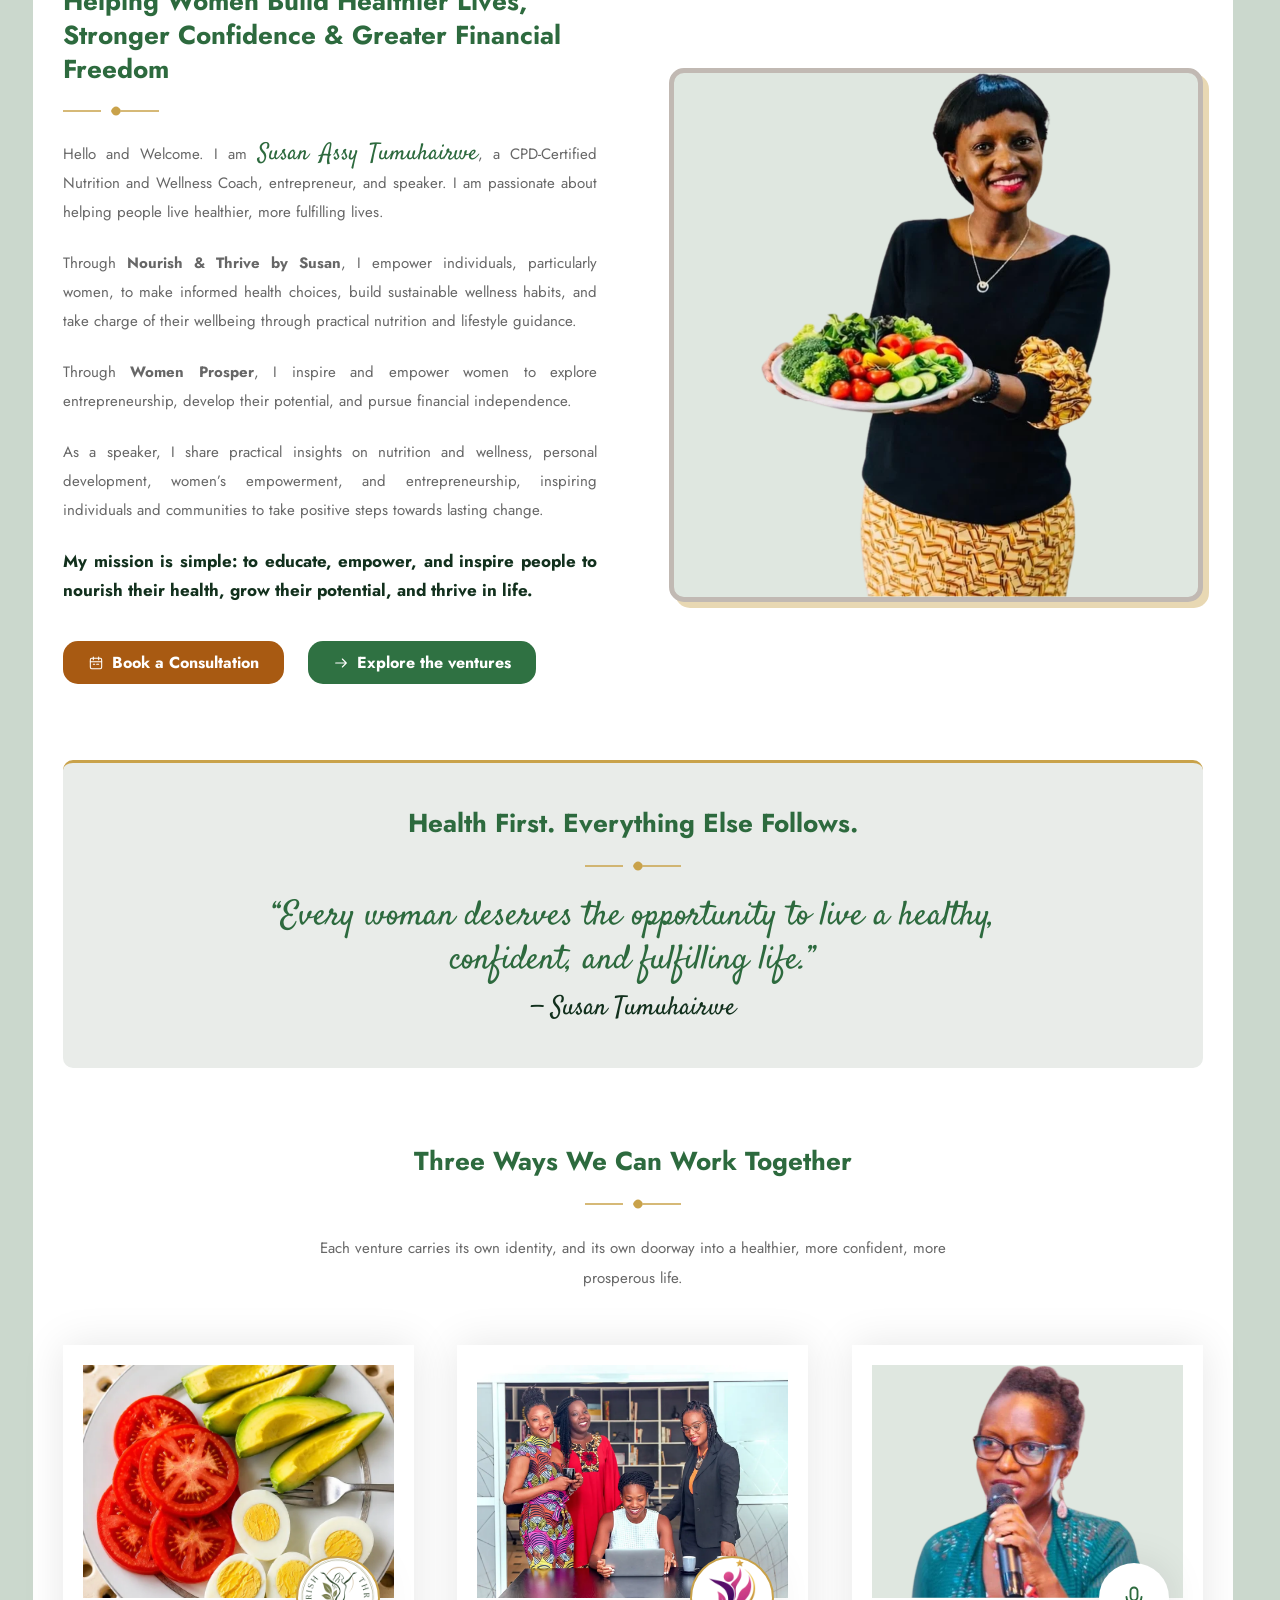
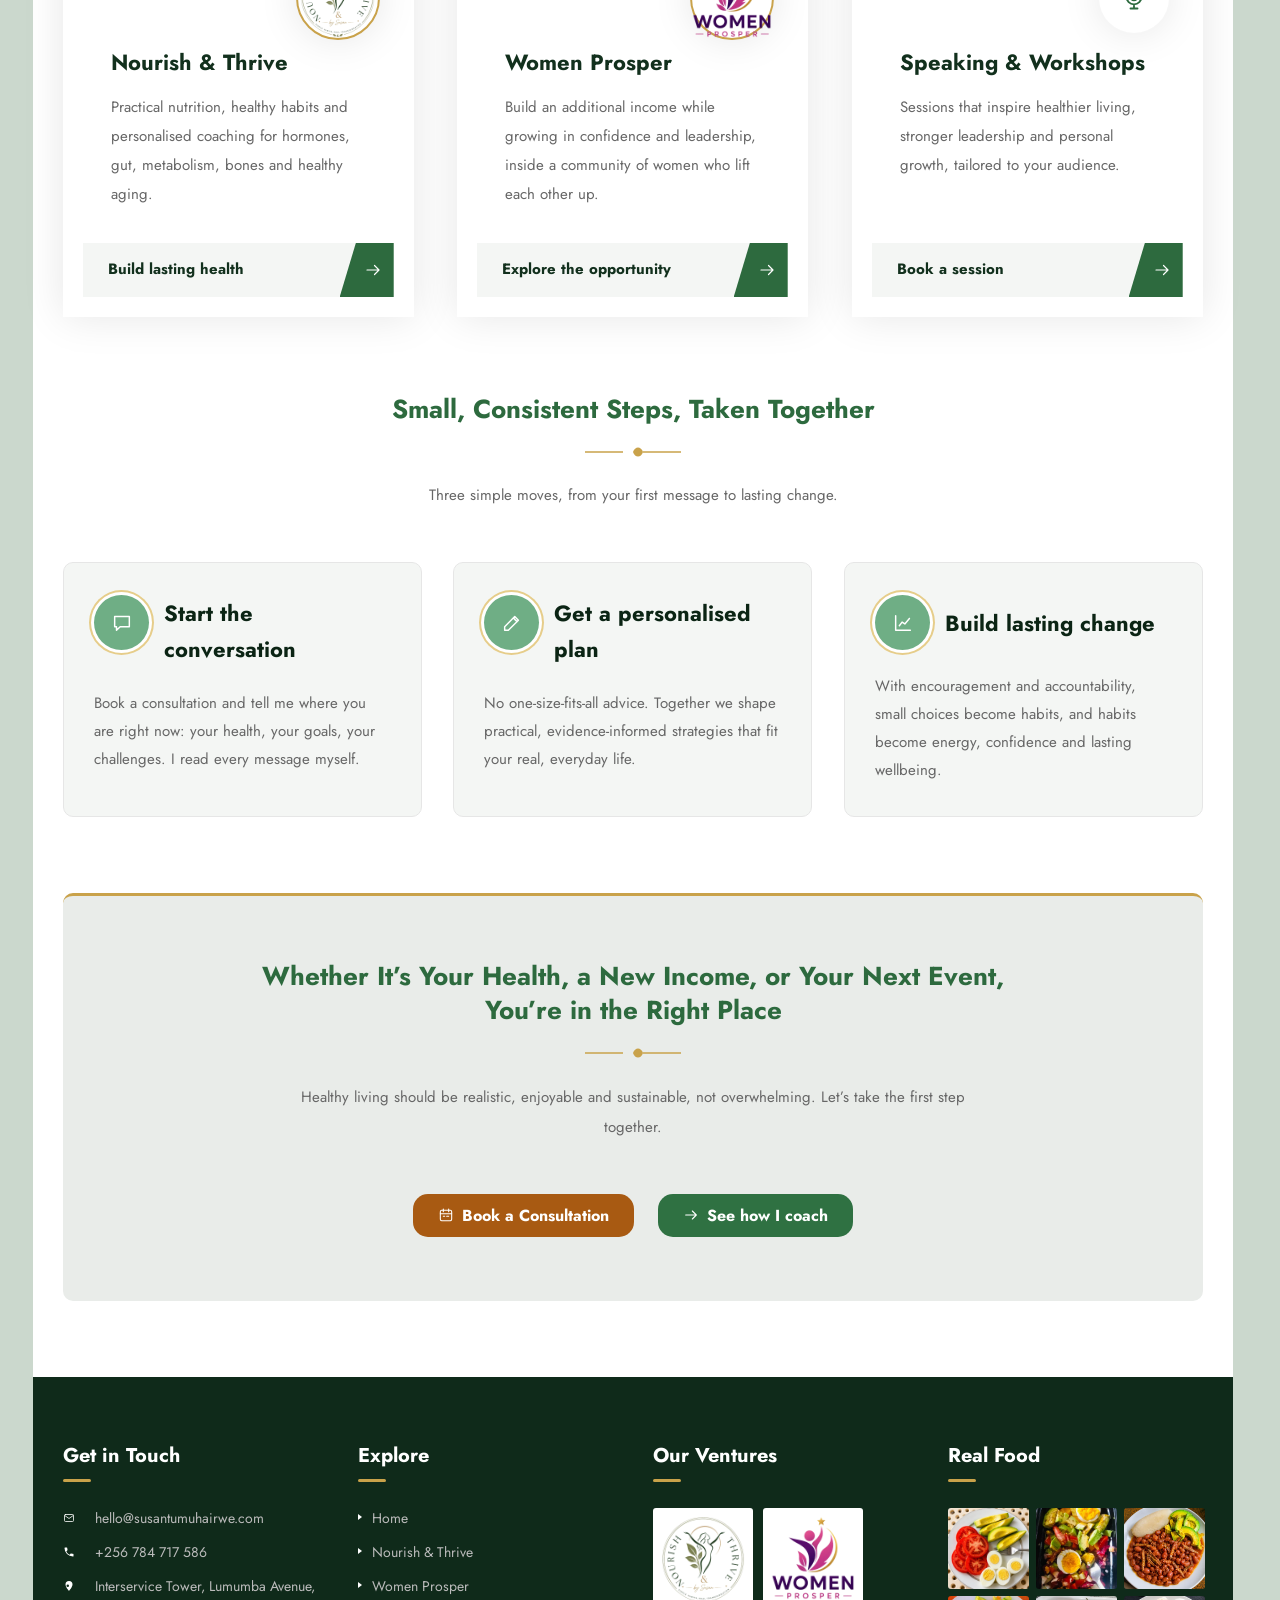
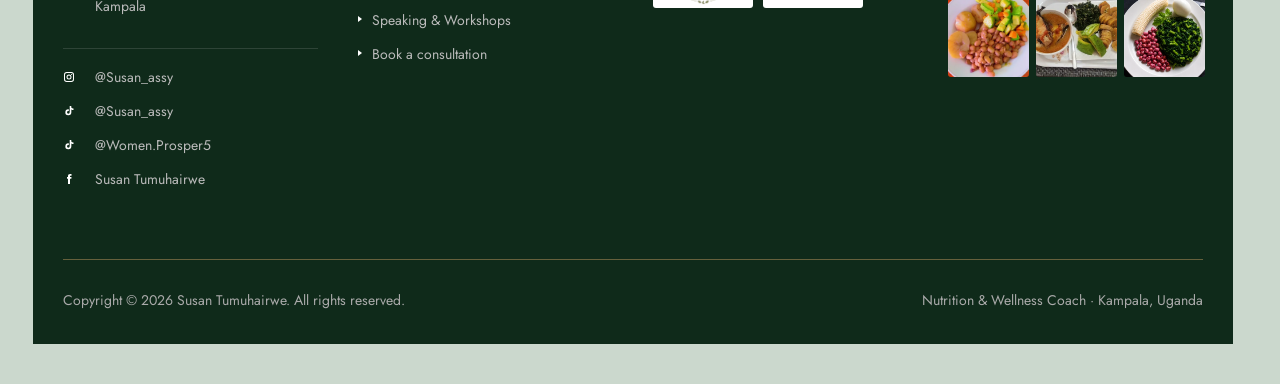
==== commit ad1d0cf0: "Header tagline, per-page top-bar venture name, Speaking photo tiles and divider Co-Authored-By: Clau" ====
--- a/site/index.html
+++ b/site/index.html
@@ -38,7 +38,7 @@
     </div>
     <header class="header">
       <a class="brand" href="index.html" aria-label="Susan Tumuhairwe, home">
-        <span class="brand__text">Susan Tumuhairwe</span>
+        <span class="brand__stack"><span class="brand__text">Susan Tumuhairwe</span><span class="brand__tag">Nutrition &amp; Wellness Coach</span></span>
       </a>
       <nav class="nav" aria-label="Primary">
         <ul class="nav__list"><li class="nav__item"><a class="nav__link" aria-current="page" href="index.html">Home</a></li><li class="nav__item"><a class="nav__link" href="nourish-and-thrive.html">Nourish &amp; Thrive</a><ul class="panel"><li><a class="panel__link" href="nourish-and-thrive.html#approach">My approach</a></li><li><a class="panel__link" href="nourish-and-thrive.html#areas">Six areas I work in</a></li><li><a class="panel__link" href="nourish-and-thrive.html#meals">Real food, real meals</a></li><li><a class="panel__link" href="nourish-and-thrive.html#stories">Client stories</a></li></ul></li><li class="nav__item"><a class="nav__link" href="women-prosper.html">Women Prosper</a><ul class="panel"><li><a class="panel__link" href="women-prosper.html#gain">What you&rsquo;ll gain</a></li><li><a class="panel__link" href="women-prosper.html#stories">Success stories</a></li></ul></li><li class="nav__item"><a class="nav__link" href="speaking-and-workshops.html">Speaking &amp; Workshops</a><ul class="panel"><li><a class="panel__link" href="speaking-and-workshops.html#expertise">Areas of expertise</a></li><li><a class="panel__link" href="speaking-and-workshops.html#feedback">Client feedback</a></li></ul></li><li class="nav__item"><a class="nav__link" href="contact.html">Contact</a></li></ul>
--- a/site/css/client.css
+++ b/site/css/client.css
@@ -46,7 +46,9 @@
 .topbar__social a:hover { color: var(--c-sprinkle-soft); }
 
 .brand { gap: 0; }
-.brand__text { font-size: 38px; line-height: 1; padding-top: 6px; color: var(--c-navy); white-space: nowrap; }
+.brand__stack { display: flex; flex-direction: column; align-items: flex-start; gap: 6px; }
+.brand__text { font-size: 38px; line-height: 1; padding-top: 2px; color: var(--c-navy); white-space: nowrap; }
+.brand__tag { padding-left: 3px; font-size: 11.5px; line-height: 1; font-weight: 600; letter-spacing: .2em; text-transform: uppercase; color: var(--c-accent); white-space: nowrap; }
 
 /* leaf marker replaces the blueprint's underline (current page and hover) */
 .nav__link::after,
@@ -211,7 +213,9 @@
 
   /* header: slim, name in script, menu button on the right (the tab bar carries the main navigation) */
   .header { height: 62px; }
-  .brand__text { font-size: 30px; padding-top: 4px; }
+  .brand__text { font-size: 28px; padding-top: 0; }
+  .brand__stack { gap: 4px; }
+  .brand__tag { font-size: 9px; letter-spacing: .17em; padding-left: 2px; }
   .nav__toggle { order: 0; margin-right: 0; width: 38px; height: 38px; }
   [id] { scroll-margin-top: 76px; }
 
@@ -340,7 +344,8 @@
   .hide-m { display: block; }
 }
 @media (max-width: 400px) {
-  .brand__text { font-size: 27px; }
+  .brand__text { font-size: 26px; }
+  .brand__tag { font-size: 8.5px; letter-spacing: .14em; }
 }
 
 /* ==========================================================================
@@ -494,3 +499,24 @@
 @media (max-width: 767px) {
   .service__media img[src*="p028-supplement"] { object-position: 50% 26% !important; }  /* keep the headline and the capsule in the shallow phone crop */
 }
+
+/* ---------- 14. SPEAKING SESSION TILES + DIVIDER ---------- */
+.session { position: relative; isolation: isolate; overflow: hidden; display: flex; flex-direction: column; gap: 14px; min-height: 330px; padding: 30px 28px 28px; border-radius: 16px; color: #fff; box-shadow: 0 10px 28px rgba(18, 48, 29, .16); }
+.session__bg { position: absolute; inset: 0; z-index: -2; background-size: cover; filter: grayscale(1) contrast(1.05); transition: transform .8s cubic-bezier(.22, .7, .2, 1); }
+.session::before { content: ""; position: absolute; inset: 0; z-index: -1; background: var(--wash); opacity: .84; transition: opacity .4s; }
+.session:hover .session__bg { transform: scale(1.06); }
+.session:hover::before { opacity: .78; }
+.session__icon { display: grid; place-items: center; width: 54px; height: 54px; flex: none; border-radius: 50%; background: var(--disc); color: #fff; font-size: 22px; box-shadow: 0 0 0 3px rgba(255, 255, 255, .85); }
+.session__icon .icon { width: 1em; height: 1em; }
+.session__title { margin: 6px 0 0; font-size: 22px; line-height: 1.3; color: #fff; }
+.session__text { margin: 0; font-size: 15.5px; line-height: 1.75; color: rgba(255, 255, 255, .93); }
+.divider-label { display: flex; align-items: center; gap: 22px; margin: 72px 0 40px; text-align: center; }
+.divider-label::before, .divider-label::after { content: ""; flex: 1; height: 2px; background: var(--c-sprinkle); opacity: .55; }
+.divider-label span { max-width: 70%; font-size: 21px; font-weight: 600; line-height: 1.35; letter-spacing: .01em; color: var(--c-navy); }
+@media (max-width: 767px) {
+  .session { min-height: 0; height: 100%; padding: 24px 20px 22px; align-items: center; text-align: center; }
+  .session__title { font-size: 20px; }
+  .session__text { font-size: 15px; line-height: 1.7; text-align: center; hyphens: none; }
+  .divider-label { gap: 12px; margin: 48px 0 28px; }
+  .divider-label span { max-width: 78%; font-size: 17px; }
+}
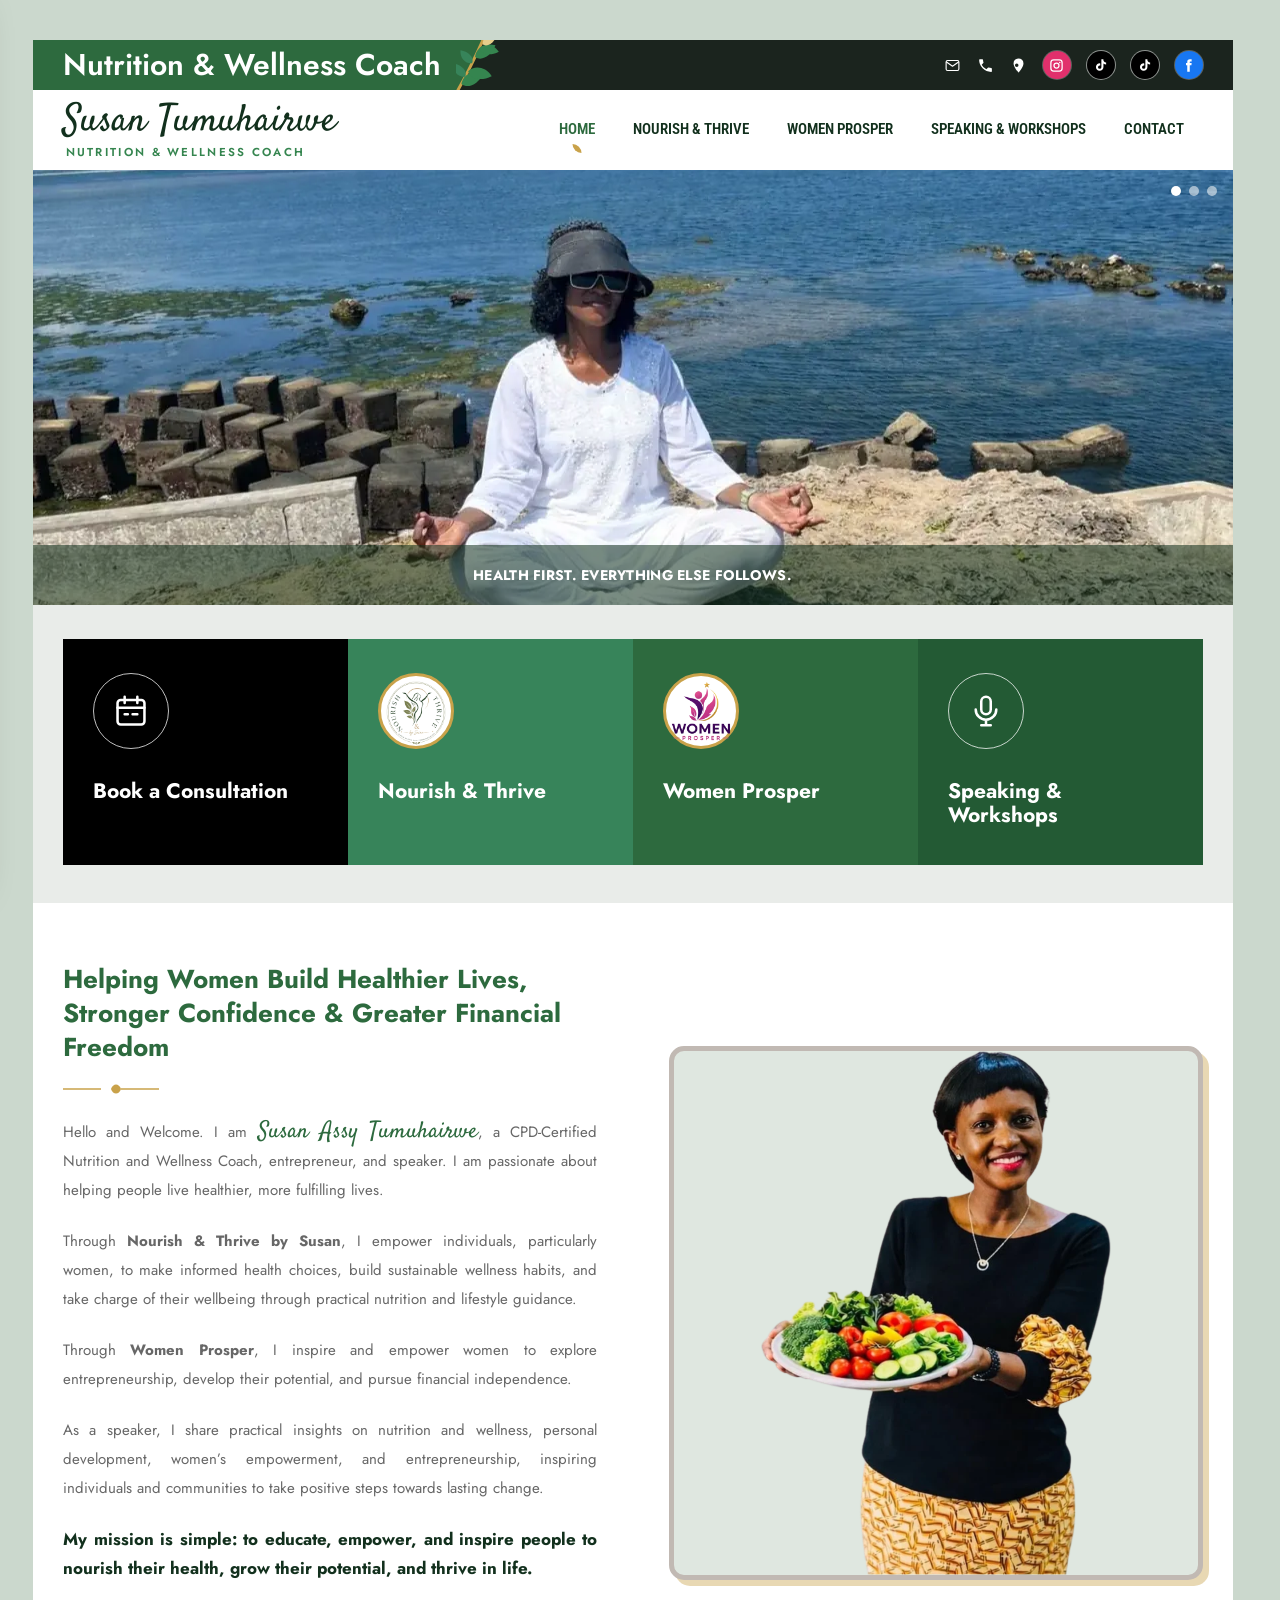
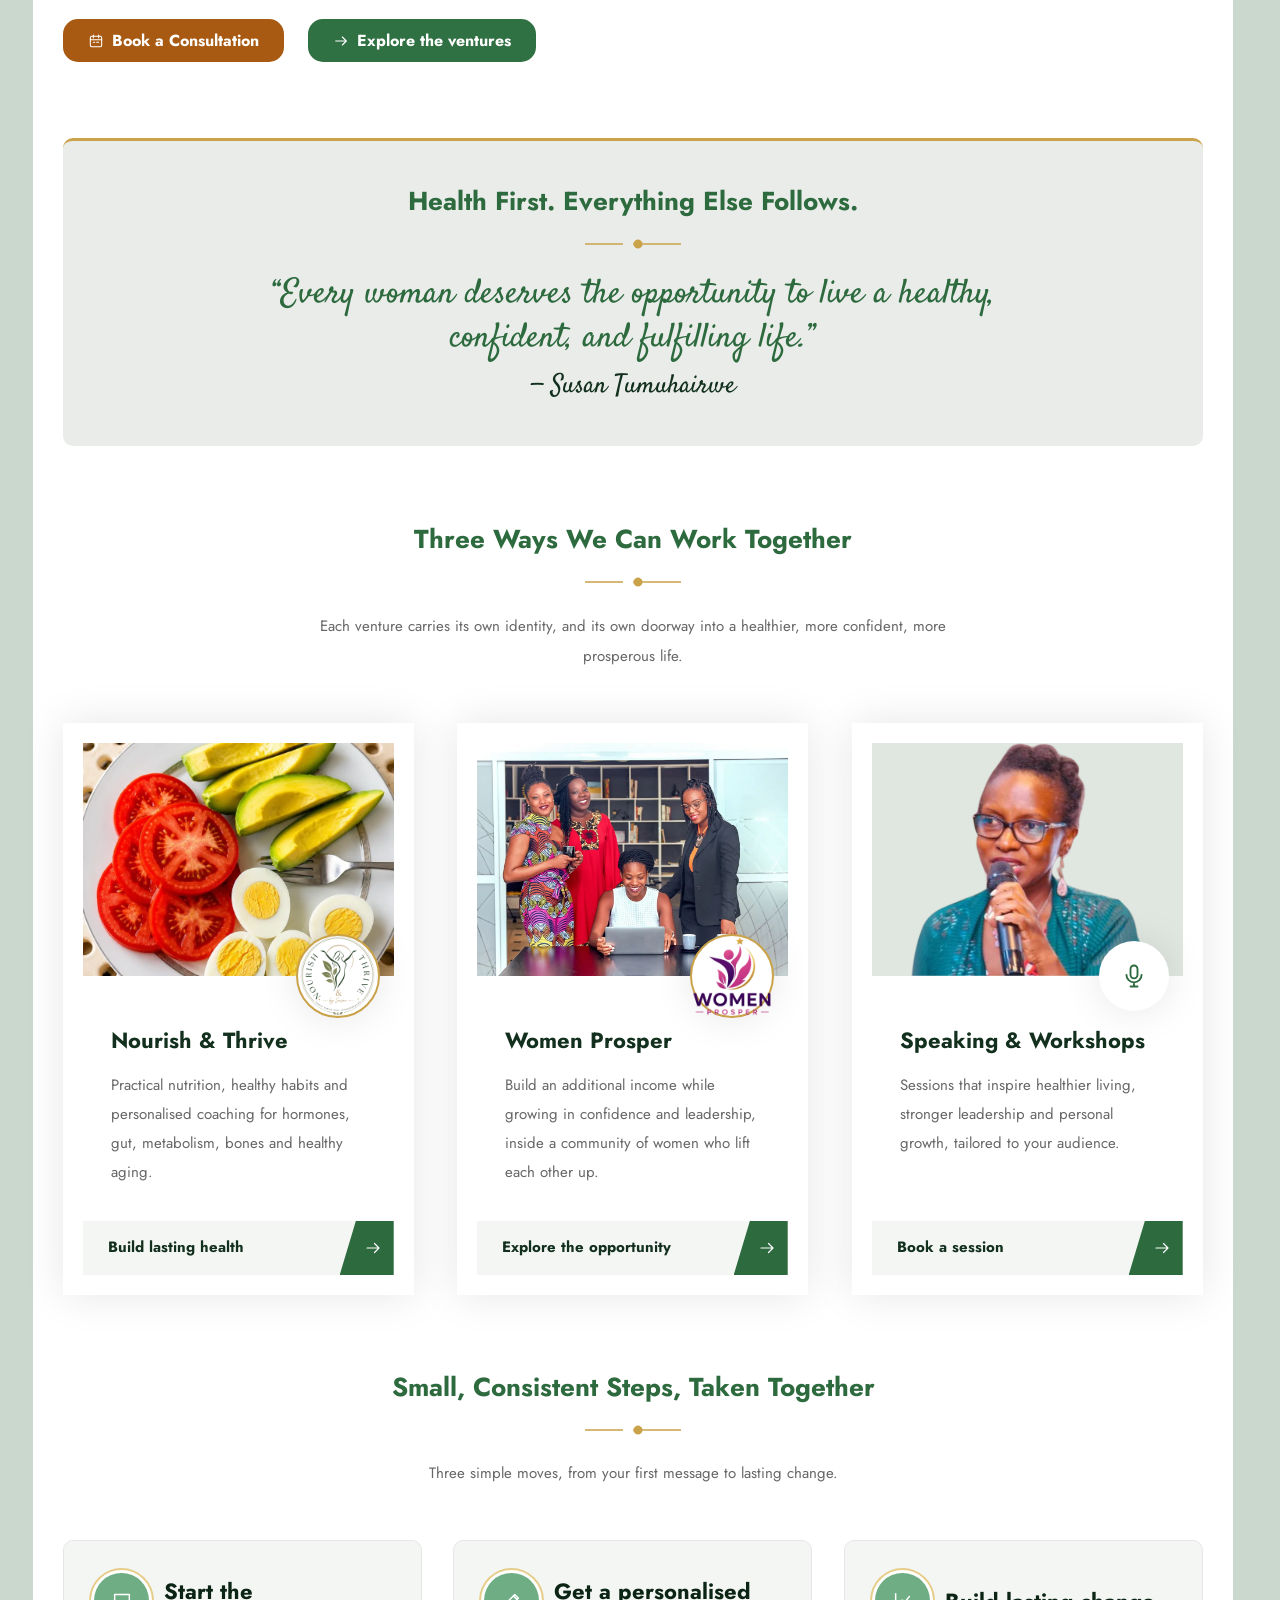
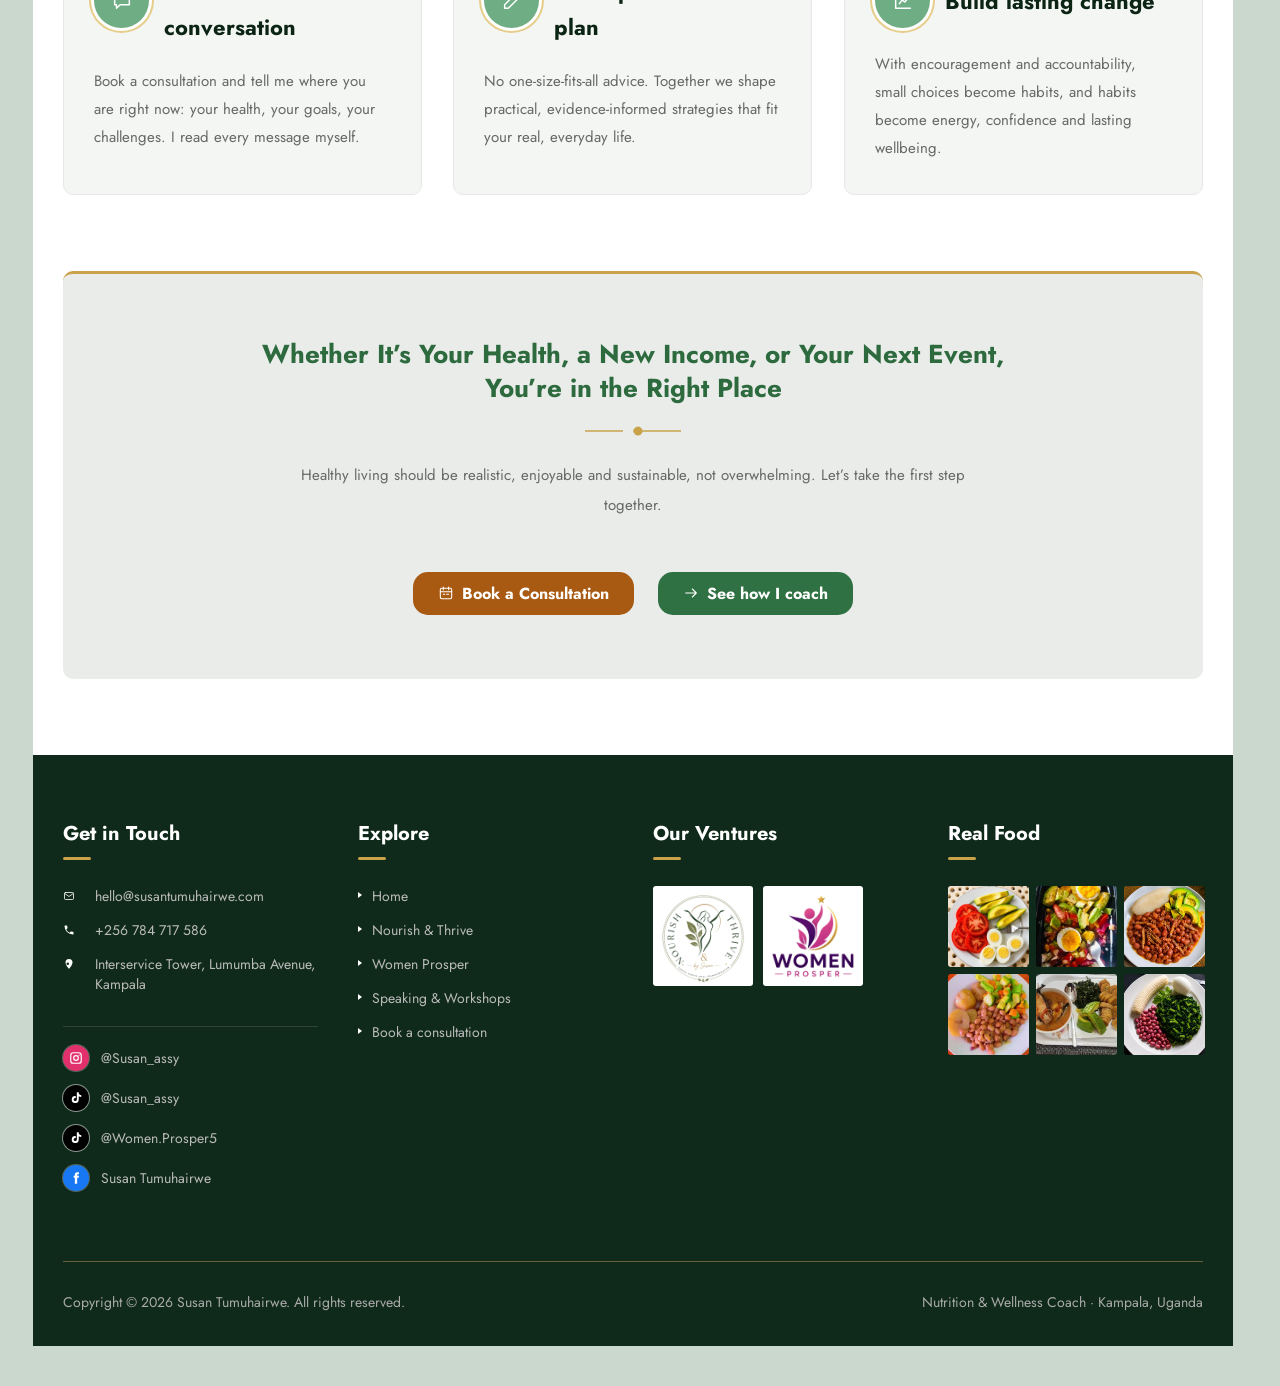
==== commit 2eefa37c: "Remove Home featured strips, equal top-bar tab, brand-coloured social badges Co-Authored-By: Claude " ====
--- a/site/index.html
+++ b/site/index.html
@@ -33,8 +33,8 @@
   <a class="skip-link" href="#main">Skip to content</a>
   <div class="site">
     <div class="topbar">
-      <p class="topbar__title"><span class="topbar__text">Nutrition &amp; Wellness Coach</span><svg class="topbar__branch" viewBox="0 0 60 50" width="60" height="50" aria-hidden="true" focusable="false"><path class="tb-fill" d="M0 0 H27 C18 20 10 36 2 50 H0 Z"/><path class="tb-stem" d="M2 50 C10 36 18 20 27 0" fill="none"/><path class="tb-leaf" d="M0 0 C 5 -9 19 -12 30 -2 C 19 8 5 9 0 0 Z" transform="translate(5.4 44.0) rotate(-22) scale(0.82)"/><path class="tb-leaf2" d="M0 0 C 5 -9 19 -12 30 -2 C 19 8 5 9 0 0 Z" transform="translate(9.2 36.8) rotate(-128) scale(0.6)"/><path class="tb-leaf" d="M0 0 C 5 -9 19 -12 30 -2 C 19 8 5 9 0 0 Z" transform="translate(12.2 31.2) rotate(16) scale(0.8)"/><path class="tb-leaf2" d="M0 0 C 5 -9 19 -12 30 -2 C 19 8 5 9 0 0 Z" transform="translate(16.1 23.2) rotate(-128) scale(0.58)"/><path class="tb-leaf" d="M0 0 C 5 -9 19 -12 30 -2 C 19 8 5 9 0 0 Z" transform="translate(19.1 17.0) rotate(-26) scale(0.78)"/><path class="tb-leaf" d="M0 0 C 5 -9 19 -12 30 -2 C 19 8 5 9 0 0 Z" transform="translate(23.3 8.2) rotate(14) scale(0.66)"/><path class="tb-tip" d="M0 0 C 5 -9 19 -12 30 -2 C 19 8 5 9 0 0 Z" transform="translate(26.7 4.6) rotate(-34) scale(.62)"/></svg></p>
-      <ul class="topbar__social"><li><a href="mailto:hello@susantumuhairwe.com" aria-label="Email Susan"><svg class="icon icon--stroke" aria-hidden="true"><use href="#i-mail"></use></svg></a></li><li><a href="tel:+256784717586" aria-label="Call Susan"><svg class="icon" aria-hidden="true"><use href="#i-phone"></use></svg></a></li><li><a href="https://maps.google.com/?q=Interservice+Tower,+Lumumba+Avenue,+Kampala" aria-label="Office location: Interservice Tower, Lumumba Avenue, Kampala"><svg class="icon" aria-hidden="true"><use href="#i-pin"></use></svg></a></li><li class="topbar__soc"><a href="https://www.instagram.com/susan_assy/" aria-label="Instagram: @Susan_assy" target="_blank" rel="noopener"><svg class="icon" aria-hidden="true"><use href="#i-instagram"></use></svg></a></li><li class="topbar__soc"><a href="https://www.tiktok.com/@susan_assy" aria-label="TikTok: @Susan_assy" target="_blank" rel="noopener"><svg class="icon" aria-hidden="true"><use href="#i-tiktok"></use></svg></a></li><li class="topbar__soc"><a href="https://www.tiktok.com/@women.prosper5" aria-label="TikTok (Women Prosper): @Women.Prosper5" target="_blank" rel="noopener"><svg class="icon" aria-hidden="true"><use href="#i-tiktok"></use></svg></a></li><li class="topbar__soc"><a href="https://www.facebook.com/search/top?q=Susan%20Tumuhairwe" aria-label="Facebook: Susan Tumuhairwe" target="_blank" rel="noopener"><svg class="icon" aria-hidden="true"><use href="#i-facebook"></use></svg></a></li></ul>
+      <p class="topbar__title"><span class="topbar__text"><span class="topbar__ghost" aria-hidden="true">Nutrition &amp; Wellness Coach</span><span class="topbar__label">Nutrition &amp; Wellness Coach</span></span><svg class="topbar__branch" viewBox="0 0 60 50" width="60" height="50" aria-hidden="true" focusable="false"><path class="tb-fill" d="M0 0 H27 C18 20 10 36 2 50 H0 Z"/><path class="tb-stem" d="M2 50 C10 36 18 20 27 0" fill="none"/><path class="tb-leaf" d="M0 0 C 5 -9 19 -12 30 -2 C 19 8 5 9 0 0 Z" transform="translate(5.4 44.0) rotate(-22) scale(0.82)"/><path class="tb-leaf2" d="M0 0 C 5 -9 19 -12 30 -2 C 19 8 5 9 0 0 Z" transform="translate(9.2 36.8) rotate(-128) scale(0.6)"/><path class="tb-leaf" d="M0 0 C 5 -9 19 -12 30 -2 C 19 8 5 9 0 0 Z" transform="translate(12.2 31.2) rotate(16) scale(0.8)"/><path class="tb-leaf2" d="M0 0 C 5 -9 19 -12 30 -2 C 19 8 5 9 0 0 Z" transform="translate(16.1 23.2) rotate(-128) scale(0.58)"/><path class="tb-leaf" d="M0 0 C 5 -9 19 -12 30 -2 C 19 8 5 9 0 0 Z" transform="translate(19.1 17.0) rotate(-26) scale(0.78)"/><path class="tb-leaf" d="M0 0 C 5 -9 19 -12 30 -2 C 19 8 5 9 0 0 Z" transform="translate(23.3 8.2) rotate(14) scale(0.66)"/><path class="tb-tip" d="M0 0 C 5 -9 19 -12 30 -2 C 19 8 5 9 0 0 Z" transform="translate(26.7 4.6) rotate(-34) scale(.62)"/></svg></p>
+      <ul class="topbar__social"><li><a href="mailto:hello@susantumuhairwe.com" aria-label="Email Susan"><svg class="icon icon--stroke" aria-hidden="true"><use href="#i-mail"></use></svg></a></li><li><a href="tel:+256784717586" aria-label="Call Susan"><svg class="icon" aria-hidden="true"><use href="#i-phone"></use></svg></a></li><li><a href="https://maps.google.com/?q=Interservice+Tower,+Lumumba+Avenue,+Kampala" aria-label="Office location: Interservice Tower, Lumumba Avenue, Kampala"><svg class="icon" aria-hidden="true"><use href="#i-pin"></use></svg></a></li><li class="topbar__soc"><a href="https://www.instagram.com/susan_assy/" aria-label="Instagram: @Susan_assy" target="_blank" rel="noopener"><span class="soc soc--instagram"><svg class="icon" aria-hidden="true"><use href="#i-instagram"></use></svg></span></a></li><li class="topbar__soc"><a href="https://www.tiktok.com/@susan_assy" aria-label="TikTok: @Susan_assy" target="_blank" rel="noopener"><span class="soc soc--tiktok"><svg class="icon" aria-hidden="true"><use href="#i-tiktok"></use></svg></span></a></li><li class="topbar__soc"><a href="https://www.tiktok.com/@women.prosper5" aria-label="TikTok (Women Prosper): @Women.Prosper5" target="_blank" rel="noopener"><span class="soc soc--tiktok"><svg class="icon" aria-hidden="true"><use href="#i-tiktok"></use></svg></span></a></li><li class="topbar__soc"><a href="https://www.facebook.com/search/top?q=Susan%20Tumuhairwe" aria-label="Facebook: Susan Tumuhairwe" target="_blank" rel="noopener"><span class="soc soc--facebook"><svg class="icon" aria-hidden="true"><use href="#i-facebook"></use></svg></span></a></li></ul>
     </div>
     <header class="header">
       <a class="brand" href="index.html" aria-label="Susan Tumuhairwe, home">
@@ -53,11 +53,6 @@
         <div class="hero__dots"><button class="hero__dot" aria-label="Slide 1" aria-current="true"></button><button class="hero__dot" aria-label="Slide 2" aria-current="false"></button><button class="hero__dot" aria-label="Slide 3" aria-current="false"></button></div>
       </section>
       <section class="quick" aria-label="Quick links"><div class="quick__grid rail" data-rail="Quick links"><a class="tile" href="contact.html"><span class="tile__icon"><svg class="icon icon--stroke" aria-hidden="true"><use href="#i-calendar"></use></svg></span><h3 class="tile__title">Book a Consultation</h3></a><a class="tile" href="nourish-and-thrive.html"><span class="tile__icon tile__icon--logo"><img src="images/logo-nourish-and-thrive.webp" alt="" width="72" height="72"></span><h3 class="tile__title">Nourish &amp; Thrive</h3></a><a class="tile" href="women-prosper.html"><span class="tile__icon tile__icon--logo"><img src="images/logo-women-prosper.webp" alt="" width="72" height="72"></span><h3 class="tile__title">Women Prosper</h3></a><a class="tile" href="speaking-and-workshops.html"><span class="tile__icon"><svg class="icon icon--stroke" aria-hidden="true"><use href="#i-mic"></use></svg></span><h3 class="tile__title">Speaking &amp; Workshops</h3></a></div></section>
-      <section class="mosaic hide-m rail" data-rail="Featured" aria-label="Featured">
-        <article class="mosaic__item mosaic__lead" data-cat="trending" style="background-image:url(images/p014-meal-beans-posho.webp);background-position:50% 55%"><span class="chip">Nourish &amp; Thrive</span><div class="mosaic__bar"><a href="nourish-and-thrive.html#meals">Real food, real meals: everyday plates built from food you already know</a></div></article>
-        <article class="mosaic__item" data-cat="media" style="background-image:url(images/p022-susan-suit.webp);background-position:50% 18%"><span class="chip chip--media">Women Prosper</span><div class="mosaic__bar"><a href="women-prosper.html">Build an additional income while growing in confidence</a></div></article>
-        <article class="mosaic__item" data-cat="events" style="background-image:url(images/p018-susan-seated.webp);background-position:50% 55%"><span class="chip chip--events">Speaking</span><div class="mosaic__bar"><a href="speaking-and-workshops.html">Talks and workshops for your next event</a></div></article>
-      </section>
 <section class="section container"><div class="split">
           <div class="prose">
             <h2 class="heading-blue">Helping Women Build Healthier Lives, Stronger Confidence &amp; Greater Financial Freedom</h2>
@@ -93,7 +88,7 @@
             <li><svg class="icon" aria-hidden="true"><use href="#i-phone"></use></svg><a href="tel:+256784717586">+256 784 717 586</a></li>
             <li><svg class="icon" aria-hidden="true"><use href="#i-pin"></use></svg><a href="https://maps.google.com/?q=Interservice+Tower,+Lumumba+Avenue,+Kampala">Interservice Tower, Lumumba Avenue, Kampala</a></li>
           </ul>
-          <ul class="footer__list footer__social"><li><svg class="icon" aria-hidden="true"><use href="#i-instagram"></use></svg><a href="https://www.instagram.com/susan_assy/" target="_blank" rel="noopener" aria-label="Instagram">@Susan_assy</a></li><li><svg class="icon" aria-hidden="true"><use href="#i-tiktok"></use></svg><a href="https://www.tiktok.com/@susan_assy" target="_blank" rel="noopener" aria-label="TikTok">@Susan_assy</a></li><li><svg class="icon" aria-hidden="true"><use href="#i-tiktok"></use></svg><a href="https://www.tiktok.com/@women.prosper5" target="_blank" rel="noopener" aria-label="TikTok (Women Prosper)">@Women.Prosper5</a></li><li><svg class="icon" aria-hidden="true"><use href="#i-facebook"></use></svg><a href="https://www.facebook.com/search/top?q=Susan%20Tumuhairwe" target="_blank" rel="noopener" aria-label="Facebook">Susan Tumuhairwe</a></li></ul>
+          <ul class="footer__list footer__social"><li><span class="soc soc--instagram"><svg class="icon" aria-hidden="true"><use href="#i-instagram"></use></svg></span><a href="https://www.instagram.com/susan_assy/" target="_blank" rel="noopener" aria-label="Instagram">@Susan_assy</a></li><li><span class="soc soc--tiktok"><svg class="icon" aria-hidden="true"><use href="#i-tiktok"></use></svg></span><a href="https://www.tiktok.com/@susan_assy" target="_blank" rel="noopener" aria-label="TikTok">@Susan_assy</a></li><li><span class="soc soc--tiktok"><svg class="icon" aria-hidden="true"><use href="#i-tiktok"></use></svg></span><a href="https://www.tiktok.com/@women.prosper5" target="_blank" rel="noopener" aria-label="TikTok (Women Prosper)">@Women.Prosper5</a></li><li><span class="soc soc--facebook"><svg class="icon" aria-hidden="true"><use href="#i-facebook"></use></svg></span><a href="https://www.facebook.com/search/top?q=Susan%20Tumuhairwe" target="_blank" rel="noopener" aria-label="Facebook">Susan Tumuhairwe</a></li></ul>
         </div>
         <div>
           <h3 class="footer__title">Explore</h3>
--- a/site/css/client.css
+++ b/site/css/client.css
@@ -36,7 +36,11 @@
 /* ---------- 2. HEADER / BRAND / NAV ---------- */
 /* top bar: the tab's slanted edge is a leafy branch (gold stem, leaves growing into the bar) */
 .topbar__title { padding: 0; background: none; clip-path: none; align-items: stretch; }
-.topbar__text { display: flex; align-items: center; padding: 0 16px 0 var(--gutter); background: var(--c-primary); }
+.topbar__text { display: grid; align-items: center; padding: 0 16px 0 var(--gutter); background: var(--c-primary); }
+/* every page's tab is as wide as the longest one (the Home title): an invisible copy of it sets the width, so the tab never changes size between pages */
+.topbar__text > * { grid-area: 1 / 1; white-space: nowrap; }
+.topbar__ghost { visibility: hidden; pointer-events: none; }
+.topbar__label { justify-self: start; }
 .topbar__branch { display: block; flex: none; margin-left: -1px; }
 .topbar__branch .tb-fill { fill: var(--c-primary); }
 .topbar__branch .tb-leaf { fill: var(--c-accent); }
@@ -477,15 +481,25 @@
 
 /* ---------- 12. SOCIAL HANDLES (top bar, footer, contact) ---------- */
 .topbar__social { gap: 16px; }
+/* social badges wear each network's own colour so visitors recognise them at a glance */
+.soc { --soc: #333; display: inline-grid; place-items: center; flex: none; width: 28px; height: 28px; border-radius: 50%; background: var(--soc); color: #fff; font-size: 15px; box-shadow: 0 0 0 1px rgba(255, 255, 255, .28); transition: transform .2s; }
+.soc .icon { width: 1em; height: 1em; }
+.soc--instagram { --soc: #e1306c; }
+.soc--facebook { --soc: #1877f2; }
+.soc--tiktok { --soc: #000; box-shadow: 0 0 0 1px rgba(255, 255, 255, .5); }
+a:hover > .soc { transform: scale(1.12); }
 .topbar__social .topbar__soc:first-of-type { margin-left: 6px; padding-left: 22px; border-left: 1px solid color-mix(in srgb, #fff 35%, transparent); }
 .topbar__social .topbar__soc a { font-size: 16px; }
+.topbar__social .topbar__soc a:hover { color: #fff; }
 .footer__social { margin-top: 18px; padding-top: 18px; border-top: 1px solid color-mix(in srgb, currentColor 18%, transparent); }
+.footer__social li { display: flex; align-items: center; gap: 12px; padding-left: 0; }
+.footer__social .soc { width: 26px; height: 26px; font-size: 14px; }
 .footer__social a { overflow-wrap: anywhere; }
 .contact-follow__title { margin: 40px 0 16px; font-size: 20px; color: var(--c-navy); }
 .contact-follow { list-style: none; margin: 0; padding: 0; display: grid; grid-template-columns: repeat(2, minmax(0, 1fr)); gap: 16px; }
 .contact-follow a { display: flex; align-items: center; gap: 14px; padding: 16px 18px; border: 1px solid var(--c-border, #dfe6e1); border-radius: 12px; color: inherit; text-decoration: none; background: #fff; transition: border-color .2s, transform .2s; }
 .contact-follow a:hover { border-color: var(--c-sprinkle); transform: translateY(-2px); }
-.contact-follow .icon { flex: none; width: 24px; height: 24px; color: var(--c-accent); }
+.contact-follow .soc { width: 40px; height: 40px; font-size: 21px; box-shadow: none; }
 .contact-follow span { display: grid; min-width: 0; font-size: 15px; overflow-wrap: anywhere; }
 .contact-follow b { font-size: 13px; letter-spacing: .04em; text-transform: uppercase; color: var(--c-muted, #5b6b62); font-weight: 600; }
 @media (max-width: 767px) {
